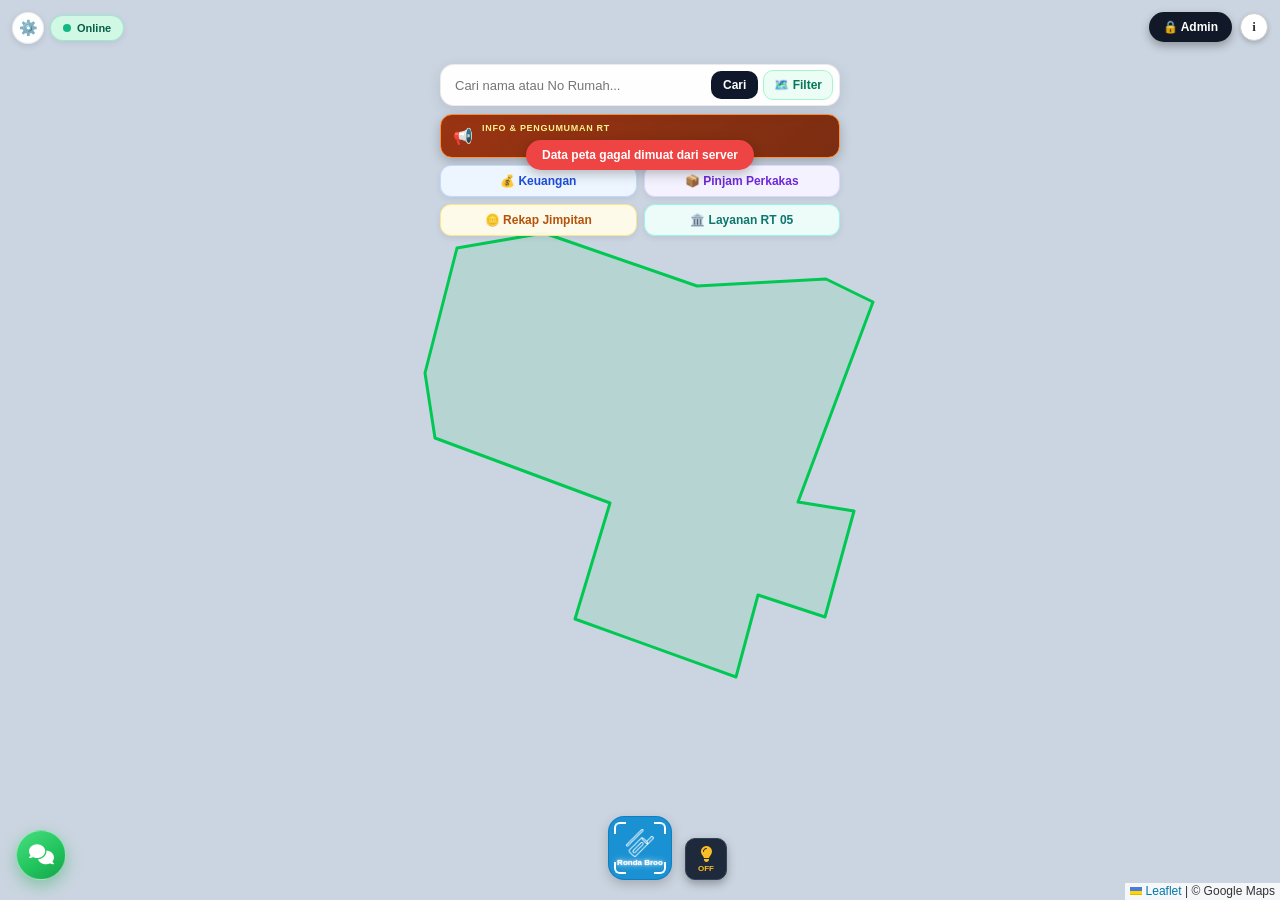
==== index.html @ beb9ede1 "Update print statement to say 'Goodbye World'" ====
<!DOCTYPE html>
<html lang="id">
<head>
  <meta charset="UTF-8">
  <meta name="viewport" content="width=device-width, initial-scale=1.0">
  <meta name="description" content="Papan Informasi Digital, Denah Interaktif, Keuangan, dan Pengumuman Warga RT 05 Kayen.">
  
  <title>Denah Interaktif & Keuangan RT 05 Kayen</title>

  <!-- Preconnect & DNS Prefetch -->
  <link rel="preconnect" href="https://mt0.google.com" crossorigin>
  <link rel="preconnect" href="https://www.gstatic.com" crossorigin>
  <link rel="dns-prefetch" href="https://mt1.google.com">
  <link rel="dns-prefetch" href="https://mt2.google.com">
  <link rel="dns-prefetch" href="https://mt3.google.com">

 <!-- Preload Aset Kritis (Harus di atas tag script/stylesheet) -->
  <link rel="preload" href="leaflet.js" as="script">
  <link rel="preload" href="setting.js" as="script">

<!-- 1. CSS LOKAL (Leaflet, MarkerCluster & FontAwesome) -->
  <link rel="stylesheet" href="leaflet.css" media="print" onload="this.media='all'">
  <noscript><link rel="stylesheet" href="leaflet.css"></noscript>
  <link rel="stylesheet" href="MarkerCluster.css" media="print" onload="this.media='all'">
  <link rel="stylesheet" href="MarkerCluster.Default.css" media="print" onload="this.media='all'">
  <noscript>
    <link rel="stylesheet" href="MarkerCluster.css">
    <link rel="stylesheet" href="MarkerCluster.Default.css">
  </noscript>
  <link id="fa-stylesheet" rel="stylesheet" href="all.min.css" media="print" onload="this.media='all'">
  <noscript><link rel="stylesheet" href="all.min.css"></noscript>

  <!-- PWA Settings -->
  <link rel="manifest" href="manifest.json">
  <meta name="theme-color" content="#0288d1">
  <link rel="icon" href="kentongan-slit-drum.png" type="image/png">
  <meta name="mobile-web-app-capable" content="yes">
  <meta name="apple-mobile-web-app-capable" content="yes">
  <meta name="apple-mobile-web-app-status-bar-style" content="black-translucent">
  <meta name="apple-mobile-web-app-title" content="Papan 05">
  <link rel="apple-touch-icon" href="kentongan-maskable.png">
  
  <!-- 2. JAVASCRIPT LOKAL (leaflet.markercluster.js dimuat dinamis di muatDataPetaWarga) -->
  <script src="leaflet.js" defer onload="if(window.initPetaDanData) window.initPetaDanData()"></script>
  <script type="module" src="utils.js"></script>
  <script src="setting.js" defer></script>
  

 <style>
  html, body { 
    margin: 0; 
    padding: 0; 
    height: 100%; 
    font-family: sans-serif; 
    overflow: hidden; 
  }

  @view-transition {
    navigation: auto;
  }
  
  /* Peta Utama */
  #map {
    width: 100%;
    height: 100vh;
    background-color: #cbd5e1;
  }
  #map.fade-map {
    opacity: 0;
    transition: opacity 0.3s ease-in-out;
  }
  #map.fade-map.loaded {
    opacity: 1;
  }

  /* Panel Utama Atas */
  #top-panel {
    position: absolute;
    top: 64px;
    left: 50%;
    transform: translateX(-50%);
    z-index: 1000;
    width: calc(100% - 24px);
    max-width: 400px;
    display: flex;
    flex-direction: column;
    gap: 8px;
  }

  .filter-container {
    display: flex;
    flex-direction: column;
    gap: 7px;
    width: 100%;
  }

  .filter-row {
    display: flex;
    gap: 6px;
    width: 100%;
  }

  .btn-filter {
    flex: 1;
    justify-content: center;
    padding: 6px 12px;
    background: white;
    color: #333;
    border: 1px solid #ccc;
    border-radius: 20px;
    font-size: 12px;
    font-weight: bold;
    cursor: pointer;
    box-shadow: 0 2px 5px rgba(0,0,0,0.1);
    white-space: nowrap;
    display: flex;
    align-items: center;
    gap: 4px;
  }
  .btn-filter.active {
    background: #00c853;
    color: white;
    border-color: #00c853;
  }

  /* Grid 2x2 Seragam Putih Bersih Native */
  .menu-grid-native {
    display: grid;
    grid-template-columns: repeat(2, 1fr);
    gap: 7px;
  }

  .btn-menu-native {
    display: flex;
    align-items: center;
    justify-content: center;
    gap: 6px;
    background: rgba(255, 255, 255, 0.96) !important;
    color: #1e293b !important;
    border: 1px solid rgba(15, 23, 42, 0.08) !important;
    border-radius: 11px !important;
    padding: 8px 10px !important;
    font-size: 12px !important;
    font-weight: 600 !important;
    box-shadow: 0 2px 6px rgba(15, 23, 42, 0.08) !important;
    cursor: pointer;
  }

  /* Tombol Item di dalam Popup Filter Denah */
  .btn-denah-item {
    background: #f8fafc !important;
    color: #334155 !important;
    border: 1px solid #e2e8f0 !important;
    border-radius: 10px !important;
    padding: 8px 10px !important;
    font-size: 12px !important;
    font-weight: 600 !important;
  }
  .btn-denah-item.active {
    background: #059669 !important;
    color: #ffffff !important;
    border-color: #059669 !important;
  }

.btn-tint-blue {
  background: rgba(239, 246, 255, 0.96) !important;
  color: #1d4ed8 !important;
  border-color: #bfdbfe !important;
}
.btn-tint-amber {
  background: rgba(255, 251, 235, 0.96) !important;
  color: #b45309 !important;
  border-color: #fde68a !important;
}
.btn-tint-violet {
  background: rgba(245, 243, 255, 0.96) !important;
  color: #6d28d9 !important;
  border-color: #ddd6fe !important;
}
.btn-tint-teal {
  background: rgba(240, 253, 250, 0.96) !important;
  color: #0f766e !important;
  border-color: #99f6e4 !important;
}
   
  /* Banner Ticker Info & Pengumuman RT */
  .ticker-wrap {
    width: 100%;
    overflow: hidden;
    white-space: nowrap;
    position: relative;
    mask-image: linear-gradient(to right, transparent, black 5%, black 95%, transparent);
    -webkit-mask-image: linear-gradient(to right, transparent, black 5%, black 95%, transparent);
  }

  .ticker-move {
    display: inline-block;
    white-space: nowrap;
    padding-left: 100%;
    color: #ffffff;
    text-shadow: 0 1px 2px rgba(0, 0, 0, 0.75);
    animation: tickerBerjalan 16s linear infinite;
  }

  .btn-info-rt {
    background: linear-gradient(135deg, #9a3412, #7c2d12);
    color: #fef08a;
    border-color: #fb923c;
    touch-action: manipulation;
  }

  @keyframes tickerBerjalan {
    0% { transform: translate3d(0, 0, 0); }
    100% { transform: translate3d(-100%, 0, 0); }
  }

  @media (prefers-reduced-motion: reduce) {
    .ticker-move {
      animation: none;
      padding-left: 0;
      white-space: normal;
    }
  }

  /* Tombol Navigasi & Popup Peta */
  .btn-back-floating {
    position: absolute;
    top: 12px;
    right: 12px;
    z-index: 1001;
    background: #111827;
    color: #fff !important;
    padding: 8px 14px;
    border-radius: 20px;
    text-decoration: none;
    font-size: 12px;
    font-weight: bold;
    box-shadow: 0 4px 10px rgba(0,0,0,0.3);
    display: flex;
    align-items: center;
    gap: 4px;
  }

  .btn-rute {
    display: inline-block;
    margin-top: 8px;
    padding: 6px 12px;
    background-color: #00c853;
    color: white !important;
    text-decoration: none;
    border-radius: 4px;
    font-size: 12px;
    font-weight: bold;
    text-align: center;
  }

  .form-input-rt {
    width: 100%; 
    padding: 8px; 
    border: 1px solid #ccc; 
    border-radius: 6px; 
    margin-top: 4px; 
    font-size: 12px; 
    box-sizing: border-box;
  }
   
  .custom-pin { background: none; border: none; }

  .img-popup {
    width: 100%;
    max-height: 140px;
    object-fit: cover;
    border-radius: 6px;
    margin-top: 6px;
    border: 1px solid #ddd;
    cursor: pointer;
  }
  .img-popup:hover { opacity: 0.9; }

/* Floating Chat & Badge Ala iOS */
#floating-chat-btn {
    position: fixed;
    bottom: 20px;
    left: 16px;
    z-index: 999;
    background: linear-gradient(145deg, #4ade80 0%, #22c55e 55%, #16a34a 100%);
    color: #ffffff;
    border: 1px solid rgba(255, 255, 255, 0.45);
    border-radius: 999px;
    width: 50px;
    height: 50px;
    display: flex;
    align-items: center;
    justify-content: center;
    box-shadow: 0 6px 16px rgba(22, 163, 74, 0.38);
    cursor: pointer;
  }

#badge-chat-main {
    display: none;
    position: absolute;
    top: -3px;
    right: -3px;
    background: #ff3b30;
    color: #ffffff;
    font-family: -apple-system, BlinkMacSystemFont, "Segoe UI", Roboto, sans-serif;
    font-size: 11px;
    font-weight: 700;
    padding: 0 5px;
    height: 20px;
    min-width: 20px;
    border-radius: 999px;
    box-shadow: 0 2px 5px rgba(0, 0, 0, 0.25);
    text-align: center;
    line-height: 20px;
    box-sizing: border-box;
    font-variant-numeric: tabular-nums;
    white-space: nowrap;
  }

@keyframes softPulse {
    0%, 100% { transform: scale(1); }
    50% { transform: scale(1.06); }
  }

  .chat-btn-animated {
    animation: softPulse 2.2s infinite ease-in-out !important;
  }
   .lampu-status {
    width: 8px;
    height: 8px;
    border-radius: 50%;
    display: inline-block;
    flex-shrink: 0;
    will-change: opacity, transform;
  }

  @keyframes lampuKedipAcak {
    0%, 100% { opacity: 1; transform: scale(1); }
    45% { opacity: 0.2; transform: scale(0.82); }
  }

  .lampu-status.kedip {
    animation: lampuKedipAcak 0.45s ease-in-out;
  }

  .badge-count {
    background: #d32f2f;
    color: white;
    font-size: 10px;
    padding: 2px 6px;
    border-radius: 10px;
    font-weight: bold;
  }

  /* Modal Dialog */
  .modal-bg {
    display: none;
    position: fixed;
    top: 0; left: 0; width: 100%; height: 100%;
    background: rgba(0,0,0,0.5);
    z-index: 2000;
    align-items: center;
    justify-content: center;
    padding: 12px;
    box-sizing: border-box;
  }
  
  .modal-content {
    background: white;
    width: 92%;
    max-width: 420px;
    max-height: 82vh;
    border-radius: 12px;
    padding: 16px;
    box-shadow: 0 5px 20px rgba(0,0,0,0.3);
    display: flex;
    flex-direction: column;
    box-sizing: border-box;
    overflow: hidden;
  }

  .modal-header {
    display: flex;
    justify-content: space-between;
    align-items: center;
    border-bottom: 1px solid #eee;
    padding-bottom: 8px;
    margin-bottom: 12px;
    flex-shrink: 0;
  }
  
  .modal-header h3 { margin: 0; font-size: 16px; color: #111; }
  .close-btn { background: none; border: none; font-size: 22px; cursor: pointer; color: #777; font-weight: bold; }
  
  .modal-body { 
    overflow-y: auto; 
    flex: 1; 
    display: flex; 
    flex-direction: column; 
    gap: 12px;
    padding-right: 4px;
    -webkit-overflow-scrolling: touch;
  }
  
  .card-info {
    background: #fdfdfd;
    border: 1px solid #e0e0e0;
    border-left: 4px solid #ff9800;
    padding: 10px 12px;
    border-radius: 6px;
  }
  .card-info .tgl { font-size: 11px; color: #777; font-weight: bold; }
  .card-info .judul { font-size: 14px; font-weight: bold; margin: 4px 0; color: #222; }
  .card-info .detail { font-size: 12.5px; color: #444; margin-bottom: 8px; line-height: 1.4; white-space: pre-line; }
  
  .btn-lihat-lokasi {
    display: inline-block;
    font-size: 11px;
    padding: 6px 10px;
    background: #0288d1;
    color: white;
    border-radius: 4px;
    border: none;
    cursor: pointer;
    font-weight: bold;
  }

  /* Tombol QR Ronda & Scanner */
  .btn-qr-floating {
    position: fixed;
    bottom: 20px;
    left: 50%;
    transform: translateX(-50%);
    z-index: 1500;
    width: 64px;
    height: 64px;
    background-color: rgba(2, 136, 209, 0.88);
    border: 1px solid rgba(1, 87, 155, 0.35);
    color: white;
    border-radius: 16px;
    box-shadow: 0 4px 12px rgba(0, 0, 0, 0.2);
    cursor: pointer;
    display: flex;
    flex-direction: column;
    align-items: center;
    justify-content: center;
    padding: 4px;
  }

  .btn-qr-floating .corner {
    position: absolute;
    width: 10px; 
    height: 10px;
    border-color: white;
    border-style: solid;
    border-width: 0;
    pointer-events: none;
  }
  .btn-qr-floating .top-left { top: 5px; left: 5px; border-top-width: 2.5px; border-left-width: 2.5px; border-top-left-radius: 6px; }
  .btn-qr-floating .top-right { top: 5px; right: 5px; border-top-width: 2.5px; border-right-width: 2.5px; border-top-right-radius: 6px; }
  .btn-qr-floating .bottom-left { bottom: 5px; left: 5px; border-bottom-width: 2.5px; border-left-width: 2.5px; border-bottom-left-radius: 6px; }
  .btn-qr-floating .bottom-right { bottom: 5px; right: 5px; border-bottom-width: 2.5px; border-right-width: 2.5px; border-bottom-right-radius: 6px; }

  .qr-scanner-wrapper {
    position: relative;
    width: 100%;
    background: #000;
  }

  .qr-corner-overlay {
    position: absolute;
    top: 0;
    left: 0;
    width: 100%;
    height: 100%;
    pointer-events: none;
    box-sizing: border-box;
    padding: 30px;
  }

  .qr-corner-overlay .corner {
    position: absolute;
    width: 35px;
    height: 35px;
    border-color: #ffffff;
    border-style: solid;
    border-width: 0;
  }
  .qr-corner-overlay .top-left { top: 20px; left: 20px; border-top-width: 4px; border-left-width: 4px; border-top-left-radius: 12px; }
  .qr-corner-overlay .top-right { top: 20px; right: 20px; border-top-width: 4px; border-right-width: 4px; border-top-right-radius: 12px; }
  .qr-corner-overlay .bottom-left { bottom: 20px; left: 20px; border-bottom-width: 4px; border-left-width: 4px; border-bottom-left-radius: 12px; }
  .qr-corner-overlay .bottom-right { bottom: 20px; right: 20px; border-bottom-width: 4px; border-right-width: 4px; border-bottom-right-radius: 12px; }

  .video-rotated {
    transform: rotate(90deg) !important;
    width: 100vh !important;
    height: 100vw !important;
    max-width: 100vh !important;
    max-height: 100vw !important;
    object-fit: contain !important;
    transition: transform 0.3s ease !important;
  }

  /* Proteksi Seleksi Teks & Interaksi Sentuh Native */
  button,
  a.btn-back-floating,
  #top-panel,
  #top-panel * {
    -webkit-tap-highlight-color: transparent;
    -webkit-user-select: none;
    user-select: none;
    -webkit-touch-callout: none;
  }

  button img,
  button i,
  a i {
    pointer-events: none;
    -webkit-user-drag: none;
  }

  input,
  textarea,
  select {
    -webkit-user-select: text !important;
    user-select: text !important;
    -webkit-touch-callout: default !important;
  }

  button:not(:disabled),
  a[class*="btn"],
  [role="button"],
  .img-popup {
    transition: transform 0.12s cubic-bezier(0.2, 0, 0, 1), opacity 0.12s ease;
    touch-action: manipulation;
  }

  button:not(:disabled):active,
  button:not(:disabled).is-pressed,
  a[class*="btn"]:active,
  a[class*="btn"].is-pressed,
  [role="button"]:active,
  [role="button"].is-pressed,
  .img-popup:active {
    transform: scale(0.96);
    opacity: 0.92;
  }

  button.btn-qr-floating:active,
  button.btn-qr-floating.is-pressed {
    transform: translateX(-50%) scale(0.96) !important;
    opacity: 0.92;
  }

</style>
</head>
<body>
  <main>
    
<div style="position: fixed; top: 12px; right: 12px; z-index: 2000; display: flex; align-items: center; gap: 8px;">
  
  <div id="container-update-pwa" data-click="perbaruiAplikasiSekarang" 
    style="display: none; flex-direction: column; align-items: center; cursor: pointer; animation: floatPulse 1.5s infinite; position: relative;" 
    title="Versi baru tersedia! Klik untuk memperbarui">
    
    <button id="btn-update-pwa" type="button" 
      style="background: #ef4444; color: white; border: none; border-radius: 50%; width: 28px; height: 28px; font-size: 13px; cursor: pointer; box-shadow: 0 2px 8px rgba(239,68,68,0.5); display: flex; align-items: center; justify-content: center; padding: 0; outline: none; pointer-events: none;">
      🔔
    </button>

    <span style="white-space: nowrap; background: #ef4444; color: #ffffff; font-size: 9px; font-weight: bold; padding: 2px 6px; border-radius: 8px; box-shadow: 0 2px 5px rgba(0,0,0,0.3); margin-top: 3px; pointer-events: none;">
      Ada update nih!
    </span>
  </div>

 <a href="admin.html" class="btn-back-floating" style="position: static;" onclick="bukaHalamanAdmin(event)">🔒 Admin</a>
  
  <button type="button" data-click="bukaModalChangelog" 
    style="background: #ffffff; color: #333; border: 1px solid #ccc; border-radius: 50%; width: 28px; height: 28px; font-size: 13px; font-weight: bold; font-family: serif; cursor: pointer; box-shadow: 0 2px 5px rgba(0,0,0,0.2); display: flex; align-items: center; justify-content: center; padding: 0; outline: none;" 
    title="Informasi Aplikasi & Changelog">
    i
  </button>
</div>
  
  <!-- Peta Utama -->
  <div id="map"></div>
  
<!-- Kiri Atas: Pengaturan & Status Sinkronisasi -->
<div style="position: fixed; top: 12px; left: 12px; z-index: 1000; display: flex; align-items: center; gap: 6px;">
  <button type="button" data-click="bukaModalSetting" aria-label="Pengaturan Notifikasi & Suara"
    style="background: rgba(255, 255, 255, 0.96); color: #1e293b; border: 1px solid rgba(15, 23, 42, 0.08); border-radius: 50%; width: 32px; height: 32px; font-size: 15px; cursor: pointer; box-shadow: 0 2px 6px rgba(15, 23, 42, 0.12); display: flex; align-items: center; justify-content: center; padding: 0; outline: none;" 
    title="Pengaturan Notifikasi & Suara">
    ⚙️
  </button>
  
  <div id="status-sync" style="padding: 6px 12px; border-radius: 20px; font-size: 11px; font-weight: 700; text-align: center; background-color: rgba(209, 250, 229, 0.95); color: #065f46; border: 1px solid rgba(16, 185, 129, 0.25); box-shadow: 0 2px 6px rgba(15, 23, 42, 0.08); display: flex; align-items: center; gap: 6px;">
    <span style="width: 8px; height: 8px; background: #10b981; border-radius: 50%; display: inline-block;"></span>
    <span id="teks-sinkron">Online</span>
  </div>
</div>

<!-- Panel Utama Atas -->
<div id="top-panel">
  <!-- BARIS 1: PENCARIAN + FILTER DENAH MENYATU -->
  <div style="position: relative; width: 100%;">
    <div id="search-box" role="search" style="display: flex; align-items: center; gap: 5px; background: rgba(255, 255, 255, 0.97); padding: 5px 6px; border-radius: 14px; border: 1px solid rgba(15, 23, 42, 0.08); box-shadow: 0 4px 14px rgba(15, 23, 42, 0.1);">
      <input 
        type="search" 
        id="searchInput" 
        placeholder="Cari nama atau No Rumah..." 
        aria-label="Cari nama warga atau nomor rumah"
        autocomplete="off"
        enterkeyhint="search"
        style="flex: 1; min-width: 0; border: none; background: transparent; padding: 6px 8px; font-size: 13px; color: #0f172a; outline: none;"
      >
      <button type="button" data-click="jalankanPencarianPeta" style="background: #0f172a; color: #ffffff; border: none; border-radius: 10px; padding: 7px 12px; font-size: 12px; font-weight: 600; cursor: pointer; white-space: nowrap;">
        Cari
      </button>
      <button type="button" id="btn-toggle-denah" data-click="toggleDenahMenu" aria-label="Filter Denah RT 05" style="display: inline-flex; align-items: center; gap: 4px; background: #ecfdf5; color: #047857; border: 1px solid #a7f3d0; border-radius: 10px; padding: 7px 10px; font-size: 12px; font-weight: 700; cursor: pointer; white-space: nowrap;">
        🗺️ Filter
      </button>
    </div>

    <!-- POPUP FILTER DENAH (Menempel rapi tepat di bawah Search Box) -->
    <div id="denah-filter-popup" style="display: none; position: absolute; top: calc(100% + 6px); left: 0; width: 100%; grid-template-columns: 1fr 1fr; gap: 7px; background: rgba(255, 255, 255, 0.97); backdrop-filter: blur(10px); -webkit-backdrop-filter: blur(10px); padding: 10px; border-radius: 14px; box-shadow: 0 12px 28px rgba(15, 23, 42, 0.18); border: 1px solid rgba(15, 23, 42, 0.08); z-index: 9999; box-sizing: border-box;">
      <button type="button" class="btn-filter btn-denah-item active" data-click="pilihFilterDenah" data-arg="semua" style="grid-column: span 2; width: 100%; justify-content: center;">🌍 Semua Lokasi</button>
      <button type="button" class="btn-filter btn-denah-item" data-click="pilihFilterDenah" data-arg="minimarket" style="width: 100%; justify-content: center;">🏪 Minimarket</button>
      <button type="button" class="btn-filter btn-denah-item" data-click="pilihFilterDenah" data-arg="kost" style="width: 100%; justify-content: center;">🛏️ Kost</button>
      <button type="button" class="btn-filter btn-denah-item" data-click="pilihFilterDenah" data-arg="fasum" style="width: 100%; justify-content: center;">🏛️ Fasum</button>
      <button type="button" class="btn-filter btn-denah-item" data-click="pilihFilterDenah" data-arg="kuliner" style="width: 100%; justify-content: center;">🍽️ Kuliner</button>
    </div>
  </div>
    
  <div class="filter-container" style="display: flex; flex-direction: column; gap: 7px;">
    <!-- BARIS 2: KARTU LIVE INFO RT (FULL WIDTH) -->
    <button type="button" id="btnInfoRT" class="btn-info-rt"
       style="width: 100%; display: flex; align-items: center; justify-content: space-between; padding: 8px 12px; border-radius: 12px; text-align: left; cursor: pointer; box-shadow: 0 4px 12px rgba(0, 0, 0, 0.22); border-width: 1px; border-style: solid; transition: transform 0.1s ease; user-select: none; -webkit-user-select: none; -webkit-touch-callout: none;">
      <div style="display: flex; align-items: center; gap: 9px; overflow: hidden; min-width: 0; flex: 1;">
        <span style="font-size: 16px; flex-shrink: 0;">📢</span>
        <div style="display: flex; flex-direction: column; overflow: hidden; min-width: 0; flex: 1; gap: 1px;">
          <span style="font-size: 9px; font-weight: 800; text-transform: uppercase; letter-spacing: 0.7px;">
            INFO & PENGUMUMAN RT
          </span>
          <div class="ticker-wrap">
            <span id="preview-judul-info" class="ticker-move" style="font-size: 12px; font-weight: 700;">
              Memuat info & program kerja RT...
            </span>
          </div>
        </div>
      </div>
      <span id="badge-count" class="badge-count" style="display:none; background: #facc15; color: #0f172a; font-weight: 800; font-size: 11px; padding: 3px 8px; border-radius: 12px; flex-shrink: 0; margin-left: 8px;">0</span>
    </button>

    <!-- BARIS 3: GRID 2x2 MENU UTAMA WARGA (SERAGAM & NATIVE) -->
<div class="menu-grid-native">
  <button type="button" class="btn-filter btn-menu-native btn-tint-blue" data-click="bukaModalKeuangan">
    💰 Keuangan
  </button>
  <button type="button" class="btn-filter btn-menu-native btn-tint-violet" data-click="bukaModalInventaris">
    📦 Pinjam Perkakas
  </button>
  <button type="button" class="btn-filter btn-menu-native btn-tint-amber" onclick="bukaModalRiwayatJimpitan()">
    🪙 Rekap Jimpitan
  </button>
  <button type="button" class="btn-filter btn-menu-native btn-tint-teal" data-click="bukaModalLayananRT">
    🏛️ Layanan RT 05
  </button>
</div>
  </div>
</div>

<div id="modal-keuangan" class="modal-bg" data-click="tutupModalKeuanganLuar">
    <div class="modal-content" style="max-width: 650px; max-height: 85vh; overflow-y: auto; box-sizing: border-box;">
      <div class="modal-header">
        <h3>📜 Rekening Koran Divisi</h3>
        <button type="button" class="close-btn" data-click="tutupModalKeuangan" aria-label="Tutup">&times;</button>
      </div>
      
     <div style="margin-bottom: 12px;">
  <label for="filterDivisi" style="font-size:12px; font-weight:bold; color:#555;">Pilih Divisi / Kas:</label>
<select id="filterDivisi" data-change="tampilkanRekeningKoran" style="width:100%; padding:8px; border-radius:6px; border:1px solid #ccc; font-weight:bold;">
    <option value="semua">-- Semua Divisi (Total Kas RT) --</option>
    <option value="tenda">Tenda</option>
    <option value="sound system">Sound System</option>
    <option value="sosial">Sosial</option>
    <option value="jimpitan bulanan & pengganti ronda">Jimpitan Bulanan & Pengganti Ronda</option>
    <option value="pondokan rt 05">Pondokan RT 05</option>
    <option value="pekerjaan umum & kelistrikan">Pekerjaan Umum & Kelistrikan</option>
    <option value="ronda harian & keamanan">Ronda Harian & Keamanan</option>
    <option value="bendahara umum">Bendahara Umum</option>
    <option value="tata ruang">Tata Ruang</option>
    <option value="transportasi">Transportasi</option>
    <option value="perkakas">Perkakas</option>
  </select>
</div>
      <!-- 🌟 TOMBOL EXPORT EXCEL & PDF DI SINI -->
     <div style="display: flex; gap: 8px; margin-bottom: 15px;">
       <button type="button" data-click="unduhExcelRekeningKoran" style="flex: 1; padding: 8px; background: #059669; color: white; border: none; border-radius: 6px; font-weight: bold; font-size: 11px; cursor: pointer; display: inline-flex; align-items: center; justify-content: center; gap: 4px;">
         <i class="fa-solid fa-file-excel"></i> Unduh Excel
       </button>
       <button type="button" data-click="cetakPDFRekeningKoran" style="flex: 1; padding: 8px; background: #0288d1; color: white; border: none; border-radius: 6px; font-weight: bold; font-size: 11px; cursor: pointer; display: inline-flex; align-items: center; justify-content: center; gap: 4px;">
         <i class="fa-solid fa-print"></i> Cetak PDF
       </button>
     </div>

      <div style="background:#0288d1; color:white; padding:12px; border-radius:8px; text-align:center; margin-bottom:15px;">
        <span style="font-size:11px; text-transform:uppercase; opacity:0.9;">Saldo Saat Ini</span>
        <div id="saldo-kas" style="font-size:22px; font-weight:bold;">Rp 0</div>
      </div>

      <div style="display: flex; gap: 10px; flex-wrap: wrap;">
        <div style="flex: 1; min-width: 260px; background: #f1f8e9; border: 1px solid #c8e6c9; border-radius: 8px; padding: 10px;">
          <h4 style="margin: 0 0 8px 0; color: #2e7d32; font-size: 13px; border-bottom: 2px solid #a5d6a7; padding-bottom: 4px;">
            📥 5 Pemasukan Terakhir
          </h4>
          <table style="width:100%; font-size:11px; border-collapse:collapse;">
            <tbody id="list-pemasukan">
              <tr><td style="text-align:center; padding:10px; color:#888;">Memuat data...</td></tr>
            </tbody>
          </table>
        </div>

        <div style="flex: 1; min-width: 260px; background: #ffebee; border: 1px solid #ffcdd2; border-radius: 8px; padding: 10px;">
          <h4 style="margin: 0 0 8px 0; color: #c62828; font-size: 13px; border-bottom: 2px solid #ef9a9a; padding-bottom: 4px;">
            📤 5 Pengeluaran Terakhir
          </h4>
          <table style="width:100%; font-size:11px; border-collapse:collapse;">
            <tbody id="list-pengeluaran">
              <tr><td style="text-align:center; padding:10px; color:#888;">Memuat data...</td></tr>
            </tbody>
          </table>
        </div>
      </div>
    </div>
  </div>    

<div id="modal-inventaris" class="modal-bg" data-click="tutupModalInventarisLuar">
  <div class="modal-content" style="max-width: 600px; width: 95%; height: 85vh; padding: 0; overflow: hidden; display: flex; flex-direction: column;">
    
    <!-- HEADER MODAL -->
    <div class="modal-header" style="padding: 12px 16px; margin: 0; background: #fff; border-bottom: 1px solid #eee; display: flex; justify-content: space-between; align-items: center; flex-shrink: 0;">
      <h3 style="margin: 0; font-size: 16px;">📦 Inventaris Perkakas</h3>
      <button type="button" class="close-btn" data-click="tutupModalInventaris" aria-label="Tutup">&times;</button>
    </div>
    
    <!-- AREA STICKY ATAS: Aturan Ringkas (Bisa Dilipat) + Pencarian Cepat -->
    <div style="padding: 10px 16px; background: #fff; border-bottom: 1px solid #e2e8f0; flex-shrink: 0; display: flex; flex-direction: column; gap: 8px;">
      <details style="background: #faf5ff; border: 1px solid #e9d5ff; border-left: 4px solid #8b5cf6; border-radius: 8px; padding: 7px 10px; font-size: 11.5px; color: #4b5563;">
        <summary style="color: #6d28d9; font-weight: 700; cursor: pointer; display: flex; justify-content: space-between; align-items: center; list-style: none;">
          <span>📋 Syarat & Pengembalian</span>
          <span style="font-size: 10px; background: #ede9fe; padding: 2px 7px; border-radius: 999px;">Ketuk untuk lihat</span>
        </summary>
        <ol style="margin: 6px 0 2px 16px; padding: 0; line-height: 1.45;">
          <li>Cek ketersediaan perkakas pada daftar di bawah.</li>
          <li>Klik tombol WA di bawah untuk booking tanggal acara.</li>
          <li>Pengambilan & pengembalian didampingi Seksi Perlengkapan.</li>
          <li>Barang dikembalikan tepat waktu dalam kondisi bersih.</li>
        </ol>
      </details>

      <input type="search" id="cariPerkakasInput"
        oninput="const q=this.value.toLowerCase().trim(); document.querySelectorAll('#daftar-inventaris-modal > div').forEach(el => el.style.display = el.textContent.toLowerCase().includes(q) ? '' : 'none');"
        placeholder="🔍 Cari nama barang (misal: tenda, kursi, tikar)..."
        style="width: 100%; padding: 8px 12px; border: 1px solid #cbd5e1; border-radius: 10px; font-size: 12.5px; box-sizing: border-box; outline: none; background: #f8fafc;">
    </div>

    <!-- AREA DAFTAR BARANG (LEGA & FULL SCROLL) -->
<div id="daftar-inventaris-modal" style="flex: 1; overflow-y: auto; padding: 8px 12px; background: #f8fafc; display: flex; flex-direction: column; gap: 5px;">
  <div style="text-align: center; padding: 20px; color: #64748b; font-size: 12px;">⏳ Memuat daftar perkakas...</div>
</div>

    <!-- STICKY FOOTER: Tombol WhatsApp Selalu Siap di Bawah -->
    <div style="padding: 10px 16px; background: #fff; border-top: 1px solid #e2e8f0; flex-shrink: 0;">
      <a href="https://wa.me/6289620873725?text=Halo%20Pengurus%20RT,%20saya%20ingin%20meminjam%20inventaris%20RT..." target="_blank" style="display: flex; align-items: center; justify-content: center; gap: 6px; width: 100%; padding: 10px; background: #22c55e; color: white; text-decoration: none; border-radius: 10px; font-weight: bold; font-size: 12.5px; box-shadow: 0 2px 6px rgba(34, 197, 94, 0.25); box-sizing: border-box;">
        <svg width="19" height="19" viewBox="0 0 24 24" fill="currentColor" xmlns="http://www.w3.org/2000/svg">
          <path d="M17.472 14.382c-.297-.149-1.758-.867-2.03-.967-.273-.099-.471-.148-.67.15-.197.297-.767.966-.94 1.164-.173.199-.347.223-.644.075-.297-.15-1.255-.463-2.39-1.475-.883-.788-1.48-1.761-1.653-2.059-.173-.297-.018-.458.13-.606.134-.133.298-.347.446-.521.151-.172.2-.296.3-.495.099-.198.05-.372-.025-.521-.075-.148-.669-1.611-.916-2.206-.242-.579-.487-.501-.669-.51l-.57-.01c-.198 0-.52.074-.792.372s-1.04 1.016-1.04 2.479 1.065 2.876 1.213 3.074c.149.198 2.095 3.2 5.076 4.487.709.306 1.263.489 1.694.626.712.226 1.36.194 1.872.118.572-.085 1.758-.719 2.006-1.413.248-.695.248-1.289.173-1.413-.074-.124-.272-.198-.57-.347m-5.421 7.403h-.004a9.87 9.87 0 01-5.031-1.378l-.361-.214-3.741.982.998-3.648-.235-.374a9.86 9.86 0 01-1.51-5.26c.001-5.45 4.436-9.884 9.888-9.884 2.64 0 5.122 1.03 6.988 2.898a9.825 9.825 0 012.893 6.99c-.002 5.45-4.437 9.887-9.885 9.887m0-18.181c-6.19 0-11.223 5.033-11.226 11.227 0 1.978.515 3.908 1.493 5.604l-1.587 5.798 5.933-1.556a11.225 11.225 0 005.382 1.381h.005c6.19 0 11.223-5.033 11.226-11.227.001-2.999-1.166-5.821-3.288-7.943A11.162 11.162 0 0012.051 3.6z"/>
        </svg>
        Klik untuk pinjam perkakas via WA
      </a>
    </div>
    
  </div>
</div>

<div id="modal-riwayat-jimpitan" class="modal-bg" data-click="tutupModalRiwayatJimpitanLuar">
    <div class="modal-content" style="max-width: 800px; width: 95%;">
      <div class="modal-header">
        <h3>🪙 Rekap Hasil Jimpitan Ronda</h3>
        <button type="button" class="close-btn" data-click="tutupModalRiwayatJimpitan" aria-label="Tutup">&times;</button>
      </div>
      
     <!-- 🌟 PERBAIKAN: Gunakan flex-direction: column atau flex-wrap agar aman di HP -->
<div style="display: flex; flex-direction: column; gap: 6px; margin-bottom: 12px; background: #f9fafb; padding: 10px 12px; border-radius: 8px; border: 1px solid #e5e7eb;">
  <label for="select-bulan-jimpitan" style="font-size: 12px; font-weight: bold; color: #374151;">📅 Pilih Periode:</label>
  <select id="select-bulan-jimpitan" data-change="tanganiPerubahanJimpitan">
  </select>
</div>

      <div style="background:#10b981; color:white; padding:12px; border-radius:8px; text-align:center; margin-bottom:12px;">
        <span id="label-total-jimpitan" style="font-size:11px; text-transform:uppercase; opacity:0.9;">TOTAL JIMPITAN HARI INI</span>
        <div id="total-jimpitan" style="font-size:22px; font-weight:bold;">Rp 0</div>
      </div>

      <!-- 🌟 TOMBOL EXPORT / UNDUH LAPORAN -->
      <div style="display: flex; gap: 8px; margin-bottom: 12px;">
        <button type="button" data-click="exportJimpitanToCSV" style="flex: 1; padding: 8px; background: #059669; color: white; border: none; border-radius: 6px; font-weight: bold; font-size: 11px; cursor: pointer; display: flex; align-items: center; justify-content: center; gap: 5px;">
          <i class="fa-solid fa-file-excel"></i> Unduh Excel (CSV)
        </button>
        <button type="button" data-click="cetakLaporanJimpitan" style="flex: 1; padding: 8px; background: #0288d1; color: white; border: none; border-radius: 6px; font-weight: bold; font-size: 11px; cursor: pointer; display: flex; align-items: center; justify-content: center; gap: 5px;">
          <i class="fa-solid fa-print"></i> Cetak / Simpan PDF
        </button>
      </div>

      <!-- 🌟 KUNCI TINGGI KONTEN (HEIGHT & MAX-HEIGHT DISET SAMA AGAR SMOOTH) -->
      <div id="grid-jimpitan" style="height: 320px; max-height: 320px; overflow-y: auto; display: flex; flex-direction: column; gap: 8px; padding: 4px; box-sizing: border-box;">
      </div>
    </div>
  </div>

    <!-- Modal Catatan Khusus Malam Minggu -->
<div id="modal-catatan-ronda" style="display:none; position:fixed; top:0; left:0; width:100%; height:100%; background:rgba(0,0,0,0.5); z-index:9999; justify-content:center; align-items:center;">
  <div style="background:#fff; width:90%; max-width:400px; border-radius:8px; padding:16px; max-height:80vh; overflow-y:auto; box-shadow:0 4px 6px rgba(0,0,0,0.1);">
    <div style="display:flex; justify-content:space-between; align-items:center; border-bottom:2px solid #f59e0b; padding-bottom:8px; margin-bottom:12px;">
      <h3 style="margin:0; font-size:14px; color:#b45309; font-weight:bold;">📋 Catatan Khusus Malam Minggu</h3>
      <button type="button" data-click="tutupModalCatatanRonda" aria-label="Tutup" style="background:none; border:none; font-size:16px; cursor:pointer; color:#64748b; font-weight:bold;">✕</button>
    </div>
    <!-- Tempat daftar data catatan ronda dirender -->
    <div id="grid-catatan-ronda">
      <div style="color: #9ca3af; font-style: italic; font-size: 11px; text-align: center; padding: 12px 0;">Memuat data...</div>
    </div>
  </div>
</div>

<div id="modal-qr-scanner" class="modal-bg" style="display: none; z-index: 3000;">
  <div class="modal-content" style="max-width: 320px; text-align: center;">
    <div class="modal-header">
      <h3>📷 Scan QR Rumah Warga</h3>
      <button type="button" class="close-btn" data-click="stopScanQR" aria-label="Tutup">&times;</button>
    </div>
    
    <div class="qr-scanner-wrapper" style="position: relative; width: 100%; border-radius: 8px; overflow: hidden;">
      <div id="qr-reader" style="width: 100%;"></div>
      
      <div class="qr-corner-overlay">
        <div class="corner top-left"></div>
        <div class="corner top-right"></div>
        <div class="corner bottom-left"></div>
        <div class="corner bottom-right"></div>
      </div>
    </div>

    <button data-click="stopScanQR" style="margin-top: 12px; background: #ef4444; color: white; border: none; padding: 8px 16px; border-radius: 6px; font-weight: bold; cursor: pointer;">❌ Batal</button>
  </div>
</div>

<button id="btn-scan-jimpitan" data-click="mulaiScanJimpitan" class="btn-qr-floating">
    
    <div class="corner top-left"></div>
    <div class="corner top-right"></div>
    <div class="corner bottom-left"></div>
    <div class="corner bottom-right"></div>

    <img src="kentongan-btn.webp" alt="Kentongan" width="28" height="28" style="
      width: 28px; 
      height: 28px; 
      object-fit: contain; 
      margin-bottom: 2px;
      filter: brightness(0) invert(1);
    ">
    
    <span style="
      font-size: 8px; 
      font-weight: bold; 
      line-height: 1; 
      color: #ffffff; 
      text-shadow: 0 0 2px #ffffff, 0 0 6px rgba(255, 255, 255, 0.9);
    ">Ronda Broo</span>
  </button>

<button data-click="toggleSenterRonda" id="btn-senter-ronda" title="Senter Ronda" style="position: fixed; bottom: 20px; left: calc(50% + 45px); z-index: 1000; background: #1e293b; color: #fbbf24; border: 1px solid #334155; padding: 6px; border-radius: 10px; cursor: pointer; box-shadow: 0 4px 10px rgba(0,0,0,0.3); display: flex; flex-direction: column; align-items: center; justify-content: center; width: 42px; height: 42px; transition: all 0.2s;">
  <i class="fa-solid fa-lightbulb" id="icon-senter-ronda" style="font-size: 16px;"></i>
  <span id="status-senter-ronda" style="font-size: 8px; font-weight: bold; margin-top: 2px;">OFF</span>
</button>

  <div id="modal-jimpitan" class="modal-bg" style="display: none; z-index: 3000;">
    <div class="modal-content">
      <div class="modal-header">
        <h3>🪙 Catat Jimpitan Ronda</h3>
       <button type="button" class="close-btn" data-click="tutupModalJimpitan" aria-label="Tutup">&times;</button>
      </div>
      
      <form id="formJimpitan">
        <div class="form-group">
          <label for="jimpitanNamaWarga">Rumah / Warga:</label>
          <input type="text" id="jimpitanNamaWarga" class="form-input-rt" style="background: #eee; margin-top: 0;" readonly>
        </div>
        
        <div class="form-group" style="margin-top: 10px;">
          <label for="jimpitanNominal">Nominal Jimpitan (Rp):</label>
          <input type="number" id="jimpitanNominal" class="form-input-rt" placeholder="Isi nominal atau pilih...">
          
          <div style="display: flex; gap: 6px; margin-top: 8px;">
            <button type="button" data-click="setNominal" data-arg="500" style="flex:1; padding:6px; font-size:11px; background:#e0e0e0; border:none; border-radius:4px; font-weight:bold; cursor:pointer;">500</button>
            <button type="button" data-click="setNominal" data-arg="1000" style="flex:1; padding:6px; font-size:11px; background:#e0e0e0; border:none; border-radius:4px; font-weight:bold; cursor:pointer;">1.000</button>
            <button type="button" data-click="setNominal" data-arg="2000" style="flex:1; padding:6px; font-size:11px; background:#e0e0e0; border:none; border-radius:4px; font-weight:bold; cursor:pointer;">2.000</button>
           <button type="button" data-click="setNominal" data-arg="0" style="flex:1; padding:6px; font-size:11px; background:#ffebee; color:#c62828; border:none; border-radius:4px; font-weight:bold; cursor:pointer;">0 (Absen)</button>
          </div>
        </div>

        <button type="button" id="btnSimpanJimpitan" data-click="simpanJimpitan" style="width:100%; margin-top:15px; padding:10px; background:#10b981; color:white; border:none; border-radius:6px; font-weight:bold; cursor:pointer;">💾 Simpan Jimpitan</button>
      </form>
    </div>
  </div>

<!-- 1. MODAL HUB LAYANAN DIGITAL RT 05 -->
<div id="modal-layanan-rt" class="modal-bg" data-click="tutupModalLayananRTLuar">
  <div class="modal-content" style="max-width: 420px; width: 92%;">
    <div class="modal-header">
      <h3>🏛️ Layanan Digital RT 05</h3>
      <button type="button" class="close-btn" data-click="tutupModalLayananRT" aria-label="Tutup">&times;</button>
    </div>

    <div class="modal-body" style="gap: 9px;">
      <!-- Layanan 1: Pendataan Warga Baru & Tamu -->
      <button type="button" data-click="bukaFormWargaBaruDariLayanan"
        style="display: flex; align-items: center; gap: 12px; width: 100%; padding: 11px 12px; background: #f0fdfa; border: 1px solid #99f6e4; border-radius: 10px; text-align: left; cursor: pointer;">
        <span style="font-size: 22px; flex-shrink: 0;">📝</span>
        <div style="flex: 1;">
          <div style="font-size: 13px; font-weight: 700; color: #0f766e;">Lapor Warga Baru & Tamu</div>
          <div style="font-size: 11px; color: #475569; margin-top: 2px;">Pendataan warga tetap, kost, kontrakan, & tamu &gt; 3x24 jam</div>
        </div>
        <span style="color: #0f766e; font-weight: bold;">›</span>
      </button>

      <!-- Layanan 2: Permohonan Surat Pengantar RT (Buka Sub-Modal Cetak PDF + WA) -->
      <button type="button" data-click="bukaModalSuratPengantar"
        style="display: flex; align-items: center; gap: 12px; width: 100%; padding: 11px 12px; background: #eff6ff; border: 1px solid #bfdbfe; border-radius: 10px; text-align: left; cursor: pointer;">
        <span style="font-size: 22px; flex-shrink: 0;">📄</span>
        <div style="flex: 1;">
          <div style="font-size: 13px; font-weight: 700; color: #1d4ed8;">Surat Pengantar RT</div>
          <div style="font-size: 11px; color: #475569; margin-top: 2px;">Cetak mandiri draf PDF ber-QR verifikasi (Domisili, Akta, KTP/KK, SKCK)</div>
        </div>
        <span style="color: #1d4ed8; font-weight: bold;">›</span>
      </button>

      <!-- Layanan 3: Aduan Lingkungan & Kelistrikan -->
      <a href="https://wa.me/6285385489677?text=Halo%20Pengurus%20RT%2005%20Kayen,%20saya%20ingin%20melaporkan%20kendala%20lingkungan/fasum:%20..." target="_blank"
        style="display: flex; align-items: center; gap: 12px; width: 100%; padding: 11px 12px; background: #fffbeb; border: 1px solid #fde68a; border-radius: 10px; text-align: left; text-decoration: none; box-sizing: border-box;">
        <span style="font-size: 22px; flex-shrink: 0;">💡</span>
        <div style="flex: 1;">
          <div style="font-size: 13px; font-weight: 700; color: #b45309;">Lapor Lampu Jalan & Fasum</div>
          <div style="font-size: 11px; color: #475569; margin-top: 2px;">Laporan lampu mati, saluran air, keamanan, atau keluhan warga</div>
        </div>
        <span style="color: #b45309; font-weight: bold;">›</span>
      </a>

      <!-- Layanan 4: Kontak Darurat & Pengurus -->
      <a href="https://wa.me/6285743393006?text=DARURAT%20RT%2005%20Kayen:%20..." target="_blank"
        style="display: flex; align-items: center; gap: 12px; width: 100%; padding: 11px 12px; background: #fef2f2; border: 1px solid #fecaca; border-radius: 10px; text-align: left; text-decoration: none; box-sizing: border-box;">
        <span style="font-size: 22px; flex-shrink: 0;">🚨</span>
        <div style="flex: 1;">
          <div style="font-size: 13px; font-weight: 700; color: #b91c1c;">Kontak Cepat Pengurus RT</div>
          <div style="font-size: 11px; color: #475569; margin-top: 2px;">Hubungi cepat pengurus RT 05 untuk kondisi mendesak</div>
        </div>
        <span style="color: #b91c1c; font-weight: bold;">›</span>
      </a>
      <div style="font-size: 11px; color: #475569; background: #f8fafc; padding: 8px 10px; border-radius: 8px; border: 1px solid #e2e8f0; line-height: 1.4; margin-top: 2px;">
        🛡️ <b>Catatan Privasi:</b> Data NIK dan KK tidak pernah disimpan di server/database RT 05, hanya digunakan untuk keperluan cetak surat saja.
      </div>
    </div>
  </div>
</div>



<!-- MODAL SURAT PENGANTAR RT (BERLAPIS z-index: 2100) -->
<div id="modal-surat-pengantar" class="modal-bg" data-click="tutupModalSuratPengantarLuar" style="z-index: 2100;">
  <div class="modal-content" style="max-width: 440px; width: 92%; max-height: 86vh;">
    <div class="modal-header">
      <h3 id="judul-modal-surat">📄 Pilih Surat Pengantar RT</h3>
      <button type="button" class="close-btn" data-click="tutupModalSuratPengantar" aria-label="Tutup">&times;</button>
    </div>

    <!-- LANGKAH 1: PILIH JENIS SURAT -->
    <div id="step-pilih-surat" class="modal-body" style="gap: 8px;">
      <div style="font-size: 11.5px; color: #1e3a8a; background: #eff6ff; padding: 9px 11px; border-radius: 8px; border: 1px solid #bfdbfe; line-height: 1.45;">
        🔒 Setiap pencetakan otomatis tercatat dengan <b>Kode Tiket & QR Verifikasi</b>. Draf baru sah setelah diberi <b>Nomor Agenda, TTD Basah, & Stempel</b> oleh Ketua RT 05.
      </div>

      <button type="button" data-click="pilihJenisSurat" data-arg="Pengantar Pindah Domisili"
        style="display: flex; align-items: center; justify-content: space-between; padding: 10px 12px; background: #fff; border: 1px solid #cbd5e1; border-radius: 9px; cursor: pointer; text-align: left;">
        <span style="font-size: 12.5px; font-weight: 700; color: #1e293b;">1. 🚚 Pengantar Pindah Domisili</span>
        <span style="color: #0288d1; font-weight: bold;">›</span>
      </button>

      <button type="button" data-click="pilihJenisSurat" data-arg="Pengantar Pembuatan Akta Kelahiran"
        style="display: flex; align-items: center; justify-content: space-between; padding: 10px 12px; background: #fff; border: 1px solid #cbd5e1; border-radius: 9px; cursor: pointer; text-align: left;">
        <span style="font-size: 12.5px; font-weight: 700; color: #1e293b;">2. 👶 Pengantar Akta Kelahiran</span>
        <span style="color: #0288d1; font-weight: bold;">›</span>
      </button>

      <button type="button" data-click="pilihJenisSurat" data-arg="Pengantar Pembuatan / Perubahan KTP & KK"
        style="display: flex; align-items: center; justify-content: space-between; padding: 10px 12px; background: #fff; border: 1px solid #cbd5e1; border-radius: 9px; cursor: pointer; text-align: left;">
        <span style="font-size: 12.5px; font-weight: 700; color: #1e293b;">3. 🪪 Pengantar KTP / Kartu Keluarga (KK)</span>
        <span style="color: #0288d1; font-weight: bold;">›</span>
      </button>

      <button type="button" data-click="pilihJenisSurat" data-arg="Pengantar Permohonan SKCK"
        style="display: flex; align-items: center; justify-content: space-between; padding: 10px 12px; background: #fff; border: 1px solid #cbd5e1; border-radius: 9px; cursor: pointer; text-align: left;">
        <span style="font-size: 12.5px; font-weight: 700; color: #1e293b;">4. 🛡️ Pengantar SKCK Kepolisian</span>
        <span style="color: #0288d1; font-weight: bold;">›</span>
      </button>

      <button type="button" data-click="pilihJenisSurat" data-arg="Surat Keterangan Usaha / Domisili Usaha"
        style="display: flex; align-items: center; justify-content: space-between; padding: 10px 12px; background: #fff; border: 1px solid #cbd5e1; border-radius: 9px; cursor: pointer; text-align: left;">
        <span style="font-size: 12.5px; font-weight: 700; color: #1e293b;">5. 🏪 Pengantar Keterangan Usaha</span>
        <span style="color: #0288d1; font-weight: bold;">›</span>
      </button>

      <button type="button" data-click="pilihJenisSurat" data-arg="Pengantar Nikah / Keterangan Kematian / Lainnya"
        style="display: flex; align-items: center; justify-content: space-between; padding: 10px 12px; background: #fff; border: 1px solid #cbd5e1; border-radius: 9px; cursor: pointer; text-align: left;">
        <span style="font-size: 12.5px; font-weight: 700; color: #1e293b;">6. 📋 Pengantar Nikah / Kematian / Lainnya</span>
        <span style="color: #0288d1; font-weight: bold;">›</span>
      </button>

      <div style="font-size: 11px; color: #065f46; background: #ecfdf5; padding: 8px 10px; border-radius: 8px; border: 1px solid #a7f3d0; line-height: 1.4; margin-top: 2px;">
        🛡️ <b>Jaminan Privasi:</b> NIK aman, tidak disimpan di server/database, hanya diproses sementara di perangkat Anda untuk keperluan cetak saja.
      </div>
    </div>

    <!-- LANGKAH 2: FORM BIODATA & CETAK -->
    <div id="step-form-surat" class="modal-body" style="display: none; gap: 9px;">
      <button type="button" data-click="kembaliKeDaftarSurat"
        style="align-self: flex-start; background: #f1f5f9; color: #334155; border: 1px solid #cbd5e1; border-radius: 6px; padding: 4px 10px; font-size: 11px; font-weight: bold; cursor: pointer;">
        ← Ganti Jenis Surat
      </button>

      <input type="hidden" id="suratJenisTerpilih">

      <div>
        <label for="suratNama" style="font-size: 11.5px; font-weight: bold; color: #374151;">Nama Lengkap Pemohon:</label>
        <input type="text" id="suratNama" class="form-input-rt" placeholder="Sesuai KTP / KK">
      </div>

      <div>
        <label for="suratNik" style="font-size: 11.5px; font-weight: bold; color: #374151;">NIK (16 Digit):</label>
        <input type="text" id="suratNik" class="form-input-rt" inputmode="numeric" maxlength="16" placeholder="3404xxxxxxxxxxxx">
        <div style="font-size: 10.5px; color: #047857; margin-top: 3px;">
          🛡️ NIK anda aman, tidak disimpan di server/database, hanya untuk keperluan cetak saja.
        </div>
      </div>

      <div>
        <label for="suratTtl" style="font-size: 11.5px; font-weight: bold; color: #374151;">Tempat, Tanggal Lahir:</label>
        <input type="text" id="suratTtl" class="form-input-rt" placeholder="Contoh: Sleman, 17 Agustus 1995">
      </div>

      <div>
        <label for="suratAlamat" style="font-size: 11.5px; font-weight: bold; color: #374151;">Alamat / No. Rumah di RT 05:</label>
        <input type="text" id="suratAlamat" class="form-input-rt" placeholder="Contoh: Kayen RT 05 / RW 44, Rumah No. 12">
      </div>

      <div>
        <label for="suratTujuan" style="font-size: 11.5px; font-weight: bold; color: #374151;">Instansi / Tujuan Surat (Wajib Spesifik 1 Tempat):</label>
        <input type="text" id="suratTujuan" class="form-input-rt" placeholder="Contoh: Kalurahan Condongcatur / Polsek Depok Timur">
      </div>
      
      <div>
        <label for="suratKeperluan" style="font-size: 11.5px; font-weight: bold; color: #374151;">Keterangan / Keperluan Tambahan:</label>
        <textarea id="suratKeperluan" class="form-input-rt" rows="2" placeholder="Contoh: Pindah domisili ke Kec. Ngaglik"></textarea>
      </div>

      <div style="display: flex; flex-direction: column; gap: 8px; margin-top: 4px;">
        <div style="display: flex; gap: 8px;">
          <button type="button" id="btnSimpanPdfSurat" data-click="prosesPdfSuratPengantar" data-arg="simpan"
            style="flex: 1; padding: 10px; background: #0288d1; color: #fff; border: none; border-radius: 8px; font-weight: bold; font-size: 12px; cursor: pointer;">
            📥 Simpan PDF
          </button>
          <button type="button" id="btnSharePdfSurat" data-click="prosesPdfSuratPengantar" data-arg="share"
            style="flex: 1; padding: 10px; background: #4f46e5; color: #fff; border: none; border-radius: 8px; font-weight: bold; font-size: 12px; cursor: pointer;">
            📤 Share PDF
          </button>
        </div>

        <button type="button" data-click="kirimWaSuratPengantar"
          style="width: 100%; padding: 10px; background: #16a34a; color: #fff; border: none; border-radius: 8px; font-weight: bold; font-size: 12px; cursor: pointer;">
          📲 Kirim Draf ke WA RT
        </button>
      </div>
    </div>
  </div>
</div>

<!-- MODAL HASIL VERIFIKASI QR SURAT PENGANTAR -->
<div id="modal-verifikasi-surat" class="modal-bg" data-click="tutupModalVerifikasiSuratLuar" style="z-index: 3200;">
  <div class="modal-content" style="max-width: 400px; width: 92%; text-align: center;">
    <div class="modal-header">
      <h3>🔍 Verifikasi Keaslian Surat</h3>
      <button type="button" class="close-btn" data-click="tutupModalVerifikasiSurat" aria-label="Tutup">&times;</button>
    </div>
    <div id="konten-verifikasi-surat" class="modal-body" style="padding: 8px 0; text-align: left; font-size: 13px;">
      Memeriksa keaslian dokumen...
    </div>
  </div>
</div>
    
 <div id="modal-warga-baru" class="modal-bg" data-click="tutupModalWargaBaruLuar" style="z-index: 2100;">
    <div class="modal-content" style="max-width: 400px; width: 90%;">
      <div class="modal-header" style="display: flex; justify-content: space-between; align-items: center; border-bottom: 1px solid #eee; padding-bottom: 8px; margin-bottom: 12px;">
        <h3 style="margin: 0; font-size: 15px; color: #111;">📝 Pendataan Warga Baru dan Lapor Tamu lebih dari 3x24 jam</h3>
        <button type="button" class="close-btn" data-click="tutupModalWargaBaru" aria-label="Tutup" style="background: none; border: none; font-size: 20px; cursor: pointer; color: #888;">&times;</button>
      </div>

      <form id="formWargaBaru">
        <div class="form-group" style="margin-bottom: 10px;">
          <label for="wargaNama" style="font-size: 12px; font-weight: bold; color: #374151;">Nama Lengkap:</label>
          <input type="text" id="wargaNama" class="form-input-rt" placeholder="Contoh: Budi Santoso" required>
        </div>

        <div class="form-group" style="margin-bottom: 10px;">
          <label for="wargaNoRumah" style="font-size: 12px; font-weight: bold; color: #374151;">Nama Kost / Kontrakan / No. Rumah Baru:</label>
          <input type="text" id="wargaNoRumah" class="form-input-rt" placeholder="Contoh: Kost KKP / Blok A No. 12" required>
        </div>

        <div class="form-group" style="margin-bottom: 10px;">
          <label for="wargaHp" style="font-size: 12px; font-weight: bold; color: #374151;">No. HP / WhatsApp:</label>
          <input type="tel" id="wargaHp" class="form-input-rt" inputmode="numeric" placeholder="Contoh: 08123456789" required>
        </div>

        <div class="form-group" style="margin-bottom: 10px;">
          <label for="wargaStatus" style="font-size: 12px; font-weight: bold; color: #374151;">Status Hunian:</label>
          <select id="wargaStatus" class="form-input-rt" required>
            <option value="Tetap">🏠 Warga Tetap (Pemilik)</option>
            <option value="Kontrakan">🔑 Warga Kontrak / Sewa</option>
            <option value="Kost">🛏️ Penghuni Kost</option>
            <option value="Tamu">🧳 Tamu Menginap</option>
          </select>
        </div>

        <div class="form-group" style="margin-bottom: 15px;">
          <label for="wargaCerita" style="font-size: 12px; font-weight: bold; color: #374151;">Cerita singkat kegiatan / pekerjaan / kuliah:</label>
          <textarea id="wargaCerita" class="form-input-rt" rows="3" placeholder="Contoh: Kuliah di UNY jurusan Teknik, kerja di PT ABC, dsb." style="resize: vertical;"></textarea>
        </div>

        <button type="button" id="btnSimpanWarga" data-click="simpanWargaBaru" style="width: 100%; padding: 10px; background: #0000FF; color: white; border: none; border-radius: 6px; font-weight: bold; cursor: pointer; font-size: 12px;">
          📤 Kirim Data Warga Baru
        </button>
      </form>
    </div>
  </div>
  
<div id="modal-changelog" class="modal-bg" data-click="tutupModalChangelogLuar">
  <div class="modal-content" style="max-width: 400px; max-height: 80vh; display: flex; flex-direction: column; text-align: left;">
    
    <div style="display: flex; justify-content: space-between; align-items: center; border-bottom: 1px solid #eee; padding-bottom: 8px; margin-bottom: 12px; flex-shrink: 0;">
      <h3 style="margin: 0; font-size: 16px; color: #333;">ℹ️ Informasi & Catatan Perubahan</h3>
      <button type="button" data-click="tutupModalChangelog" aria-label="Tutup" style="background: none; border: none; cursor: pointer; font-weight: bold; font-size: 20px; color: #888; padding: 0;">&times;</button>
    </div>

    <div id="konten-changelog" style="font-size: 13px; color: #444; line-height: 1.5; overflow-y: auto; flex: 1; padding-right: 4px;"></div>

    <div style="margin-top: 10px; padding-top: 8px; border-top: 1px solid #eee; text-align: center; font-size: 11px; color: #666; flex-shrink: 0;">
      <strong>Papan Informasi Digital RT 05 Kayen</strong><br>
      <span style="font-size: 10px; color: #888;">Dikembangkan oleh Pengurus RT 05 Kayen • Powered by Leaflet</span><br>
      <span style="font-size: 10px; color: #0288d1; font-weight: 500;">Developed with ❤️ by ©Deny Rinawan</span>
    </div>

    <button type="button" data-click="tutupModalChangelog" style="width: 100%; margin-top: 10px; padding: 10px; background: #4CAF50; color: white; border: none; border-radius: 6px; font-weight: bold; cursor: pointer; flex-shrink: 0;">
      Tutup
    </button>
  </div>
</div>

<button id="floating-chat-btn" data-click="toggleChatModal" title="Buka Live Chat RT">
  <i class="fa-solid fa-comments" style="font-size: 20px;"></i>
  <span id="badge-chat-main">0</span>
</button>
<div id="chat-overlay-modal" data-open="false" style="display: flex; visibility: hidden; opacity: 0; pointer-events: none; transform: translateX(-9999px); 
      position: fixed; top: 52px; bottom: 74px; left: 6px; right: 6px; max-width: 640px; margin: auto; z-index: 1600; 
      background-color: rgba(2, 6, 23, 0.2); backdrop-filter: blur(4px); -webkit-backdrop-filter: blur(4px); 
      border: 1px solid rgba(255, 255, 255, 0.14); border-radius: 14px; box-shadow: 0 20px 25px -5px rgba(0, 0, 0, 0.25); overflow: hidden; flex-direction: column;">
  <iframe data-src="./chat" title="Live Chat RT 05" allowtransparency="true" style="width: 100%; height: 100%; border: none; background: transparent; flex: 1;"></iframe>
</div>
    <!-- Modal Setting -->
<div id="modal-setting" class="modal-bg" style="display: none; z-index: 3000;" onclick="window.tutupModalSettingLuar(event)">
  <div class="modal-content" style="max-width: 380px; display: flex; flex-direction: column; text-align: left;">
    
    <!-- Header Modal -->
    <div style="display: flex; justify-content: space-between; align-items: center; border-bottom: 1px solid #eee; padding-bottom: 8px; margin-bottom: 12px;">
      <h3 style="margin: 0; font-size: 16px; color: #333;">⚙️ Pengaturan Notifikasi</h3>
      <button type="button" onclick="window.tutupModalSetting()" aria-label="Tutup" style="background: none; border: none; cursor: pointer; font-weight: bold; font-size: 20px; color: #888; padding: 0;">&times;</button>
    </div>

<!-- Konten Modal (Bisa Di-scroll) -->
    <div style="font-size: 13px; color: #444; display: flex; flex-direction: column; gap: 12px; overflow-y: auto; max-height: 60vh;">
      
      <!-- Mode Notifikasi Global -->
      <div style="background: #f8fafb; padding: 10px; border-radius: 8px; border: 1px solid #e2e8f0;">
        <label for="setting-mode-notif" style="font-weight: bold; display: block; margin-bottom: 6px; color: #1e293b;">Mode Notifikasi (Chat, Update, & Info):</label>
<select id="setting-mode-notif" onchange="previewModeNotif(this.value)" style="width: 100%; padding: 8px; border-radius: 6px; border: 1px solid #cbd5e1; font-weight: 500; outline: none; background: #fff;">
  <option value="normal">🔔 Suara & Getar (Normal)</option>
  <option value="suara">🔊 Hanya Suara</option>
  <option value="getar">📳 Hanya Getar</option>
  <option value="sunyi">🔕 Sunyi / Hening</option>
</select>
      </div>

<!-- Pilihan Suara Chat Grup -->
      <div style="background: #f8fafb; padding: 10px; border-radius: 8px; border: 1px solid #e2e8f0;">
        <label for="setting-sound-grup" style="font-size: 12px; font-weight: bold; color: #1e293b; display: block; margin-bottom: 4px;">🎵 Nada Notifikasi Chat Grup:</label>
        <div style="display: flex; gap: 6px; align-items: center; margin-bottom: 8px;">
          <select id="setting-sound-grup" onchange="previewSuara(this.value)" style="flex: 1; padding: 6px 8px; border-radius: 6px; border: 1px solid #d1d5db; font-size: 11px; background-color: #fff; color: #1f2937;">
            <option value="audio/bell2.mp3">🛎️ Bell 2</option>
            <option value="audio/bell3.mp3">🛎️ Bell 3</option>
            <option value="audio/bubble1.mp3">💧 Bubble 1</option>
            <option value="audio/bubble2.mp3">💧 Bubble 2</option>
            <option value="audio/bubble3.mp3">💧 Bubble 3</option>
            <option value="audio/bubble4.mp3">💧 Bubble 4</option>
            <option value="audio/cring1.mp3">✨ Cring 1</option>
            <option value="audio/cring2.mp3">✨ Cring 2</option>
            <option value="audio/kling1.mp3">🔔 Kling 1</option>
            <option value="audio/kling2.mp3">🔔 Kling 2</option>
            <option value="audio/kling3.mp3">🔔 Kling 3</option>
            <option value="audio/ping1.mp3">💬 Ping 1</option>
            <option value="audio/ping2.mp3">💬 Ping 2</option>
          </select>
          <button type="button" onclick="previewSuara(document.getElementById('setting-sound-grup').value)" title="Dengarkan Nada Grup" style="padding: 6px 10px; border-radius: 6px; border: 1px solid #0288d1; background: #e0f2fe; color: #0288d1; font-size: 11px; font-weight: bold; cursor: pointer; flex-shrink: 0;">
            🔊 Tes
          </button>
        </div>
        
        <div style="display: flex; justify-content: space-between; align-items: center; border-top: 1px solid #e2e8f0; margin-top: 6px; padding-top: 6px;">
          <div>
            <span style="font-weight: bold; display: block; color: #1e293b; font-size: 12px;">Aktifkan Chat Grup</span>
            <span style="font-size: 10px; color: #64748b;">Putar suara saat pesan grup masuk</span>
          </div>
          <input type="checkbox" id="setting-chat-active" style="width: 18px; height: 18px; cursor: pointer;" checked>
        </div>
      </div>

      <!-- Pilihan Suara Chat Private -->
      <div style="background: #f8fafb; padding: 10px; border-radius: 8px; border: 1px solid #e2e8f0;">
        <label for="setting-sound-private" style="font-size: 12px; font-weight: bold; color: #1e293b; display: block; margin-bottom: 4px;">🎵 Nada Notifikasi Chat Private:</label>
        <div style="display: flex; gap: 6px; align-items: center; margin-bottom: 8px;">
          <select id="setting-sound-private" onchange="previewSuara(this.value)" style="flex: 1; padding: 6px 8px; border-radius: 6px; border: 1px solid #d1d5db; font-size: 11px; background-color: #fff; color: #1f2937;">
            <option value="audio/ping1.mp3">💬 Ping 1</option>
            <option value="audio/ping2.mp3">💬 Ping 2</option>
            <option value="audio/bell2.mp3">🛎️ Bell 2</option>
            <option value="audio/bell3.mp3">🛎️ Bell 3</option>
            <option value="audio/bubble1.mp3">💧 Bubble 1</option>
            <option value="audio/bubble2.mp3">💧 Bubble 2</option>
            <option value="audio/bubble3.mp3">💧 Bubble 3</option>
            <option value="audio/bubble4.mp3">💧 Bubble 4</option>
            <option value="audio/cring1.mp3">✨ Cring 1</option>
            <option value="audio/cring2.mp3">✨ Cring 2</option>
            <option value="audio/kling1.mp3">🔔 Kling 1</option>
            <option value="audio/kling2.mp3">🔔 Kling 2</option>
            <option value="audio/kling3.mp3">🔔 Kling 3</option>
          </select>
          <button type="button" onclick="previewSuara(document.getElementById('setting-sound-private').value)" title="Dengarkan Nada Private" style="padding: 6px 10px; border-radius: 6px; border: 1px solid #0288d1; background: #e0f2fe; color: #0288d1; font-size: 11px; font-weight: bold; cursor: pointer; flex-shrink: 0;">
            🔊 Tes
          </button>
        </div>
        
        <div style="display: flex; justify-content: space-between; align-items: center; border-top: 1px solid #e2e8f0; margin-top: 6px; padding-top: 6px;">
          <div>
            <span style="font-weight: bold; display: block; color: #1e293b; font-size: 12px;">Aktifkan Chat Private</span>
            <span style="font-size: 10px; color: #64748b;">Putar suara saat pesan private masuk</span>
          </div>
          <input type="checkbox" id="setting-private-active" style="width: 18px; height: 18px; cursor: pointer;" checked>
        </div>
      </div>

    </div>

    <!-- Tombol Simpan -->
    <button type="button" onclick="window.simpanPengaturanApp()" style="width: 100%; margin-top: 15px; padding: 10px; background: #0288d1; color: white; border: none; border-radius: 6px; font-weight: bold; cursor: pointer;">
      💾 Simpan Pengaturan
    </button>
  </div>
</div>

<!-- Modal Peringatan Elegan -->
<div id="rt05-custom-alert" style="display:none; position:fixed; inset:0; z-index:2147483647; background:rgba(15, 23, 42, 0.72); backdrop-filter:blur(4px); align-items:center; justify-content:center; padding:20px;">
  <div style="background:#1e293b; border:1px solid rgba(255,255,255,0.12); border-radius:18px; max-width:340px; width:100%; padding:24px 20px; text-align:center; color:#f8fafc; box-shadow:0 20px 25px -5px rgba(0,0,0,0.5); animation:rt05PopIn 0.2s ease-out; position:relative; z-index:2;">
    
    <!-- Ikon Kunci / Peringatan -->
    <div id="rt05-alert-icon-wrap" style="width:52px; height:52px; margin:0 auto 14px; border-radius:50%; background:rgba(245, 158, 11, 0.15); border:1px solid rgba(245, 158, 11, 0.35); display:flex; align-items:center; justify-content:center; font-size:24px;">
      <span id="rt05-alert-icon">🔐</span>
    </div>

    <h3 id="rt05-alert-title" style="margin:0 0 8px; font-size:17px; font-weight:700; color:#ffffff;">
      Akses Terbatas
    </h3>

    <p id="rt05-alert-msg" style="margin:0 0 20px; font-size:13.5px; line-height:1.5; color:#cbd5e1;">
      Anda belum login akun chat. Silakan login menggunakan akun <strong>Admin</strong> terlebih dahulu.
    </p>

    <div style="display:flex; gap:10px;">
      <button type="button" id="rt05-alert-close" style="flex:1; padding:10px 12px; border-radius:10px; border:1px solid rgba(255,255,255,0.15); background:transparent; color:#cbd5e1; font-size:13px; font-weight:600; cursor:pointer; touch-action:manipulation;">
        Tutup
      </button>
      <button type="button" id="rt05-alert-action" style="flex:1.4; padding:10px 12px; border-radius:10px; border:none; background:linear-gradient(135deg, #0284c7, #0369a1); color:#ffffff; font-size:13px; font-weight:600; cursor:pointer; box-shadow:0 4px 12px rgba(2, 132, 199, 0.35); touch-action:manipulation;">
        Login Sekarang
      </button>
    </div>
  </div>
</div>
    
<style>
  @keyframes rt05PopIn {
    from { opacity: 0; transform: scale(0.92); }
    to { opacity: 1; transform: scale(1); }
  }
</style>
    
</main>

<script>

(function() {
  "use strict";

 // ==========================================
  // 1. SCRIPT SERVICE WORKER & MANAJEMEN PWA
  // ==========================================
  var serviceWorkerMenunggu = null;
  var wargaKlikUpdate = false;

  if ('serviceWorker' in navigator) {
    let sedangRefresh = false;
    navigator.serviceWorker.addEventListener('controllerchange', () => {
      if (wargaKlikUpdate && !sedangRefresh) {
        sedangRefresh = true;
        window.location.reload();
      }
    });

    // 1. updateViaCache: 'none' memaksa HP selalu mengecek sw.js langsung ke server
    navigator.serviceWorker.register('./sw.js', { updateViaCache: 'none' }).then(reg => {
      const tangkapSWWaiting = (sw) => {
        if (!sw) return;
        serviceWorkerMenunggu = sw;
        tampilkanLoncengUpdate();
      };

      if (reg.waiting) {
        tangkapSWWaiting(reg.waiting);
      }

      reg.addEventListener('updatefound', () => {
        const workerBaru = reg.installing;
        if (workerBaru) {
          workerBaru.addEventListener('statechange', () => {
            if (workerBaru.state === 'installed' && navigator.serviceWorker.controller) {
              tangkapSWWaiting(workerBaru);
            }
          });
        }
      });

      // 2. Paksa cek update setiap kali PWA dibuka kembali / muncul ke layar HP
      const cekUpdateManual = () => reg.update().catch(() => {});
      document.addEventListener('visibilitychange', () => {
        if (document.visibilityState === 'visible') cekUpdateManual();
      });
      window.addEventListener('pageshow', cekUpdateManual);
    }).catch(err => {
      console.error("Gagal registrasi SW:", err);
    });
  }

window.tampilkanLoncengUpdate = function() {
    const munculkan = () => {
      var container = document.getElementById('container-update-pwa');
      if (container) container.style.display = 'flex';
    };

    if (document.readyState === 'loading') {
      document.addEventListener('DOMContentLoaded', munculkan, { once: true });
    } else {
      munculkan();
    }
  };

  window.perbaruiAplikasiSekarang = function() {
    wargaKlikUpdate = true;
    var container = document.getElementById('container-update-pwa');
    if (container) {
      container.innerHTML = '<span style="font-size: 11px; font-weight: bold; color: #38bdf8;"><i class="fa-solid fa-spinner fa-spin"></i> Memasang pembaruan...</span>';
    }

    if (typeof serviceWorkerMenunggu !== 'undefined' && serviceWorkerMenunggu) {
      serviceWorkerMenunggu.postMessage({ action: 'skipWaiting' });
    }

    // Pengaman: jika dalam 2 detik belum otomatis reload, bersihkan cache lama lalu muat ulang paksa
    setTimeout(async () => {
      try {
        if ('caches' in window) {
          const names = await caches.keys();
          await Promise.all(names.map(name => caches.delete(name)));
        }
      } finally {
        window.location.reload();
      }
    }, 2000);
  };

  // ==========================================
  // 2. VERIFIKASI AKSES HALAMAN ADMIN
  // ==========================================
  window.bukaHalamanAdmin = async function(event) {
    if (event) event.preventDefault();

    // 1. Cek sesi akun chat di localStorage
    let chatUser = null;
    try {
      chatUser = JSON.parse(localStorage.getItem('rt05_chat_user') || 'null');
    } catch (e) {
      localStorage.removeItem('rt05_chat_user');
    }

    if (!chatUser || !chatUser.uid) {
      tampilkanPeringatanElegan(
        "Login Admin Diperlukan",
        "Anda belum login akun chat.<br>Silakan login menggunakan akun <b>Admin</b> terlebih dahulu.",
        () => window.toggleChatModal(),
        "Login Sekarang"
      );
      return;
    }

    // 2. Verifikasi role terbaru ke Firebase (jika online), fallback ke cache lokal jika offline
    let isAdmin = (chatUser.role === 'admin' || chatUser.nama === 'Admin1');
    let namaUser = chatUser.nama || 'Warga';

    try {
      if (navigator.onLine && window.db && window.firebaseRef && window.firebaseGet) {
        if (window.auth && !window.auth.currentUser && typeof window.signInAnonymously === 'function') {
          await window.signInAnonymously(window.auth);
        }

        const snap = await window.firebaseGet(window.firebaseRef(window.db, `users/${chatUser.uid}`));
        const userData = snap.val();
        namaUser = userData?.username || userData?.nama || namaUser;
        isAdmin = Boolean(userData && userData.status === 'aktif' && (userData.role === 'admin' || namaUser === 'Admin1'));
      }
    } catch (err) {
      console.warn("Gagal cek role live ke server, memakai cache lokal:", err);
    }

    // 3. Arahkan jika Admin, atau tampilkan peringatan Ganti Akun
    if (isAdmin) {
      chatUser.role = 'admin';
      localStorage.setItem('rt05_chat_user', JSON.stringify(chatUser));
      window.location.href = 'admin.html';
    } else {
      tampilkanPeringatanElegan(
        "Akses Ditolak",
        `Akun <b>"${escapeHTML(namaUser)}"</b> terdaftar sebagai warga biasa (bukan Admin).`,
        () => {
          localStorage.removeItem('rt05_chat_user');
          const iframeChat = document.querySelector('#chat-overlay-modal iframe');
          if (iframeChat && iframeChat.src) {
            iframeChat.src = iframeChat.getAttribute('data-src') || 'chat.html';
          }
          window.toggleChatModal();
        },
        "Ganti Akun",
        "danger"
      );
    }
  };
// ==========================================
  // 2. LOGIKA CHAT & BADGE NOTIFIKASI (LAZY LOAD)
  // ==========================================
  let jumlahPublicSebelumnya = null;
  let jumlahPrivateSebelumnya = Number(localStorage.getItem('rt05_unread_private_total') || 0);
  let jumlahPublicTerakhir = 0;
  let jumlahPrivateTerakhir = jumlahPrivateSebelumnya;
  let lastUnreadType = jumlahPrivateTerakhir > 0 ? 'private' : null;
  let iframeChatSudahDimuat = false;

  function renderBadgeChatUtama() {
    const badge = document.getElementById('badge-chat-main');
    const chatBtn = document.getElementById('floating-chat-btn');
    const modal = document.getElementById('chat-overlay-modal');
    const isModalOpen = Boolean(modal && modal.dataset.open === 'true');

    const storedPrivate = Number(localStorage.getItem('rt05_unread_private_total') || 0);
    const privateAktif = jumlahPrivateTerakhir > 0 ? jumlahPrivateTerakhir : storedPrivate;

    const effPublic = isModalOpen ? 0 : jumlahPublicTerakhir;
    const effPrivate = isModalOpen ? 0 : privateAktif;
    const totalCount = effPublic + effPrivate;

    if (badge && chatBtn) {
      if (totalCount > 0) {
        badge.style.display = 'inline-block';
        badge.innerText = totalCount > 99 ? '99+' : totalCount;

        const pakaiKuningPrivate = (effPrivate > 0 && lastUnreadType === 'private') || (effPrivate > 0 && effPublic === 0 && lastUnreadType !== 'group');

        if (pakaiKuningPrivate) {
          badge.style.backgroundColor = '#f59e0b';
          badge.style.color = '#0f172a';
          badge.style.boxShadow = '0 2px 6px rgba(0, 0, 0, 0.22)';
        } else {
          badge.style.backgroundColor = '#ff3b30';
          badge.style.color = '#ffffff';
          badge.style.boxShadow = '0 2px 6px rgba(0, 0, 0, 0.22)';
        }

        chatBtn.classList.add('chat-btn-animated');
      } else {
        badge.style.display = 'none';
        badge.innerText = '0';
        badge.style.backgroundColor = '#ff3b30';
        badge.style.color = '#ffffff';
        badge.style.boxShadow = '0 2px 6px rgba(0, 0, 0, 0.22)';
        chatBtn.classList.remove('chat-btn-animated');
      }
    }

    if ('setAppBadge' in navigator) {
      try {
        if (totalCount > 0) {
          navigator.setAppBadge(totalCount).catch(() => {});
        } else {
          navigator.clearAppBadge().catch(() => {});
        }
      } catch (e) {}
    }
  }

  function updatePublicTabBadge(publicCount, privateCount = jumlahPrivateTerakhir) {
    const modal = document.getElementById('chat-overlay-modal');
    const iframe = modal ? modal.querySelector('iframe') : null;
    const isIframeLoaded = Boolean(
      iframe && iframe.src && iframe.src !== 'about:blank' && iframe.src !== window.location.href
    );
    const isModalOpen = Boolean(modal && modal.dataset.open === 'true');

    const adaPrivateBaru = jumlahPrivateSebelumnya !== null && privateCount > jumlahPrivateSebelumnya;
    const adaGrupBaru = jumlahPublicSebelumnya !== null && publicCount > jumlahPublicSebelumnya;

    if (adaPrivateBaru) {
      lastUnreadType = 'private';
    } else if (adaGrupBaru) {
      lastUnreadType = 'group';
    } else if (privateCount === 0) {
      lastUnreadType = 'group';
    }

    if (!isIframeLoaded && !isModalOpen && typeof window.picuNotifikasiMedia === 'function') {
      if (adaPrivateBaru) {
        window.picuNotifikasiMedia('private');
      } else if (adaGrupBaru) {
        window.picuNotifikasiMedia('grup');
      }
    }

    jumlahPublicSebelumnya = publicCount;
    jumlahPrivateSebelumnya = privateCount;
    jumlahPublicTerakhir = publicCount;
    jumlahPrivateTerakhir = privateCount;
    localStorage.setItem('rt05_unread_private_total', String(privateCount));

    renderBadgeChatUtama();
  }
  window.updatePublicTabBadge = updatePublicTabBadge;

  // Tangkap perubahan unread private dari localStorage secara instan
  window.addEventListener('storage', (e) => {
    if (e.key === 'rt05_unread_private_total') {
      const nilaiBaru = Number(e.newValue || 0);
      if (nilaiBaru > jumlahPrivateTerakhir) {
        lastUnreadType = 'private';
      } else if (nilaiBaru === 0 && lastUnreadType === 'private') {
        lastUnreadType = 'group';
      }
      jumlahPrivateTerakhir = nilaiBaru;
      renderBadgeChatUtama();
    }
  });

window.toggleChatModal = function() {
    const modal = document.getElementById('chat-overlay-modal');
    const iframe = modal ? modal.querySelector('iframe') : null;
    if (!modal) return;

    const isOpening = modal.dataset.open !== 'true';

    if (isOpening) {
      if (iframe && (!iframe.src || iframe.src === 'about:blank' || iframe.src === window.location.href)) {
        const dataSrc = iframe.getAttribute('data-src');
        if (dataSrc) {
          iframe.src = dataSrc;
          iframeChatSudahDimuat = true;
        }
      }

      modal.dataset.open = 'true';
      modal.style.display = 'flex';
      modal.style.visibility = 'visible';
      modal.style.opacity = '1';
      modal.style.transform = 'none';
      modal.style.pointerEvents = 'auto';
      renderBadgeChatUtama();

      if (iframe && iframe.contentWindow && typeof iframe.contentWindow.switchChatRoom === 'function') {
        iframe.contentWindow.switchChatRoom('public');
      }
    } else {
      modal.dataset.open = 'false';
      modal.style.visibility = 'hidden';
      modal.style.opacity = '0';
      modal.style.transform = 'translateX(-9999px)';
      modal.style.pointerEvents = 'none';
      renderBadgeChatUtama();
    }

    if (iframe && iframe.contentWindow) {
      iframe.contentWindow.postMessage({
        type: 'CHAT_MODAL_STATUS',
        isOpen: isOpening
      }, '*');
    }
  };

// ==========================================
// PEMANTAU UNREAD PRIVATE SAJA LANGSUNG DI INDEX.HTML
// ==========================================
let listenerPrivateLangsungAktif = false;

async function jalankanPemantauPrivateDiIndex() {
  if (listenerPrivateLangsungAktif) return;

  const savedUser = JSON.parse(localStorage.getItem('rt05_chat_user') || 'null');
  if (!savedUser || !savedUser.uid || savedUser.status !== 'aktif') return;

  if (!window.db || typeof window.firebaseRef !== 'function' || typeof window.firebaseOnValue !== 'function') {
    setTimeout(jalankanPemantauPrivateDiIndex, 300);
    return;
  }

  try {
    if (window.auth && !window.auth.currentUser && typeof window.signInAnonymously === 'function') {
      await window.signInAnonymously(window.auth);
    }
  } catch (e) {}

  listenerPrivateLangsungAktif = true;
  const myUid = savedUser.uid;
  const unreadMap = JSON.parse(localStorage.getItem('rt05_private_unread_map') || '{}');
  const roomTerpantau = new Set();

  const usersRef = window.firebaseRef(window.db, 'users');
  window.firebaseOnValue(usersRef, (usersSnap) => {
    if (!usersSnap.exists()) return;

    usersSnap.forEach((uSnap) => {
      const u = uSnap.val();
      if (!u || u.status !== 'aktif' || u.uid === myUid || roomTerpantau.has(u.uid)) return;
      roomTerpantau.add(u.uid);

      const targetUid = u.uid;
      const roomID = [myUid, targetUid].sort((a, b) => a.localeCompare(b)).join('_');
      const roomRef = window.firebaseRef(window.db, `private_chats/${roomID}`);

      window.firebaseOnValue(roomRef, (roomSnap) => {
        const modal = document.getElementById('chat-overlay-modal');
        const isModalOpen = Boolean(modal && modal.dataset.open === 'true');
        if (isModalOpen) return;

        let unread = 0;
        if (roomSnap.exists()) {
          const lastReadMap = JSON.parse(localStorage.getItem('rt05_chat_last_read_key') || '{}');
          const lastReadKey = lastReadMap[targetUid];
          let found = false;

          roomSnap.forEach((mSnap) => {
            const m = mSnap.val();
            if (!m || !m.text) return;
            if (mSnap.key === lastReadKey) {
              found = true;
              unread = 0;
            } else if (m.uid !== myUid && (found || !lastReadKey)) {
              unread++;
            }
          });

          if (lastReadKey && !found) {
            unread = 0;
            roomSnap.forEach((mSnap) => {
              const m = mSnap.val();
              if (m && m.uid !== myUid) unread++;
            });
          }
        }

        unreadMap[targetUid] = unread;
        const totalPrivate = Object.values(unreadMap).reduce((sum, v) => sum + (Number(v) || 0), 0);

        localStorage.setItem('rt05_private_unread_map', JSON.stringify(unreadMap));
        localStorage.setItem('rt05_unread_private_total', String(totalPrivate));

        // Kirim angka private terbaru sambil mempertahankan jumlahPublicTerakhir apa adanya
        updatePublicTabBadge(jumlahPublicTerakhir, totalPrivate);
      });
    });
  });
}
jalankanPemantauPrivateDiIndex();
document.addEventListener('visibilitychange', () => {
  if (!document.hidden) {
    if (typeof paksaSinkronBadgeDariIframe === 'function') {
      paksaSinkronBadgeDariIframe();
    }
    jalankanPemantauPrivateDiIndex();
  }
});
window.addEventListener('pageshow', () => {
  if (typeof paksaSinkronBadgeDariIframe === 'function') {
    paksaSinkronBadgeDariIframe();
  }
});
window.addEventListener('focus', () => {
  if (typeof paksaSinkronBadgeDariIframe === 'function') {
    paksaSinkronBadgeDariIframe();
  }
});
window.addEventListener('utilsSiap', jalankanPemantauPrivateDiIndex, { once: true });
  
  function muatIframeChatLatarBelakang() {
    if (iframeChatSudahDimuat) return;
    const modal = document.getElementById('chat-overlay-modal');
    const iframe = modal ? modal.querySelector('iframe') : null;
    if (iframe && (!iframe.src || iframe.src === 'about:blank' || iframe.src === window.location.href)) {
      const dataSrc = iframe.getAttribute('data-src');
      if (dataSrc) {
        iframe.onload = () => {
          paksaSinkronBadgeDariIframe();
          setTimeout(paksaSinkronBadgeDariIframe, 1200);
        };
        iframe.src = dataSrc;
        iframeChatSudahDimuat = true;
      }
    }
  }

  renderBadgeChatUtama();

  // Jika warga sudah login chat, muat iframe lebih cepat (800ms setelah load) tanpa menunggu requestIdleCallback
  window.addEventListener('load', () => {
    const sudahLoginChat = Boolean(localStorage.getItem('rt05_chat_user'));
    setTimeout(muatIframeChatLatarBelakang, sudahLoginChat ? 800 : 3000);
  });

window.addEventListener('message', function(event) {
    if (event.data && event.data.type === 'RT05_CHAT_UNREAD_UPDATE') {
      const publicCount = Number(event.data.unreadPublicCount || 0);
      const privateDariIframe = Number(event.data.unreadPrivateCount || 0);
      const privateDariIndex = Number(localStorage.getItem('rt05_unread_private_total') || 0);
      const privateCount = Math.max(privateDariIframe, privateDariIndex);
      updatePublicTabBadge(publicCount, privateCount);
    }
  });

  // Sinkronisasi ulang badge & listener private chat saat PWA dibuka kembali di HP
  function paksaSinkronBadgeDariIframe() {
    if (!iframeChatSudahDimuat) {
      muatIframeChatLatarBelakang();
      return;
    }

    const modal = document.getElementById('chat-overlay-modal');
    const iframe = modal ? modal.querySelector('iframe') : null;
    if (!iframe || !iframe.contentWindow) return;

    try {
      const cw = iframe.contentWindow;
      if (typeof cw.listenAllPrivateChats === 'function') {
        cw.listenAllPrivateChats();
      }
      if (typeof cw.sendTotalUnreadToParent === 'function') {
        cw.sendTotalUnreadToParent();
      }
      const isOpen = Boolean(modal && modal.dataset.open === 'true');
      cw.postMessage({ type: 'CHAT_MODAL_STATUS', isOpen: isOpen }, '*');
      cw.postMessage({ type: 'REQUEST_UNREAD_SYNC' }, '*');
    } catch (e) {}
  }

// ==========================================
  // 3. INISIALISASI PETA & DATA UTAMA
  // ==========================================
var map; 
let daftarPin = [];
var dataKeuangan = [];
var pinRumahAktif = null;
var isDataReady = false;
var isPolygonDrawn = false;

// Hemat kuota & baterai HP: putus WebSocket Firebase saat aplikasi diminimize/pindah tab
let timerPutusFirebase = null;
document.addEventListener('visibilitychange', () => {
  if (!window.db || typeof window.firebaseGoOffline !== 'function') return;

  if (document.hidden) {
    // Beri jeda 15 detik sebelum memutus koneksi agar perpindahan cepat antar-tab tidak memutus-nyambung
    timerPutusFirebase = setTimeout(() => {
      window.firebaseGoOffline(window.db);
    }, 15000);
  } else {
    if (timerPutusFirebase) {
      clearTimeout(timerPutusFirebase);
      timerPutusFirebase = null;
    }
    if (typeof window.firebaseGoOnline === 'function') {
      window.firebaseGoOnline(window.db);
    }
  }
});  
let lastInitPetaTime = 0;

function initPetaDanData() {
  const sekarang = Date.now();
  if (sekarang - lastInitPetaTime < 120 && map && isDataReady) {
    return;
  }
  lastInitPetaTime = sekarang;

  // 1. Render Peta Leaflet secara sinkron dan instan
  if (!map && typeof L !== 'undefined' && document.getElementById('map')) {
    let container = L.DomUtil.get('map');
    if (container && container._leaflet_id) container._leaflet_id = null;

    map = L.map('map', { zoomControl: false }).setView([-7.7423, 110.3842], 17);

    var tileLayerUtama = L.tileLayer('https://{s}.google.com/vt/lyrs=m&x={x}&y={y}&z={z}', {
      maxZoom: 20,
      subdomains: ['mt0', 'mt1', 'mt2', 'mt3'],
      attribution: '&copy; Google Maps'
    });

    let tileLoadCount = 0;
    tileLayerUtama.on('tileloadstart', function(e) {
      if (e.tile) {
        if (tileLoadCount < 6) {
          e.tile.setAttribute('fetchpriority', 'high');
        }
        tileLoadCount++;
      }
    });

    tileLayerUtama.addTo(map);
    perbaruiIndikatorSync();

    // Tunda sinkronisasi background (jimpitan offline & badge) agar TBT awal rendah
    const jalankanTugasLatarBelakang = () => {
      if (window.db && typeof window.firebaseRef === 'function') {
        if (navigator.onLine) kirimDataPendingJimpitan();
      }
      if (typeof muatBadgeInfoRT === 'function') {
        muatBadgeInfoRT();
      }
    };

    if ('requestIdleCallback' in window) {
      requestIdleCallback(jalankanTugasLatarBelakang, { timeout: 2500 });
    } else {
      setTimeout(jalankanTugasLatarBelakang, 1500);
    }
  }

  // 1b. Gambar poligon batas wilayah (otomatis tergambar begitu RT05_CONFIG siap)
  if (map && !isPolygonDrawn && window.RT05_CONFIG && RT05_CONFIG.BATAS_WILAYAH) {
    isPolygonDrawn = true;
    L.polygon(RT05_CONFIG.BATAS_WILAYAH, {
      color: '#00c853', weight: 3, fillColor: '#00c853', fillOpacity: 0.1
    }).addTo(map);
  }

// 2. Ambil data peta warga (hanya jalan sekali saat RT05_CONFIG sudah siap)
  if (map && !isDataReady && window.RT05_CONFIG && window.RT05_CONFIG.PETA_PROXY_URL) {
    if (typeof muatDataPetaWarga === 'function') {
      isDataReady = true;
      setTimeout(() => muatDataPetaWarga(), 50);
    }
  }
}
  window.initPetaDanData = initPetaDanData;

function buatMarkerPin(pin) {
    // Jika marker sudah pernah dibuat sebelumnya, langsung kembalikan
    if (pin.marker) return pin.marker;

    const isBukanRumah = pin.namaTempat !== '' && pin.kategoriManual !== '' && !pin.kategoriManual.includes('rumah');
    const namaTersensor = isBukanRumah
      ? pin.namaRaw
      : sensorNamaDepan(pin.namaRaw, pin.kategoriManual);

    const safeNama = escapeHTML(namaTersensor);
    const safeFoto = (pin.foto && /^https?:\/\//i.test(String(pin.foto).trim()))
      ? escapeHTML(String(pin.foto).trim())
      : '';
    const safeLat = encodeURIComponent(pin.lat);
    const safeLng = encodeURIComponent(pin.lng);

    const urlRute = `https://www.google.com/maps/dir/?api=1&destination=${safeLat},${safeLng}`;
    const htmlFoto = safeFoto
      ? `<br><img src="${safeFoto}" class="img-popup" alt="Foto Depan" data-click="bukaFotoBesar" data-arg="${safeFoto}" onError="this.style.display='none'">`
      : '';

    const popupContent = `<b>${safeNama}</b>${htmlFoto}<br><a href="${urlRute}" target="_blank" class="btn-rute">📍 Rute ke Sini</a>`;
    const dataIkon = getIkonKategori(pin.namaRaw, pin.kategoriManual);

    const customIcon = L.divIcon({
      className: 'custom-pin',
      html: `<div style="${dataIkon.bgStyle} border-radius: 50%; display: flex; align-items: center; justify-content: center; box-shadow: 0 5px 10px rgba(0,0,0,0.35), 0 2px 4px rgba(0,0,0,0.2);">${dataIkon.emoji}</div>`,
      iconSize: [28, 28],
      iconAnchor: [14, 14],
      popupAnchor: [0, -14]
    });

    pin.marker = L.marker([pin.lat, pin.lng], { icon: customIcon }).bindPopup(popupContent, { maxWidth: 220 });
    return pin.marker;
  }
  
function muatDataPetaWarga() {
  // Ambil endpoint secara aman dari RT05_CONFIG
  const endpointPeta = window.RT05_CONFIG && window.RT05_CONFIG.PETA_PROXY_URL;
  
  if (!endpointPeta) {
    console.error("❌ Konfigurasi PETA_PROXY_URL tidak ditemukan di utils.js");
    return;
  }

  const headers = { 'Content-Type': 'application/json' };
  const isHalamanAdmin = window.location.pathname.toLowerCase().includes('admin');

  // Token hanya dikirim jika dibuka dari halaman admin.html
  // Jika dibuka dari index.html (meskipun akun chat berstatus admin), token tidak dikirim -> tetap tersensor
  if (isHalamanAdmin) {
    const sessionToken = sessionStorage.getItem('rt05_session_token') || '';
    if (sessionToken) {
      headers['Authorization'] = `Bearer ${sessionToken}`;
    }
  }

  // 1. Ambil data melalui Cloudflare Worker proxy
  fetch(endpointPeta, { method: 'GET', headers: headers })
    .then(response => {
      if (!response.ok) {
        throw new Error("Gagal mengambil data dari server proxy.");
      }
      return response.json();
    })
    
    .then(dataObj => {
      // Fungsi internal untuk memasang MarkerCluster & merender titik lokasi
      const pasangClusterDanRender = () => {
        if (typeof L.markerClusterGroup === 'function') {
          if (typeof markerGroup === 'undefined' || !markerGroup) {
            window.markerGroup = L.markerClusterGroup({
              maxClusterRadius: 30
            });
            window.markerGroup.addTo(map);
          } else if (!map.hasLayer(markerGroup)) {
            markerGroup.addTo(map);
          }
          markerGroup.clearLayers();
        }

        daftarPin = [];
        if (!dataObj) return;

        var baris = [];
        Object.keys(dataObj).forEach(key => {
          var item = dataObj[key];
          if (item && (item.nama || item.name || item.Nama || item.kepalaKeluarga)) {
            baris.push(item);
          }
        });

        var index = 0;
        var chunkSize = 20;

        function prosesChunk() {
          var batas = Math.min(index + chunkSize, baris.length);
          
          for (let i = index; i < batas; i++) {
            var kolom = baris[i];
            
            var kepalaKeluarga = String(kolom.kepalaKeluarga || kolom.KepalaKeluarga || '').trim();
            var noRumah = String(kolom.noRumah || kolom.NoRumah || '').trim();
            var namaTempat = String(kolom.namaTempat || kolom.Nama || kolom.nama || kolom.name || '').trim();
            var textAnggota = String(kolom.anggotaKeluarga || kolom.Anggota || kolom.anggota || '').trim(); 
            var kategoriManual = String(kolom.Type || kolom.type || kolom.Kategori || kolom.kategori || '').trim().toLowerCase();

            var namaUtama = namaTempat !== '' ? namaTempat : kepalaKeluarga;
            var namaTampilAsli = namaUtama;

            if (namaTempat !== '' && noRumah !== '') {
              namaTampilAsli = `${namaTempat} (No. ${noRumah})`;
            } else if (kepalaKeluarga !== '' && noRumah !== '') {
              namaTampilAsli = `${kepalaKeluarga} (Rumah No. ${noRumah})`;
            }

            if (namaTampilAsli !== '') {
              var rawLat = kolom.Lat !== undefined ? kolom.Lat : (kolom.lat || kolom.latitude || '');
              var rawLng = kolom.Lng !== undefined ? kolom.Lng : (kolom.lng || kolom.longitude || '');
              var latClean = perbaikiKoordinat(rawLat);
              var lngClean = perbaikiKoordinat(rawLng);
              
              var rawHidden = kolom.Hidden !== undefined ? kolom.Hidden : kolom.hidden;
              var statusHidden = typeof rawHidden === 'boolean' 
                ? rawHidden 
                : (rawHidden ? String(rawHidden).trim().toUpperCase() === 'TRUE' : false);

              var urlFoto = String(kolom['LINK GAMBAR/VIDEO'] || kolom.foto || kolom.Foto || '').trim();
              
              var latNum = parseFloat(latClean);
              var lngNum = parseFloat(lngClean);
              if (isNaN(latNum) || isNaN(lngNum)) continue;

              var keywordPencarian = `${namaTempat} ${kepalaKeluarga} ${textAnggota} ${noRumah}`.toLowerCase();
              var dataIkon = getIkonKategori(namaTampilAsli, kategoriManual);

              var dataPinItem = {
                namaRaw: namaTampilAsli,
                namaTempat: namaTempat,
                kategoriManual: kategoriManual,
                foto: urlFoto,
                nama: keywordPencarian,
                noRumah: noRumah.toLowerCase(),
                kepalaKeluarga: kepalaKeluarga.toLowerCase(),
                anggota: textAnggota.toLowerCase(),
                searchHashes: Array.isArray(kolom.searchHashes) ? kolom.searchHashes : [],
                marker: null,
                lat: latNum,
                lng: lngNum,
                hidden: statusHidden,
                kategori: kategoriManual || dataIkon.kategori
              };

              daftarPin.push(dataPinItem);

              if (statusHidden) continue;

              var teksKatItem = String(kategoriManual || dataIkon.kategori || '').toLowerCase();
              var teksNamaItem = String(keywordPencarian || '').toLowerCase();
              var isFasumAwal = teksKatItem.includes('fasum') || teksKatItem.includes('fasilitas') ||
                teksKatItem.includes('pos') || teksNamaItem.includes('fasum') ||
                teksNamaItem.includes('pos') || teksNamaItem.includes('musholla') ||
                teksNamaItem.includes('masjid') || teksNamaItem.includes('balai') || teksNamaItem.includes('sd');
              var isPengurusAwal = teksNamaItem.includes('ketua rt') || teksNamaItem.includes('ketua rw') ||
                teksNamaItem.includes('pak rt') || teksNamaItem.includes('pak rw') ||
                teksNamaItem.includes('rumah rt') || teksNamaItem.includes('rumah rw');

              if (isFasumAwal || isPengurusAwal) {
                var markerPublik = buatMarkerPin(dataPinItem);

                if (typeof markerGroup !== 'undefined' && markerGroup) {
                  markerGroup.addLayer(markerPublik);
                } else {
                  markerPublik.addTo(map);
                }
              }
            }
          }

          index = batas;

          if (index < baris.length) {
            if ('requestIdleCallback' in window) {
              requestIdleCallback(prosesChunk, { timeout: 50 });
            } else {
              setTimeout(prosesChunk, 4);
            }
          } else {
            if (typeof filterKategori === 'function') {
              filterKategori('awal');
            }
          }
        }

        if ('requestIdleCallback' in window) {
          requestIdleCallback(prosesChunk, { timeout: 50 });
        } else {
          setTimeout(prosesChunk, 4);
        }
      };

      // Muat leaflet.markercluster.js secara dinamis jika belum ada
      if (typeof L.markerClusterGroup === 'undefined') {
        const mcScript = document.createElement('script');
        mcScript.src = 'leaflet.markercluster.js';
        mcScript.onload = pasangClusterDanRender;
        mcScript.onerror = pasangClusterDanRender; // Tetap render marker biasa jika skrip cluster gagal dimuat
        document.head.appendChild(mcScript);
      } else {
        pasangClusterDanRender();
      }
    })
    .catch(error => {
      isDataReady = false;
      console.error("Gagal memuat peta warga dari Cloudflare Worker:", error);
      tampilkanToast("Data peta gagal dimuat dari server", "error");
    });
}

async function hashKataKunciBrowser(teks) {
  if (!teks || !window.crypto || !window.crypto.subtle) return "";
  const encoder = new TextEncoder();
  const data = encoder.encode(teks.toLowerCase().trim());
  const hashBuffer = await crypto.subtle.digest("SHA-256", data);
  const hashArray = Array.from(new Uint8Array(hashBuffer));
  return hashArray.map(b => b.toString(16).padStart(2, "0")).join("").slice(0, 16);
}

window.jalankanPencarianPeta = async function(e) {
  if (e && typeof e.preventDefault === 'function') e.preventDefault();
  if (e && typeof e.stopPropagation === 'function') e.stopPropagation();

  var inputEl = document.getElementById('searchInput');
  var kataKunci = String(inputEl ? inputEl.value : '').toLowerCase().trim();
  
  if (!kataKunci) {
    if (e && (e.type === 'click' || e.type === 'submit')) {
      tampilkanToast("Masukkan kata kunci!", "warning");
    }
    return;
  }

const targetDaftar = typeof daftarPin !== 'undefined' ? daftarPin : [];

  if (!targetDaftar || targetDaftar.length === 0) {
    if (navigator.onLine && !isDataReady && typeof muatDataPetaWarga === 'function') {
      isDataReady = true;
      muatDataPetaWarga();
    }
    tampilkanToast("Data peta belum sepenuhnya dimuat, mohon tunggu sebentar...", "warning");
    return;
  }

  var keywordBersih = kataKunci.replace(/^0+/, '');
  var isPureAngka = /^\d+$/.test(kataKunci);

  // Buat hash dari setiap kata yang diketik warga di kotak pencarian
  const kataPencarian = kataKunci.replace(/[^a-z0-9\s]/g, " ").split(/\s+/).filter(k => k.length >= 3);
  const hashDicari = await Promise.all(kataPencarian.map(k => hashKataKunciBrowser(k)));

  var hasil = targetDaftar.find(pin => {
    var noRumahAsli = String(pin.noRumah || '').toLowerCase().trim();
    var noRumahTanpaNol = noRumahAsli.replace(/^0+/, '');
    
    if (isPureAngka) {
      return noRumahTanpaNol === keywordBersih || noRumahAsli === kataKunci;
    }

    var teksNama = String(pin.nama || '').toLowerCase();
    var namaRaw = String(pin.namaRaw || '').toLowerCase();
    var kepalaKeluarga = String(pin.kepalaKeluarga || '').toLowerCase();
    var anggotaKeluarga = String(pin.anggota || '').toLowerCase();
    var kategori = String(pin.kategori || '').toLowerCase();
    
    // Cek kecocokan teks biasa (untuk Fasum/Tempat/Admin) ATAU kecocokan SHA-256 Hash (untuk warga biasa)
    var cocokTeks = teksNama.includes(kataKunci) || 
                    namaRaw.includes(kataKunci) || 
                    kepalaKeluarga.includes(kataKunci) || 
                    anggotaKeluarga.includes(kataKunci) || 
                    kategori.includes(kataKunci);

    var cocokHash = false;
    if (hashDicari.length > 0 && Array.isArray(pin.searchHashes) && pin.searchHashes.length > 0) {
      cocokHash = hashDicari.every(h => pin.searchHashes.includes(h));
    }

    return cocokTeks || cocokHash;
  });

if (hasil) {
    const markerHasil = buatMarkerPin(hasil);

    if (window.pinRumahAktif && map.hasLayer(window.pinRumahAktif)) {  
      map.removeLayer(window.pinRumahAktif);  
      window.pinRumahAktif = null;  
    }

    if (!map.hasLayer(markerHasil)) {
      markerHasil.addTo(map);
      window.pinRumahAktif = markerHasil;
    }

    var pointM = map.project([hasil.lat, hasil.lng], 19);
    var pointC = L.point(pointM.x, pointM.y - 200);
    map.flyTo(map.unproject(pointC, 19), 19);

    map.once('moveend', function() {
      if (markerHasil.getPopup()) markerHasil.getPopup().options.autoPan = false;
      markerHasil.openPopup();
    });
  } else {
    tampilkanToast("Data \"" + kataKunci + "\" tidak ditemukan.", "error");
  }
};
  
// 🌟 Fungsi helper sensor nama depan warga (dengan pengecualian tempat umum/pengurus)
function sensorNamaDepan(namaAsli, kategori) {
  if (!namaAsli) return '';
  
  var textLower = namaAsli.toLowerCase();
  var katLower = (kategori || '').toLowerCase();

  // Daftar kata kunci yang TIDAK BOLEH disensor karena bukan nama pribadi warga privat
  var adalahTempatUmumAtauPejabat = 
      katLower.includes('fasum') || 
      katLower.includes('fasilitas') || 
      katLower.includes('kost') || 
      katLower.includes('kos') || 
      katLower.includes('kontrakan') || 
      katLower.includes('kuliner') || 
      katLower.includes('minimarket') || 
      katLower.includes('toko') || 
      katLower.includes('pos') || 
      textLower.includes('ketua rt') || 
      textLower.includes('ketua rw') || 
      textLower.includes('pak rt') || 
      textLower.includes('pak rw') || 
      textLower.includes('musholla') || 
      textLower.includes('masjid') || 
      textLower.includes('balai') || 
      textLower.includes('sd ') || textLower.includes('sdn');

  // Jika termasuk Fasum / Tempat Usaha / Pejabat RT/RW, kembalikan nama aslinya tanpa sensor!
  if (adalahTempatUmumAtauPejabat) {
    return namaAsli;
  }

  // 🌟 Pisahkan antara nama orang dengan teks tambahan (seperti "(Rumah No. 06)")
  var bagianNama = namaAsli;
  var bagianInfoRumah = '';
  
  var indexKurung = namaAsli.indexOf('(');
  if (indexKurung !== -1) {
    bagianNama = namaAsli.substring(0, indexKurung).trim();
    bagianInfoRumah = namaAsli.substring(indexKurung); // Mengambil teks "(Rumah No. 06)" apa adanya
  }

  // Jalankan sensor huruf depan HANYA pada bagian nama kepala keluarga
  var namaTersensor = bagianNama.split(' ').map(kata => {
    if (kata.length <= 1) return kata;
    return kata.charAt(0) + '*'.repeat(kata.length - 1);
  }).join(' ');

  // Gabungkan kembali dengan info nomor rumah
  return bagianInfoRumah !== '' ? `${namaTersensor} ${bagianInfoRumah}` : namaTersensor;
}

window.bukaInfoSmooth = function(event, targetUrl) {
  event.preventDefault();

  const btn = event.currentTarget;
  btn.style.transform = "scale(0.95)";

  // Gunakan View Transition bawaan browser modern agar perpindahan mulus tanpa layar putih
  if (document.startViewTransition) {
    document.startViewTransition(() => {
      window.location.href = targetUrl;
    });
  } else {
    setTimeout(() => {
      window.location.href = targetUrl;
    }, 80);
  }
}

// Taruh tepat di bawahnya seperti ini:
window.addEventListener('pageshow', function(event) {
  document.body.style.transition = "none";
  document.body.style.opacity = "1";
  document.body.style.transform = "none";

  const linkFA = document.getElementById('fa-stylesheet');
  if (linkFA && linkFA.media !== 'all') {
    linkFA.media = 'all';
  }
});
//fungsi release touch panel info RT running text
(function() {
  const btnInfo = document.getElementById('btnInfoRT');
  const tickerEl = document.getElementById('preview-judul-info');
  if (!btnInfo || !tickerEl) return;

  let touchStartTime = 0;
  let suppressNextClick = false;
  const TAP_MAX_MS = 200;

  function setTickerPaused(paused) {
    // Kendalikan langsung timeline animasi GPU di Chrome/Android
    if (typeof tickerEl.getAnimations === 'function') {
      const anims = tickerEl.getAnimations();
      if (anims.length > 0) {
        anims.forEach(anim => {
          if (paused) anim.pause();
          else anim.play();
        });
        return;
      }
    }
    tickerEl.style.animationPlayState = paused ? 'paused' : 'running';
  }

  // Cegah menu long-press Android memutus sentuhan saat tombol ditahan lama
  btnInfo.addEventListener('contextmenu', (e) => {
    e.preventDefault();
  });

  // --- KONTROL SENTUH DI HP / PWA ---
  btnInfo.addEventListener('touchstart', () => {
    touchStartTime = Date.now();
    setTickerPaused(true);
  }, { passive: true });

  function handleTouchEnd() {
    const durasi = Date.now() - touchStartTime;
    setTickerPaused(false);
    btnInfo.blur();

    if (durasi >= TAP_MAX_MS) {
      suppressNextClick = true;
      setTimeout(() => { suppressNextClick = false; }, 100);
    }
  }

  btnInfo.addEventListener('touchend', handleTouchEnd, { passive: true });
  btnInfo.addEventListener('touchcancel', handleTouchEnd, { passive: true });

  // --- KONTROL MOUSE DI PC ---
  btnInfo.addEventListener('mouseenter', () => setTickerPaused(true));
  btnInfo.addEventListener('mouseleave', () => setTickerPaused(false));

  // --- KLIK SINGKAT BUKA HALAMAN INFO ---
  btnInfo.addEventListener('click', (e) => {
    if (suppressNextClick) {
      suppressNextClick = false;
      e.preventDefault();
      e.stopPropagation();
      return;
    }
    if (typeof bukaInfoSmooth === 'function') {
      bukaInfoSmooth(e, 'pengumuman.html');
    } else {
      window.location.href = 'pengumuman.html';
    }
  });
})();
  
let isBadgeInfoListenerAktif = false;

function renderTeksDanBadgeInfoRT(daftarJudul, activeKeys) {
  const previewEl = document.getElementById('preview-judul-info');
  if (previewEl) {
    if (daftarJudul.length > 0) {
      const teksGabungan = daftarJudul
        .map((judul, idx) => `${idx === 0 ? '🔥 TERBARU: ' : '📌 '}${judul}`)
        .join('   •   ');
      previewEl.innerText = teksGabungan;

      const durasiDetik = Math.max(12, Math.round(teksGabungan.length * 0.22));
      previewEl.style.animation = '';
      previewEl.style.paddingLeft = '';
      previewEl.style.animationDuration = `${durasiDetik}s`;
    } else {
      previewEl.innerText = 'Belum ada pengumuman aktif saat ini';
      previewEl.style.animation = 'none';
      previewEl.style.paddingLeft = '0';
    }
  }

  const readKeys = JSON.parse(localStorage.getItem('rt05_read_announcements') || '[]');
  const unreadKeys = activeKeys.filter(k => !readKeys.includes(k));

  const badge = document.getElementById('badge-count');
  if (badge) {
    if (unreadKeys.length > 0) {
      badge.innerText = unreadKeys.length + ' Baru';
      badge.style.display = 'inline-block';
      badge.style.background = '#ef4444';
      badge.style.color = '#ffffff';
    } else if (activeKeys.length > 0) {
      badge.innerText = activeKeys.length;
      badge.style.display = 'inline-block';
      badge.style.background = '#111827';
      badge.style.color = '#fbbf24';
    } else {
      badge.style.display = 'none';
    }
  }
}

async function muatBadgeInfoRT() {
  // 1. Tampilkan cache lokal seketika (0 ms) jika sudah pernah dimuat sebelumnya
  try {
    const cacheInfo = JSON.parse(localStorage.getItem('rt05_cache_info_rt') || 'null');
    if (cacheInfo && Array.isArray(cacheInfo.daftarJudul)) {
      renderTeksDanBadgeInfoRT(cacheInfo.daftarJudul, cacheInfo.activeKeys || []);
    }
  } catch (e) {}

  if (isBadgeInfoListenerAktif) return;

  if (typeof window.firebaseRef !== 'function' || !window.db) {
    setTimeout(muatBadgeInfoRT, 150);
    return;
  }

  // 2. Pastikan Firebase Auth (Anonymous) sudah aktif sebelum membaca node pengumuman
  try {
    if (window.auth && !window.auth.currentUser && typeof window.signInAnonymously === 'function') {
      await window.signInAnonymously(window.auth);
    }
  } catch (authErr) {
    console.warn("Menunggu autentikasi sebelum memuat info RT:", authErr);
  }

  isBadgeInfoListenerAktif = true;
  const pengumumanRef = window.firebaseRef(window.db, "pengumuman");

  window.firebaseOnValue(pengumumanRef, (snapshot) => {
    const data = snapshot.val();
    const activeKeys = [];
    const daftarJudul = [];

    if (data) {
      Object.keys(data).forEach(key => {
        const item = data[key];
        const status = item && item.status ? String(item.status).trim().toUpperCase() : 'AKTIF';
        if (status === 'AKTIF') {
          activeKeys.push(key);
          if (item.judul) {
            daftarJudul.push(String(item.judul).trim());
          }
        }
      });
    }

    daftarJudul.reverse();

    // Simpan ke cache agar pembukaan berikutnya instan
    try {
      localStorage.setItem('rt05_cache_info_rt', JSON.stringify({ daftarJudul, activeKeys }));
    } catch (e) {}

    renderTeksDanBadgeInfoRT(daftarJudul, activeKeys);
  }, (error) => {
    // Jika gagal karena auth belum siap, buka kunci agar bisa dicoba ulang
    isBadgeInfoListenerAktif = false;
    console.warn("Gagal membaca pengumuman, mencoba ulang:", error);
    setTimeout(muatBadgeInfoRT, 1000);
  });
}
  
window.bukaModalSetting = function() {
  var modal = document.getElementById('modal-setting');
  if (modal) modal.style.display = 'flex';
};

window.tutupModalSetting = function() {
  var modal = document.getElementById('modal-setting');
  if (modal) modal.style.display = 'none';
};

window.tutupModalSettingLuar = function(e) {
  if (e && e.target && e.target.id === 'modal-setting') {
    window.tutupModalSetting();
  }
};
    

window.sorotLokasi = function(target) {
  // Ambil data argumen dari string langsung atau dari data-arg elemen yang diklik
  var lokasiEncoded = (typeof target === 'string') ? target : target?.dataset?.arg;
  var namaLokasi = decodeURIComponent(lokasiEncoded || '').trim();
  
  if (typeof window.tutupModalInfo === 'function') {
    window.tutupModalInfo();
  }

  if (!namaLokasi) return;

  var kataKunci = namaLokasi.toLowerCase();
  var hasil = daftarPin.find(pin => String(pin.namaRaw || '').trim().toLowerCase() === kataKunci) || 
              daftarPin.find(pin => String(pin.nama || '').includes(kataKunci));

if (hasil) {
    const markerHasil = buatMarkerPin(hasil);

    if (pinRumahAktif) { map.removeLayer(pinRumahAktif); pinRumahAktif = null; }
    if (hasil.hidden || (!map.hasLayer(markerHasil))) {
      markerHasil.addTo(map);
      pinRumahAktif = markerHasil;
    }

    var pointM = map.project([hasil.lat, hasil.lng], 19);
    var pointC = L.point(pointM.x, pointM.y - 200);
    map.flyTo(map.unproject(pointC, 19), 19);

    map.once('moveend', function() {
      if (markerHasil.getPopup()) markerHasil.getPopup().options.autoPan = false;
      markerHasil.openPopup();
    });
  }
};



   // 🛠️ FUNGSI FILTER PETA LENGKAP UNTUK INDEX.HTML (MODE WARGA)
function filterKategori(kat, btnElement) {
  // 1. Atur warna/status aktif tombol UI (Aman jika dipanggil tanpa btnElement)
  if (btnElement && btnElement.classList) {
    document.querySelectorAll('.btn-filter:not(.btn-info-rt)').forEach(btn => btn.classList.remove('active'));
    btnElement.classList.add('active');
  }

  var kategoriPilihan = String(kat || 'awal').trim().toLowerCase();

// 2. Bersihkan layer penanda lama
  if (typeof markerGroup !== 'undefined' && markerGroup) {
    markerGroup.clearLayers();
  } else {
    daftarPin.forEach(pin => {
      if (pin.marker) map.removeLayer(pin.marker);
    });
  }

  daftarPin.forEach(function(pin) {
    // KUNCI UTAMA: Sembunyikan rumah warga yang sengaja di-hidden (hanya muncul jika DICARI)
    if (pin.hidden) return;

    var teksKategori = String(pin.kategori || '').toLowerCase();
    var teksNama = String(pin.nama || '').toLowerCase();
    var isMatch = false;

    // Deteksi Kategori Fasum & Rumah Pengurus (Pak RT & Pak RW)
    var isFasum = teksKategori.includes('fasum') || teksKategori.includes('fasilitas') || 
                  teksKategori.includes('pos') || teksNama.includes('fasum') || 
                  teksNama.includes('pos') || teksNama.includes('musholla') || 
                  teksNama.includes('masjid') || teksNama.includes('balai') || teksNama.includes('sd');

    var isPengurus = teksNama.includes('ketua rt') || teksNama.includes('ketua rw') || 
                     teksNama.includes('pak rt') || teksNama.includes('pak rw') ||
                     teksNama.includes('rumah rt') || teksNama.includes('rumah rw');

    // Deteksi Kategori Usaha & Publik Lainnya
    var isKost = teksKategori.includes('kost') || teksKategori.includes('kos') || teksKategori.includes('kontrakan') ||
                 teksNama.includes('kost') || teksNama.includes('kos') || teksNama.includes('kontrakan');

    var isKuliner = teksKategori.includes('kuliner') || teksKategori.includes('warung') || teksKategori.includes('resto') || 
                    teksNama.includes('warung') || teksNama.includes('resto') || teksNama.includes('makan') || teksNama.includes('coffee');

    var isMinimarket = teksKategori.includes('minimarket') || teksKategori.includes('toko') || teksKategori.includes('swalayan') ||
                       teksNama.includes('toko') || teksNama.includes('minimarket') || teksNama.includes('swalayan');

    // 3. LOGIKA ATURAN TAMPILAN
    if (kategoriPilihan === 'awal' || kategoriPilihan === 'default') {
      // 🟢 PERTAMA KALI DIBUKA: Hanya FASUM, Rumah Pak RT, dan Rumah Pak RW
      isMatch = isFasum || isPengurus;
    } else if (kategoriPilihan === 'semua') {
      // 🔵 KLIK FILTER SEMUA: Tampilkan SEMUA titik publik (Fasum, Minimarket, Kuliner, Kost, dll yang NOT HIDDEN)
      isMatch = true;
    } else if (kategoriPilihan === 'kost') {
      isMatch = isKost;
    } else if (kategoriPilihan === 'fasum') {
      isMatch = isFasum || isPengurus;
    } else if (kategoriPilihan === 'kuliner') {
      isMatch = isKuliner;
    } else if (kategoriPilihan === 'minimarket') {
      isMatch = isMinimarket;
    }

// 4. Tempelkan penanda yang sesuai kriteria ke peta
    if (isMatch) {
      const markerPin = buatMarkerPin(pin);
      if (typeof markerGroup !== 'undefined' && markerGroup) {
        markerGroup.addLayer(markerPin);
      } else {
        markerPin.addTo(map);
      }
    }
  });
}

let isKeuanganLoaded = false;
let isKeuanganFetching = false;

window.muatDataKeuangan = async function(paksaRefresh = false) {
  if (isKeuanganLoaded && !paksaRefresh) {
    if (typeof tampilkanRekeningKoran === 'function') tampilkanRekeningKoran();
    return;
  }

  if (isKeuanganFetching) return;

  if (typeof window.firebaseRef !== 'function' || typeof window.firebaseGet !== 'function' || !window.db) {
    setTimeout(() => window.muatDataKeuangan(paksaRefresh), 50);
    return;
  }

  isKeuanganFetching = true;

  try {
    const keuanganRef = window.firebaseRef(window.db, "keuangan");
    const snapshot = await window.firebaseGet(keuanganRef);
    const dataObj = snapshot.val();
    
    dataKeuangan = [];
    var divisiMap = new Map();

    if (dataObj) {
      Object.keys(dataObj).forEach(key => {
        var item = dataObj[key];
        if (item) {
          var tglRaw = item.tanggal || item.tgl || item["Tanggal Input"] || '-';
          var divisi = item.divisi || item.Divisi ? String(item.divisi || item.Divisi).trim() : 'Umum';
          var ket = item.keterangan || item.ket || item["Keterangan/Keperluan"] || '-';
          var tipeRaw = item.tipe || item["Jenis Transaksi"] ? String(item.tipe || item["Jenis Transaksi"]).trim().toUpperCase() : 'MASUK';
          var tipe = (tipeRaw.includes('KELUAR') || tipeRaw.includes('PENGELUARAN')) ? 'KELUAR' : 'MASUK';
          
          var nominalRaw = item.nominal !== undefined ? item.nominal : (item["Jumlah/Nominal"] !== undefined ? item["Jumlah/Nominal"] : 0);
          var nominal = typeof nominalRaw === 'number' 
            ? nominalRaw 
            : (parseInt(String(nominalRaw || '0').replace(/[^0-9]/g, '')) || 0);

          var fotoUrl = item.foto || item.Foto || '';

          var tgl = String(tglRaw);
          if (tgl.includes('T')) {
            var parts = tgl.split('T')[0].split('-');
            if (parts.length === 3) {
              tgl = `${parts[2]}/${parts[1]}/${parts[0]}`;
            }
          }

          if (divisi) {
            var kunciLower = divisi.toLowerCase();
            if (!divisiMap.has(kunciLower) || divisi !== kunciLower) {
              divisiMap.set(kunciLower, divisi);
            }
          }

          dataKeuangan.push({ tgl, divisi, ket, tipe, nominal, foto: fotoUrl });
        }
      });
    }

    var selectDivisi = document.getElementById('filterDivisi');
    if (selectDivisi) {
      var divisiSebelumnya = selectDivisi.value;
      selectDivisi.innerHTML = '<option value="semua">-- Semua Divisi (Total Kas RT) --</option>';
      
      Array.from(divisiMap.values()).sort().forEach(div => {
        var divFormatRapi = div.replace(/\w\S*/g, function(teks) {
          return teks.charAt(0).toUpperCase() + teks.substr(1).toLowerCase();
        });

        selectDivisi.innerHTML += `<option value="${escapeHTML(div)}">${escapeHTML(divFormatRapi)}</option>`;
      });
      
      if (divisiSebelumnya && selectDivisi.querySelector(`option[value="${divisiSebelumnya}"]`)) {
        selectDivisi.value = divisiSebelumnya;
      } else {
        selectDivisi.value = 'semua';
      }
    }

    isKeuanganLoaded = true;

    if (typeof tampilkanRekeningKoran === 'function') {
      tampilkanRekeningKoran();
    }
  } catch (error) {
    isKeuanganLoaded = false;
    console.error("Gagal memuat data keuangan dari Firebase:", error);
  } finally {
    isKeuanganFetching = false;
  }
};

window.tampilkanRekeningKoran = function() {
  var selectDivisi = document.getElementById('filterDivisi');
  var divisiTerpilih = selectDivisi ? selectDivisi.value : 'semua';

  var dataFilter = (divisiTerpilih === 'semua')
    ? dataKeuangan
    : dataKeuangan.filter(item => item.divisi && item.divisi.toLowerCase() === divisiTerpilih.toLowerCase());

  var totMasuk = 0;
  var totKeluar = 0;

  dataFilter.forEach(item => {
    if (item.tipe === 'MASUK') totMasuk += item.nominal;
    if (item.tipe === 'KELUAR') totKeluar += item.nominal;
  });

  var saldoAkhir = totMasuk - totKeluar;
  const saldoEl = document.getElementById('saldo-kas');
  if (saldoEl) {
    saldoEl.innerText = 'Rp ' + saldoAkhir.toLocaleString('id-ID');
  }

  var listMasuk = dataFilter.filter(item => item.tipe === 'MASUK').slice(-5).reverse();
  renderTabelKeuangan('list-pemasukan', listMasuk, '#2e7d32', '+');

  var listKeluar = dataFilter.filter(item => item.tipe === 'KELUAR').slice(-5).reverse();
  renderTabelKeuangan('list-pengeluaran', listKeluar, '#c62828', '-');
};
    

function renderTabelKeuangan(elementId, dataset, warnaText, tanda) {
  var tbody = document.getElementById(elementId);
  if (!tbody) return;

  tbody.innerHTML = '';

  if (!dataset || dataset.length === 0) {
    tbody.innerHTML = '<tr><td colspan="3" style="text-align:center; padding:12px; color:#888;">Belum ada catatan.</td></tr>';
    return;
  }

  dataset.forEach(item => {
    var tr = document.createElement('tr');
    tr.style.borderBottom = '1px solid rgba(0,0,0,0.05)';

    // 🌟 Bungkus item.foto dengan escapeHTML agar aman dari injeksi atribut
    let htmlBukti = '';
    if (item.foto && item.foto.trim() !== '') {
      const safeFoto = escapeHTML(item.foto.trim());
      htmlBukti = `<button type="button" data-click="bukaFotoBesar" data-arg="${safeFoto}" style="font-size: 9.5px; background: #e0f2fe; color: #0288d1; padding: 2px 6px; border-radius: 4px; border: 1px solid #bae6fd; font-weight: bold; cursor: pointer; display: inline-flex; align-items: center; gap: 3px; white-space: nowrap;">📄 Lihat Nota</button>`;
    }

    tr.innerHTML = `
      <td style="padding:6px 0; width: 50%;">
        <span style="color:#666; font-size:10px; font-weight:bold;">${escapeHTML(item.tgl)}</span><br>
        <b>${escapeHTML(item.ket)}</b>
      </td>
      <td style="padding:6px 0; text-align:center; vertical-align:middle; width: 25%;">
        ${htmlBukti}
      </td>
      <td style="padding:6px 0; text-align:right; color:${warnaText}; font-weight:bold; white-space:nowrap; vertical-align:top; width: 25%;">
        ${tanda} Rp ${Number(item.nominal || 0).toLocaleString('id-ID')}
      </td>
    `;
    tbody.appendChild(tr);
  });
}
// Helper terpusat untuk unduh file Excel (CSV)
function unduhFileCSV(namaFile, barisHeaderJudul, kolomHeader, barisData, barisFooter = []) {
  let csvContent = "\uFEFF";
  barisHeaderJudul.forEach(judul => { csvContent += `"${judul}"\n`; });
  csvContent += "\n" + kolomHeader.map(h => `"${h}"`).join(";") + "\n";

  barisData.forEach(row => {
    csvContent += row.map(val => typeof val === 'number' ? val : `"${String(val ?? '').replace(/"/g, '""')}"`).join(";") + "\n";
  });

  if (barisFooter.length > 0) {
    csvContent += "\n" + barisFooter.map(val => `"${val}"`).join(";") + "\n";
  }

  const blob = new Blob([csvContent], { type: 'text/csv;charset=utf-8;' });
  const url = URL.createObjectURL(blob);
  const link = document.createElement("a");
  link.href = url;
  link.download = namaFile;
  document.body.appendChild(link);
  link.click();
  document.body.removeChild(link);
  URL.revokeObjectURL(url);
}

// Helper terpusat untuk cetak / simpan PDF
function cetakDokumenPDF({ title, heading, subtitle, boxInfo, headers, rowsHTML, warnaUtama = '#0288d1' }) {
  const printWindow = window.open('', '_blank', 'height=700,width=900');
  if (!printWindow) return;

  printWindow.document.write(`
    <html>
      <head>
        <title>${escapeHTML(title)}</title>
        <style>
          body { font-family: Arial, sans-serif; padding: 25px; color: #333; }
          h2 { text-align: center; margin: 0 0 5px 0; color: ${warnaUtama}; }
          .subtitle { text-align: center; font-size: 13px; color: #555; margin-bottom: 15px; }
          .info-box { background: ${warnaUtama}; color: white; padding: 10px; text-align: center; margin-bottom: 20px; font-weight: bold; font-size: 14px; border-radius: 6px; }
          table { width: 100%; border-collapse: collapse; margin-top: 10px; font-size: 12px; }
          th, td { border: 1px solid #cbd5e1; padding: 8px 12px; text-align: left; }
          th { background: #f1f5f9; font-weight: bold; }
          tr:nth-child(even) { background-color: #f8fafc; }
          .text-right { text-align: right; }
        </style>
      </head>
      <body>
        <h2>${escapeHTML(heading)}</h2>
        <div class="subtitle">${subtitle}</div>
        <div class="info-box">${escapeHTML(boxInfo)}</div>
        <table>
          <thead><tr>${headers.map(h => `<th class="${h.align === 'right' ? 'text-right' : ''}">${escapeHTML(h.label)}</th>`).join('')}</tr></thead>
          <tbody>${rowsHTML}</tbody>
        </table>
      </body>
    </html>
  `);
  printWindow.document.close();
  printWindow.focus();
  setTimeout(() => {
    printWindow.print();
    printWindow.close();
  }, 450);
}
window.unduhExcelRekeningKoran = () => {
  const selectDivisi = document.getElementById('filterDivisi');
  const divisiTerpilih = selectDivisi ? selectDivisi.value : 'semua';
  const selectedText = selectDivisi ? selectDivisi.options[selectDivisi.selectedIndex].text : 'Semua Divisi';

  const dataFilter = (divisiTerpilih === 'semua')
    ? dataKeuangan
    : dataKeuangan.filter(item => item.divisi && item.divisi.toLowerCase() === divisiTerpilih.toLowerCase());

  if (!dataFilter || dataFilter.length === 0) {
    alert("Tidak ada data keuangan untuk diunduh pada kategori ini.");
    return;
  }

  let totalNominal = 0;
  const rows = dataFilter.map(item => {
    const nominal = Number(item.nominal || 0);
    totalNominal += (item.tipe === 'KELUAR') ? -nominal : nominal;
    return [item.tanggal || item.tgl || '', item.divisi || '', item.tipe || '', item.keterangan || item.ket || '', nominal];
  });

  unduhFileCSV(
    `Rekening_Koran_${divisiTerpilih.toUpperCase()}.csv`,
    ["REKENING KORAN KEUANGAN - RT 05 KAYEN", `Kategori: ${selectedText}`],
    ["Tanggal", "Divisi", "Jenis", "Keterangan", "Nominal"],
    rows,
    ["TOTAL / SALDO AKHIR", "", "", "", totalNominal]
  );
};

window.cetakPDFRekeningKoran = () => {
  const selectDivisi = document.getElementById('filterDivisi');
  const divisiTerpilih = selectDivisi ? selectDivisi.value : 'semua';
  const selectedText = selectDivisi ? selectDivisi.options[selectDivisi.selectedIndex].text : 'Semua Divisi';
  const saldoText = document.getElementById('saldo-kas')?.innerText || 'Rp 0';

  const dataFilter = (divisiTerpilih === 'semua')
    ? dataKeuangan
    : dataKeuangan.filter(item => item.divisi && item.divisi.toLowerCase() === divisiTerpilih.toLowerCase());

  if (!dataFilter || dataFilter.length === 0) {
    alert("Tidak ada data keuangan untuk dicetak pada kategori ini.");
    return;
  }

  const rowsHTML = dataFilter.map(item => `
    <tr>
      <td>${escapeHTML(item.tgl || '-')}</td>
      <td style="text-transform: capitalize;">${escapeHTML(item.divisi || '-')}</td>
      <td style="font-weight: bold; color: ${item.tipe === 'MASUK' ? '#16a34a' : '#dc2626'};">${escapeHTML(item.tipe || '-')}</td>
      <td>${escapeHTML(item.ket || '-')}</td>
      <td class="text-right" style="font-weight: bold;">Rp ${Number(item.nominal || 0).toLocaleString('id-ID')}</td>
    </tr>
  `).join('');

  cetakDokumenPDF({
    title: 'Rekening Koran - RT 05 Kayen',
    heading: 'RT 05 KAYEN - REKENING KORAN KEUANGAN',
    subtitle: `Kategori: <b>${escapeHTML(selectedText)}</b> | Tanggal Cetak: ${new Date().toLocaleDateString('id-ID', { day: 'numeric', month: 'long', year: 'numeric' })}`,
    boxInfo: `Saldo Saat Ini: ${saldoText}`,
    headers: [{ label: 'Tanggal' }, { label: 'Divisi' }, { label: 'Jenis' }, { label: 'Keterangan' }, { label: 'Nominal', align: 'right' }],
    rowsHTML
  });
};

// ==========================================
// LAYANAN DIGITAL & SURAT PENGANTAR ANTI-PALSU
// ==========================================
window.bukaModalLayananRT = function() {
  const modal = document.getElementById('modal-layanan-rt');
  if (modal) modal.style.display = 'flex';
};

window.tutupModalLayananRT = function() {
  const modal = document.getElementById('modal-layanan-rt');
  if (modal) modal.style.display = 'none';
};

window.tutupModalLayananRTLuar = function(e) {
  if (e && e.target && e.target.id === 'modal-layanan-rt') window.tutupModalLayananRT();
};

window.bukaModalSuratPengantar = function() {
  window.kembaliKeDaftarSurat();
  const modal = document.getElementById('modal-surat-pengantar');
  if (modal) modal.style.display = 'flex';
};

window.tutupModalSuratPengantar = function() {
  const modal = document.getElementById('modal-surat-pengantar');
  if (modal) modal.style.display = 'none';
};

window.tutupModalSuratPengantarLuar = function(e) {
  if (e && e.target && e.target.id === 'modal-surat-pengantar') window.tutupModalSuratPengantar();
};

window.pilihJenisSurat = function(target) {
  const jenis = (typeof target === 'string') ? target : target?.dataset?.arg;
  if (!jenis) return;

  document.getElementById('suratJenisTerpilih').value = jenis;
  document.getElementById('judul-modal-surat').innerText = '📄 ' + jenis;
  document.getElementById('step-pilih-surat').style.display = 'none';
  document.getElementById('step-form-surat').style.display = 'flex';
};

window.kembaliKeDaftarSurat = function() {
  document.getElementById('judul-modal-surat').innerText = '📄 Pilih Surat Pengantar RT';
  document.getElementById('step-form-surat').style.display = 'none';
  document.getElementById('step-pilih-surat').style.display = 'flex';
};

function buatKodeTiketSurat() {
  const now = new Date();
  const ymd = String(now.getFullYear()).slice(-2) +
              String(now.getMonth() + 1).padStart(2, '0') +
              String(now.getDate()).padStart(2, '0');
  const acak = Math.random().toString(36).substring(2, 6).toUpperCase();
  return `RT05-${ymd}-${acak}`;
}

function sensorNikAudit(nik) {
  const bersih = String(nik || '').replace(/\D/g, '');
  if (bersih.length < 8) return bersih;
  return bersih.slice(0, 4) + '********' + bersih.slice(-4);
}

function ambilDataFormSurat() {
  return {
    jenis: document.getElementById('suratJenisTerpilih')?.value.trim() || 'Surat Pengantar RT',
    nama: document.getElementById('suratNama')?.value.trim() || '',
    nik: document.getElementById('suratNik')?.value.trim() || '',
    ttl: document.getElementById('suratTtl')?.value.trim() || '',
    alamat: document.getElementById('suratAlamat')?.value.trim() || '',
    tujuan: document.getElementById('suratTujuan')?.value.trim() || '',
    keperluan: document.getElementById('suratKeperluan')?.value.trim() || ''
  };
}

  const KEY_DRAF_FORM_SURAT = 'rt05_draf_form_surat_12jam';
const DURASI_DRAF_MS = 12 * 60 * 60 * 1000; // Berlaku 12 jam

function simpanDrafFormSementara() {
  try {
    const d = ambilDataFormSurat();
    // NIK tidak pernah disimpan demi keamanan privasi
    const drafAman = {
      tersimpanPada: Date.now(),
      nama: d.nama,
      ttl: d.ttl,
      alamat: d.alamat,
      tujuan: d.tujuan,
      keperluan: d.keperluan
    };
    localStorage.setItem(KEY_DRAF_FORM_SURAT, JSON.stringify(drafAman));
  } catch (e) {}
}

function pulihkanDrafFormSementara() {
  try {
    const raw = localStorage.getItem(KEY_DRAF_FORM_SURAT);
    if (!raw) return;
    const draf = JSON.parse(raw);

    // Hapus otomatis jika sudah lewat 12 jam
    if (!draf.tersimpanPada || (Date.now() - draf.tersimpanPada) > DURASI_DRAF_MS) {
      localStorage.removeItem(KEY_DRAF_FORM_SURAT);
      return;
    }

    const setVal = (id, val) => {
      const el = document.getElementById(id);
      if (el && val && !el.value) el.value = val;
    };

    setVal('suratNama', draf.nama);
    setVal('suratTtl', draf.ttl);
    setVal('suratAlamat', draf.alamat);
    setVal('suratTujuan', draf.tujuan);
    setVal('suratKeperluan', draf.keperluan);

    // Kosongkan kolom NIK & beri fokus agar warga mengetik ulang NIK secara sadar
    const elNik = document.getElementById('suratNik');
    if (elNik) {
      elNik.value = '';
      elNik.placeholder = 'Ketik ulang 16 digit NIK Anda';
    }
  } catch (e) {}
}

// Pasang auto-save setiap kali warga mengetik di kolom selain NIK
document.addEventListener('DOMContentLoaded', () => {
  ['suratNama', 'suratTtl', 'suratAlamat', 'suratTujuan', 'suratKeperluan'].forEach(id => {
    const el = document.getElementById(id);
    if (el) el.addEventListener('input', simpanDrafFormSementara);
  });
  pulihkanDrafFormSementara();
});

async function simpanLogCetakSurat(kodeTiket, d) {
  if (!navigator.onLine) {
    throw new Error('Koneksi internet diperlukan untuk mendaftarkan Kode Tiket verifikasi surat.');
  }

  if (window.auth && !window.auth.currentUser && typeof window.signInAnonymously === 'function') {
    await window.signInAnonymously(window.auth);
  }

  const authUid = window.auth?.currentUser?.uid || '';
  if (!authUid) {
    throw new Error('Sesi autentikasi perangkat belum siap. Muat ulang halaman lalu coba lagi.');
  }

  let chatUser = null;
  try {
    chatUser = JSON.parse(localStorage.getItem('rt05_chat_user') || 'null');
  } catch (e) {}

  const payloadLog = {
    kodeTiket: kodeTiket,
    jenisSurat: d.jenis,
    namaPemohon: d.nama,
    nikSensor: sensorNikAudit(d.nik),
    ttl: d.ttl || '-',
    alamat: d.alamat,
    tujuan: d.tujuan,
    keperluan: d.keperluan || d.jenis,
    status: 'BELUM_DISAHKAN',
    waktuCetak: new Date().toLocaleString('id-ID'),
    timestamp: Date.now(),
    creatorAuthUid: authUid,
    chatUserUid: chatUser?.uid || '',
    chatUsername: chatUser?.username || chatUser?.nama || '',
    perangkat: navigator.userAgent.slice(0, 140)
  };

  if (typeof window.firebaseSet === 'function' && window.db && typeof window.firebaseRef === 'function') {
    await window.firebaseSet(window.firebaseRef(window.db, `surat_pengantar/${kodeTiket}`), payloadLog);
    return;
  }

  const dbUrl = window.db?.app?.options?.databaseURL;
  const idToken = await window.auth.currentUser.getIdToken();
  if (!dbUrl || !idToken) throw new Error('Konfigurasi database belum siap.');

  const res = await fetch(`${dbUrl.replace(/\/$/, '')}/surat_pengantar/${encodeURIComponent(kodeTiket)}.json?auth=${encodeURIComponent(idToken)}`, {
    method: 'PUT',
    headers: { 'Content-Type': 'application/json' },
    body: JSON.stringify(payloadLog)
  });

  if (!res.ok) {
    throw new Error('Gagal mencatat tiket verifikasi ke server.');
  }
}

window.prosesPdfSuratPengantar = async function(target) {
  const mode = (typeof target === 'string') ? target : (target?.dataset?.arg || 'simpan');
  const d = ambilDataFormSurat();

  if (!d.nama || !d.nik || !d.alamat || !d.tujuan) {
    alert('Mohon isi Nama Lengkap, NIK (16 digit), Alamat / No. Rumah, dan Instansi / Tujuan Surat terlebih dahulu.');
    return;
  }
  if (d.nik.replace(/\D/g, '').length !== 16) {
    alert('NIK harus terdiri dari 16 digit angka.');
    return;
  }

  const btnSimpan = document.getElementById('btnSimpanPdfSurat');
  const btnShare = document.getElementById('btnSharePdfSurat');
  if (btnSimpan) btnSimpan.disabled = true;
  if (btnShare) btnShare.disabled = true;

  const tombolAktif = mode === 'share' ? btnShare : btnSimpan;
  const labelAsli = tombolAktif ? tombolAktif.innerText : '';
  if (tombolAktif) tombolAktif.innerText = '⏳ Membuat PDF...';

  // Sidik jari form + tanggal hari ini (tanpa menyimpan NIK utuh)
  const hariIni = new Date().toISOString().slice(0, 10);
  const sidikForm = JSON.stringify({
    tgl: hariIni,
    jenis: d.jenis,
    nama: d.nama.toLowerCase(),
    nikSensor: sensorNikAudit(d.nik),
    ttl: (d.ttl || '').toLowerCase(),
    alamat: d.alamat.toLowerCase(),
    tujuan: d.tujuan.toLowerCase(),
    keperluan: (d.keperluan || '').toLowerCase()
  });

  let kodeTiket = '';
  let sudahTercatat = false;

  try {
    const cacheTiket = JSON.parse(localStorage.getItem('rt05_tiket_surat_harian') || 'null');
    if (cacheTiket && cacheTiket.sidik === sidikForm && cacheTiket.kodeTiket) {
      const dbUrl = window.db?.app?.options?.databaseURL?.replace(/\/$/, '');
      const idToken = await window.auth?.currentUser?.getIdToken();
      if (dbUrl && idToken) {
        const cekRes = await fetch(`${dbUrl}/surat_pengantar/${encodeURIComponent(cacheTiket.kodeTiket)}.json?auth=${encodeURIComponent(idToken)}`);
        const dataLama = cekRes.ok ? await cekRes.json() : null;

        // Pakai ulang tiket jika masih ada di database dan statusnya BELUM dipakai
        if (dataLama && dataLama.status !== 'SUDAH_DIGUNAKAN') {
          kodeTiket = cacheTiket.kodeTiket;
          sudahTercatat = true;
        }
      }
    }
  } catch (e) {}

  if (!kodeTiket) {
    kodeTiket = buatKodeTiketSurat();
  }

  try {
    if (!sudahTercatat) {
      await simpanLogCetakSurat(kodeTiket, d);
      try {
        localStorage.setItem('rt05_tiket_surat_harian', JSON.stringify({
          sidik: sidikForm,
          kodeTiket: kodeTiket
        }));
      } catch (e) {}
    }

    const { pdfBlob, fileName } = await bangunFilePdfSurat(kodeTiket, d);

    if (mode === 'share') {
      const pdfFile = new File([pdfBlob], fileName, { type: 'application/pdf' });
      if (navigator.canShare && navigator.canShare({ files: [pdfFile] })) {
        await navigator.share({ files: [pdfFile], title: fileName });
      } else {
        const urlUnduh = URL.createObjectURL(pdfBlob);
        const a = document.createElement('a');
        a.href = urlUnduh;
        a.download = fileName;
        a.click();
        URL.revokeObjectURL(urlUnduh);
        alert(`Perangkat ini tidak mendukung Share file langsung. File PDF (${fileName}) otomatis disimpan ke perangkat Anda.`);
      }
    } else {
      const urlUnduh = URL.createObjectURL(pdfBlob);
      const a = document.createElement('a');
      a.href = urlUnduh;
      a.download = fileName;
      a.click();
      URL.revokeObjectURL(urlUnduh);

      if (sudahTercatat) {
        alert(`ℹ️ Anda sudah pernah membuat surat yang sama hari ini.\nFile PDF diunduh ulang menggunakan Kode Tiket yang sama (${kodeTiket}) agar tidak ganda.`);
      } else {
        alert(`✅ File PDF berhasil disimpan (${fileName}) dengan Kode Tiket ${kodeTiket}.`);
      }
    }
  } catch (err) {
    if (err && err.name !== 'AbortError') {
      alert('❌ ' + err.message);
    }
  } finally {
    if (btnSimpan) {
      btnSimpan.disabled = false;
      btnSimpan.innerText = mode === 'simpan' ? labelAsli : '📥 Simpan PDF';
    }
    if (btnShare) {
      btnShare.disabled = false;
      btnShare.innerText = mode === 'share' ? labelAsli : '📤 Share PDF';
    }
  }
};

window.kirimWaSuratPengantar = function() {
  const d = ambilDataFormSurat();
  if (!d.nama || !d.alamat || !d.tujuan) {
    alert('Mohon isi minimal Nama Lengkap, Alamat / No. Rumah, dan Instansi / Tujuan Surat.');
    return;
  }

  const teks = [
    `Halo Pengurus RT 05 Kayen, saya mengajukan *${d.jenis}*:`,
    `• Nama: ${d.nama}`,
    `• NIK: ${d.nik || '-'}`,
    `• TTL: ${d.ttl || '-'}`,
    `• Alamat: ${d.alamat}`,
    `• Tujuan Instansi: ${d.tujuan}`,
    `• Keperluan: ${d.keperluan || '-'}`
  ].join('\n');

  window.open(`https://wa.me/6285643335300?text=${encodeURIComponent(teks)}`, '_blank');
};

// 1. Muat pustaka jsPDF secara dinamis hanya saat tombol diklik (0 KB beban awal halaman)
function muatLibraryJsPDF() {
  return new Promise((resolve, reject) => {
    if (window.jspdf && window.jspdf.jsPDF) {
      resolve(window.jspdf.jsPDF);
      return;
    }
    const script = document.createElement('script');
    script.src = 'https://cdnjs.cloudflare.com/ajax/libs/jspdf/2.5.1/jspdf.umd.min.js';
    script.onload = () => resolve(window.jspdf.jsPDF);
    script.onerror = () => reject(new Error('Gagal memuat pembuat PDF. Periksa koneksi internet Anda.'));
    document.head.appendChild(script);
  });
}

// 2. Ubah QR Code menjadi DataURL gambar agar tertanam di dalam file PDF
function ambilQrDataUrl(urlData) {
  return new Promise((resolve) => {
    const img = new Image();
    img.crossOrigin = 'Anonymous';
    img.onload = () => {
      try {
        const canvas = document.createElement('canvas');
        canvas.width = img.width;
        canvas.height = img.height;
        canvas.getContext('2d').drawImage(img, 0, 0);
        resolve(canvas.toDataURL('image/png'));
      } catch (e) {
        resolve(null);
      }
    };
    img.onerror = () => resolve(null);
    img.src = `https://api.qrserver.com/v1/create-qr-code/?size=140x140&data=${encodeURIComponent(urlData)}`;
  });
}

// 3. Susun dokumen PDF A4 resmi beserta Watermark & QR Verifikasi
async function bangunFilePdfSurat(kodeTiket, d) {
  const JsPDF = await muatLibraryJsPDF();
  const doc = new JsPDF({ orientation: 'portrait', unit: 'mm', format: 'a4' });

  const tglSurat = new Date().toLocaleDateString('id-ID', {
    day: 'numeric', month: 'long', year: 'numeric'
  });
  const tahun = new Date().getFullYear();
  const urlVerifikasi = `${window.location.origin}/?cek=${encodeURIComponent(kodeTiket)}`;
  const qrDataUrl = await ambilQrDataUrl(urlVerifikasi);

  // Watermark samar di tengah halaman
  doc.setTextColor(232, 232, 232);
  doc.setFont('times', 'bold');
  doc.setFontSize(22);
  doc.text('DRAF PERMOHONAN WARGA', 105, 145, { align: 'center', angle: 28 });
  doc.text('SAH JIKA ADA TTD BASAH & STEMPEL RT 05', 105, 158, { align: 'center', angle: 28 });

  // Kop Surat
  doc.setTextColor(0, 0, 0);
  doc.setFont('times', 'bold');
  doc.setFontSize(13);
  doc.text('RUKUN TETANGGA 05 / RUKUN WARGA 44', 105, 22, { align: 'center' });
  doc.setFontSize(15);
  doc.text('DUSUN KAYEN, CONDONGCATUR, DEPOK, SLEMAN', 105, 28.5, { align: 'center' });
  doc.setFont('times', 'normal');
  doc.setFontSize(11);
  doc.text('Daerah Istimewa Yogyakarta', 105, 34, { align: 'center' });

  // Garis ganda kop surat
  doc.setLineWidth(0.8);
  doc.line(20, 37.5, 190, 37.5);
  doc.setLineWidth(0.3);
  doc.line(20, 39, 190, 39);

  // Judul & Nomor Surat
  doc.setFont('times', 'bold');
  doc.setFontSize(13);
  doc.text('SURAT PENGANTAR', 105, 50, { align: 'center' });
  const lebarJudul = doc.getTextWidth('SURAT PENGANTAR');
  doc.line(105 - lebarJudul / 2, 51.2, 105 + lebarJudul / 2, 51.2);

  doc.setFont('times', 'normal');
  doc.setFontSize(11.5);
  doc.text(`Nomor: ............ / RT.05 / ........ / ${tahun}`, 105, 56.5, { align: 'center' });

  // Paragraf Pembuka
  const pembuka = doc.splitTextToSize(
    'Yang bertanda tangan di bawah ini Ketua RT 05 / RW 44 Dusun Kayen, Condongcatur, Depok, Sleman menerangkan dengan sesungguhnya bahwa:',
    170
  );
  doc.text(pembuka, 20, 68);

  // Tabel Biodata
  let y = 82;
  const barisData = [
    ['Nama Lengkap', d.nama, true],
    ['NIK', d.nik, false],
    ['Tempat, Tanggal Lahir', d.ttl || '-', false],
    ['Alamat', d.alamat, false],
    ['Jenis Permohonan', d.jenis, true],
    ['Ditujukan Kepada', `${d.tujuan} (Berlaku 1 kali pakai)`, true],
    ['Keperluan / Keterangan', d.keperluan || d.jenis, false]
  ];

  barisData.forEach(([label, nilai, isBold]) => {
    doc.setFont('times', 'normal');
    doc.text(label, 24, y);
    doc.text(':', 72, y);

    doc.setFont('times', isBold ? 'bold' : 'normal');
    const teksNilai = doc.splitTextToSize(String(nilai), 114);
    doc.text(teksNilai, 76, y);
    y += Math.max(7, teksNilai.length * 5.8);
  });

  // Paragraf Penutup
  y += 4;
  const penutup = doc.splitTextToSize(
    'Orang tersebut di atas adalah benar-benar warga kami yang berdomisili di lingkungan RT 05 Kayen. Surat pengantar ini hanya berlaku untuk 1 (satu) kali penggunaan pada instansi tujuan tersebut di atas.',
    170
  );
  doc.setFont('times', 'normal');
  doc.text(penutup, 20, y);

  // Area Tanda Tangan
  y += 22;
  doc.text('Mengetahui,', 52, y, { align: 'center' });
  doc.text('Ketua RW 44 Kayen', 52, y + 5.5, { align: 'center' });
  doc.text('( ........................................ )', 52, y + 29, { align: 'center' });

  doc.text(`Kayen, ${tglSurat}`, 155, y, { align: 'center' });
  doc.text('Ketua RT 05 Kayen', 155, y + 5.5, { align: 'center' });
  doc.text('( ........................................ )', 155, y + 29, { align: 'center' });

  // Footer Audit & QR Code Verifikasi
  const yFooter = 246;
  doc.setDrawColor(150);
  doc.setLineDashPattern([2, 2], 0);
  doc.line(20, yFooter, 190, yFooter);
  doc.setLineDashPattern([], 0);

  if (qrDataUrl) {
    doc.addImage(qrDataUrl, 'PNG', 20, yFooter + 3, 22, 22);
  }

  const xTeksAudit = qrDataUrl ? 45 : 20;
  doc.setFont('helvetica', 'bold');
  doc.setFontSize(8.5);
  doc.setTextColor(30, 30, 30);
  doc.text(`Kode Tiket Audit Sistem RT 05: ${kodeTiket}`, xTeksAudit, yFooter + 7);

  doc.setFont('helvetica', 'normal');
  doc.setFontSize(7.8);
  const ketAudit = doc.splitTextToSize(
    `Dokumen ini dibuat mandiri oleh pemohon, TIDAK SAH tanpa Nomor Agenda resmi, TTD basah, & stempel asli Ketua RT 05, serta hangus setelah 1x diklaim (fotokopi tidak berlaku untuk instansi lain).\nVerifikasi keaslian online: ${urlVerifikasi}`,
    190 - xTeksAudit
  );
  doc.text(ketAudit, xTeksAudit, yFooter + 11.5);

  const namaBersih = d.nama.replace(/[^a-zA-Z0-9]/g, '_').slice(0, 20);
  const fileName = `Surat_Pengantar_${namaBersih}_${kodeTiket}.pdf`;
  const pdfBlob = doc.output('blob');

  return { pdfBlob, fileName, urlVerifikasi };
}

// 4. Fungsi utama untuk tombol Simpan PDF (arg="simpan") & Share PDF (arg="share")
window.prosesPdfSuratPengantar = async function(target) {
  const mode = (typeof target === 'string') ? target : (target?.dataset?.arg || 'simpan');
  const d = ambilDataFormSurat();

  if (!d.nama || !d.nik || !d.alamat || !d.tujuan) {
    alert('Mohon isi Nama Lengkap, NIK (16 digit), Alamat / No. Rumah, dan Instansi / Tujuan Surat terlebih dahulu.');
    return;
  }
  if (d.nik.replace(/\D/g, '').length !== 16) {
    alert('NIK harus terdiri dari 16 digit angka.');
    return;
  }

  const btnSimpan = document.getElementById('btnSimpanPdfSurat');
  const btnShare = document.getElementById('btnSharePdfSurat');
  if (btnSimpan) btnSimpan.disabled = true;
  if (btnShare) btnShare.disabled = true;

  const tombolAktif = mode === 'share' ? btnShare : btnSimpan;
  const labelAsli = tombolAktif ? tombolAktif.innerText : '';
  if (tombolAktif) tombolAktif.innerText = '⏳ Membuat PDF...';

  const kodeTiket = buatKodeTiketSurat();

  try {
    // Daftarkan log tiket ke Firebase dulu (status: BELUM_DISAHKAN)
    await simpanLogCetakSurat(kodeTiket, d);

    // Bangun file PDF biner lengkap dengan QR Code verifikasi
    const { pdfBlob, fileName } = await bangunFilePdfSurat(kodeTiket, d);

    if (mode === 'share') {
      const pdfFile = new File([pdfBlob], fileName, { type: 'application/pdf' });

      // Buka dialog Share bawaan HP agar warga bebas memilih kontak/WA siapa saja
      if (navigator.canShare && navigator.canShare({ files: [pdfFile] })) {
        await navigator.share({
          files: [pdfFile],
          title: fileName
        });
      } else {
        // Fallback jika dibuka dari komputer/browser yang tidak mendukung Share file
        const urlUnduh = URL.createObjectURL(pdfBlob);
        const a = document.createElement('a');
        a.href = urlUnduh;
        a.download = fileName;
        a.click();
        URL.revokeObjectURL(urlUnduh);
        alert(`Perangkat ini tidak mendukung Share file langsung. File PDF (${fileName}) otomatis disimpan ke perangkat Anda.`);
      }
    } else {
      // Mode Simpan PDF langsung ke penyimpanan perangkat
      const urlUnduh = URL.createObjectURL(pdfBlob);
      const a = document.createElement('a');
      a.href = urlUnduh;
      a.download = fileName;
      a.click();
      URL.revokeObjectURL(urlUnduh);
      alert(`✅ File PDF berhasil disimpan (${fileName}) dengan Kode Tiket ${kodeTiket}.`);
    }
  } catch (err) {
    if (err && err.name !== 'AbortError') {
      alert('❌ ' + err.message);
    }
  } finally {
    if (btnSimpan) {
      btnSimpan.disabled = false;
      btnSimpan.innerText = mode === 'simpan' ? labelAsli : '📥 Simpan PDF';
    }
    if (btnShare) {
      btnShare.disabled = false;
      btnShare.innerText = mode === 'share' ? labelAsli : '📤 Share PDF';
    }
  }
};
// ==========================================
// PEMERIKSA OTOMATIS QR CODE (?cek=KODE_TIKET)
// ==========================================
window.tutupModalVerifikasiSurat = function() {
  const modal = document.getElementById('modal-verifikasi-surat');
  if (modal) modal.style.display = 'none';
};

window.tutupModalVerifikasiSuratLuar = function(e) {
  if (e && e.target && e.target.id === 'modal-verifikasi-surat') window.tutupModalVerifikasiSurat();
};

async function cekParameterVerifikasiSurat() {
  const params = new URLSearchParams(window.location.search);
  const kodeCek = (params.get('cek') || '').trim().toUpperCase();
  if (!kodeCek) return;

  const modal = document.getElementById('modal-verifikasi-surat');
  const konten = document.getElementById('konten-verifikasi-surat');
  if (!modal || !konten) return;

  modal.style.display = 'flex';
  konten.innerHTML = `<div style="text-align:center; padding:16px; color:#475569;">⏳ Memverifikasi tiket <b>${escapeHTML(kodeCek)}</b>...</div>`;

  // Tunggu Firebase siap
  let percobaan = 0;
  while ((!window.db || typeof window.firebaseGet !== 'function') && percobaan < 25) {
    await new Promise(r => setTimeout(r, 200));
    percobaan++;
  }

  try {
    if (window.auth && !window.auth.currentUser && typeof window.signInAnonymously === 'function') {
      await window.signInAnonymously(window.auth);
    }

    const snap = await window.firebaseGet(window.firebaseRef(window.db, `surat_pengantar/${kodeCek}`));
    const data = snap.val();

    if (!data) {
      konten.innerHTML = `
        <div style="background:#fef2f2; border:1px solid #fecaca; border-radius:10px; padding:14px; text-align:center; color:#991b1b;">
          <div style="font-size:28px; margin-bottom:6px;">❌</div>
          <b>KODE TIKET TIDAK TERDAFTAR</b>
          <p style="font-size:12px; margin:6px 0 0;">Kode <b>${escapeHTML(kodeCek)}</b> tidak ditemukan dalam sistem administrasi RT 05 Kayen. Dokumen berpotensi palsu.</p>
        </div>
      `;
      return;
    }

    const isSah = data.status === 'SAH_TERVERIFIKASI';
    if (isSah) {
      konten.innerHTML = `
        <div style="background:#ecfdf5; border:1px solid #a7f3d0; border-radius:10px; padding:14px; color:#065f46;">
          <div style="text-align:center; font-size:28px; margin-bottom:4px;">✅</div>
          <div style="text-align:center; font-weight:800; font-size:14px; margin-bottom:10px;">SURAT SAH & TERVERIFIKASI RT 05</div>
          <div style="font-size:12px; line-height:1.6;">
            • <b>Kode Tiket:</b> ${escapeHTML(data.kodeTiket)}<br>
            • <b>No. Agenda Resmi:</b> ${escapeHTML(data.nomorAgendaResmi || '-')}<br>
            • <b>Jenis Surat:</b> ${escapeHTML(data.jenisSurat)}<br>
            • <b>Pemohon:</b> ${escapeHTML(data.namaPemohon)} (${escapeHTML(data.nikSensor)})<br>
            • <b>Alamat:</b> ${escapeHTML(data.alamat)}<br>
            • <b>Disahkan Pada:</b> ${escapeHTML(data.waktuSah || '-')}
          </div>
        </div>
      `;
    } else {
      konten.innerHTML = `
        <div style="background:#fffbeb; border:1px solid #fde68a; border-radius:10px; padding:14px; color:#92400e;">
          <div style="text-align:center; font-size:28px; margin-bottom:4px;">⚠️</div>
          <div style="text-align:center; font-weight:800; font-size:14px; margin-bottom:10px;">DRAF BELUM DISAHKAN KETUA RT 05</div>
          <div style="font-size:12px; line-height:1.6;">
            • <b>Kode Tiket:</b> ${escapeHTML(data.kodeTiket)}<br>
            • <b>Status:</b> Belum ditandatangani / belum masuk buku agenda RT<br>
            • <b>Jenis Surat:</b> ${escapeHTML(data.jenisSurat)}<br>
            • <b>Pemohon:</b> ${escapeHTML(data.namaPemohon)} (${escapeHTML(data.nikSensor)})<br>
            • <b>Waktu Cetak Draf:</b> ${escapeHTML(data.waktuCetak)}
          </div>
          <p style="font-size:11.5px; margin:10px 0 0; font-weight:600; color:#b91c1c;">
            Jika kertas fisik ini sudah memiliki tanda tangan/stempel sementara status di atas masih BELUM DISAHKAN, harap konfirmasi langsung ke Ketua RT 05.
          </p>
        </div>
      `;
    }
  } catch (err) {
    konten.innerHTML = `<div style="color:#dc2626; text-align:center; padding:12px;">Gagal memeriksa tiket: ${escapeHTML(err.message)}</div>`;
  }
}
cekParameterVerifikasiSurat();

window.kunciSuratSudahDipakai = async function(kodeTiket) {
  const instansi = document.getElementById('inputInstansiKlaim')?.value.trim();
  if (!instansi) {
    alert('Mohon isi nama instansi penerima surat terlebih dahulu.');
    return;
  }
  if (!confirm(`Kunci surat ${kodeTiket} sebagai SUDAH DIPAKAI di "${instansi}"? Setelah dikunci, surat ini tidak bisa digunakan di instansi lain.`)) {
    return;
  }

  try {
    const dbUrl = window.db?.app?.options?.databaseURL;
    const idToken = await window.auth.currentUser.getIdToken();
    const res = await fetch(`${dbUrl.replace(/\/$/, '')}/surat_pengantar/${encodeURIComponent(kodeTiket)}.json?auth=${encodeURIComponent(idToken)}`, {
      method: 'PATCH',
      headers: { 'Content-Type': 'application/json' },
      body: JSON.stringify({
        status: 'SUDAH_DIGUNAKAN',
        instansiPengguna: instansi,
        waktuDigunakan: new Date().toLocaleString('id-ID')
      })
    });

    if (!res.ok) throw new Error('Gagal mengunci status surat.');
    cekParameterVerifikasiSurat(); // Muat ulang tampilan menjadi status TERKUNCI
  } catch (err) {
    alert('❌ ' + err.message);
  }
};
  
let isDenahOpen = false;
let denahTimer = null;


window.toggleDenahMenu = function() {
  isDenahOpen = !isDenahOpen;
  const popup = document.getElementById('denah-filter-popup');
  const mainBtn = document.getElementById('btn-toggle-denah');

  if (isDenahOpen) {
    if (popup) popup.style.display = 'grid'; 
    if (mainBtn) {
      mainBtn.style.background = '#111827'; 
      mainBtn.style.borderColor = '#111827';
    }
  } else {
    if (popup) popup.style.display = 'none'; 
    if (mainBtn) {
      mainBtn.style.background = '#10b981'; 
      mainBtn.style.borderColor = '#059669';
    }
  }
};


window.pilihFilterDenah = function(target, element) {
  // Ambil nama kategori (string biasa atau dari atribut data-arg)
  const kategori = (typeof target === 'string') ? target : target?.dataset?.arg;
  
  // Ambil elemen tombol yang diklik untuk pewarnaan class active
  const btnElement = element || (target?.dataset ? target : null);

  if (typeof filterKategori === 'function') {
    filterKategori(kategori, btnElement);
  }

  const popup = document.getElementById('denah-filter-popup');
  if (popup) {
    const buttons = popup.querySelectorAll('.btn-filter');
    buttons.forEach(btn => btn.classList.remove('active'));
  }

  if (btnElement) {
    btnElement.classList.add('active');
  }

  if (denahTimer) {
    clearTimeout(denahTimer);
  }

  denahTimer = setTimeout(() => {
    const popupEl = document.getElementById('denah-filter-popup');
    if (popupEl && popupEl.style.display === 'grid') {
      window.toggleDenahMenu();
    }
  }, 2000);
};

// Event listener klik di luar menu denah
document.addEventListener('click', function(event) {
  const container = document.getElementById('btn-toggle-denah');
  const popup = document.getElementById('denah-filter-popup');
  if (container && popup && !container.contains(event.target) && !popup.contains(event.target)) {
    if (isDenahOpen) {
      window.toggleDenahMenu();
    }
  }
});
    
window.bukaModalKeuangan = function() {
  const modal = document.getElementById('modal-keuangan');
  if (modal) modal.style.display = 'flex';
  if (typeof window.muatDataKeuangan === 'function') {
    window.muatDataKeuangan();
  }
};

window.tutupModalKeuangan = function() {
  const modal = document.getElementById('modal-keuangan');
  if (modal) modal.style.display = 'none';
};

window.tutupModalKeuanganLuar = function(e) {
  // Hanya tutup jika yang diklik adalah background hitam/transparan (modal-bg)
  if (e && e.target && e.target.id === 'modal-keuangan') {
    window.tutupModalKeuangan();
  }
};

window.bukaModalInventaris = window.bukaModalInventaris || function() {
  const modal = document.getElementById('modal-inventaris');
  if (modal) modal.style.display = 'flex';
  if (typeof window.muatDataInventaris === 'function') {
    window.muatDataInventaris();
  }
};

window.tutupModalInventaris = window.tutupModalInventaris || function() {
  const modal = document.getElementById('modal-inventaris');
  if (modal) modal.style.display = 'none';
};

window.tutupModalInventarisLuar = function(e) {
  if (e && e.target && e.target.id === 'modal-inventaris') {
    window.tutupModalInventaris();
  }
};
  
    function getInfoMalamRonda(dateObj = new Date()) {
      let d = new Date(dateObj);
      let hour = d.getHours();
      
      if (hour < 9) {
        d.setDate(d.getDate() - 1);
      }
      
      let effectiveDay = d.getDay(); 
      const mapMalam = {
        6: 'Malam Minggu',
        0: 'Malam Senin',
        1: 'Malam Selasa',
        2: 'Malam Rabu',
        3: 'Malam Kamis',
        4: 'Malam Jumat',
        5: 'Malam Sabtu'
      };
      
      return {
        kelompokMalam: mapMalam[effectiveDay],
        masukTabel: effectiveDay !== 6 
      };
    }

    let audioCtx = null;
    let html5QrcodeScanner = null;
    let sedangScanning = false;
    let sedangMengirim = false;

   window.setNominal = function(target) {
  // Ambil nilai dari parameter langsung ATAU dari atribut data-arg milik elemen yang diklik
  var nilai = (typeof target === 'string' || typeof target === 'number') 
    ? target 
    : target?.dataset?.arg;

  const inputEl = document.getElementById('jimpitanNominal');
  if (inputEl) {
    inputEl.value = nilai !== undefined ? nilai : '';
  }
};

    function mainkanSuaraBeep() {
      try {
        if (!audioCtx) {
          audioCtx = new (window.AudioContext || window.webkitAudioContext)();
        }

        const jalankanBeep = () => {
          const now = audioCtx.currentTime;
          const osc = audioCtx.createOscillator();
          const gain = audioCtx.createGain();

          osc.type = 'sine';
          osc.frequency.setValueAtTime(1000, now);

          gain.gain.setValueAtTime(0, now);
          gain.gain.linearRampToValueAtTime(0.3, now + 0.02);
          gain.gain.linearRampToValueAtTime(0, now + 0.15);

          osc.connect(gain);
          gain.connect(audioCtx.destination);

          osc.start(now);
          osc.stop(now + 0.15);
        };

        if (audioCtx.state === 'suspended') {
          audioCtx.resume().then(() => jalankanBeep());
        } else {
          jalankanBeep();
        }
      } catch (e) {
        console.log("Audio error:", e);
      }
    }

window.mulaiScanJimpitan = function() {
  if (typeof Html5Qrcode === 'undefined' && typeof Html5QrcodeScanner === 'undefined') {
    let script = document.createElement('script');
    script.src = 'html5-qrcode.min.js';
    script.onload = () => {
      eksekusiMulaiScanJimpitan(); 
    };
    script.onerror = () => {
      alert("Gagal memuat modul kamera. Periksa koneksi internet Anda.");
    };
    document.head.appendChild(script);
  } else {
    eksekusiMulaiScanJimpitan();
  }
};

function eksekusiMulaiScanJimpitan() {
  if (!audioCtx) {
    audioCtx = new (window.AudioContext || window.webkitAudioContext)();
  }
  if (audioCtx.state === 'suspended') {
    audioCtx.resume();
  }

  try {
    if ('vibrate' in navigator) {
      navigator.vibrate(10);
    }
  } catch (e) {}

  document.getElementById('modal-qr-scanner').style.display = 'flex';

  let qrElement = document.getElementById('qr-reader');
  if (qrElement) qrElement.innerHTML = '';

  const jalankanKamera = () => {
    try {
      html5QrcodeScanner = new Html5Qrcode("qr-reader");
      let config = { fps: 10, qrbox: { width: 220, height: 220 } };

      html5QrcodeScanner.start(
        { facingMode: "environment" },
        config,
        onScanJimpitanSuccess
      ).then(() => {
        sedangScanning = true;
      }).catch(err => {
        Html5Qrcode.getCameras().then(devices => {
          if (devices && devices.length > 0) {
            let selectedId = devices[devices.length - 1].id;

            html5QrcodeScanner.start(
              selectedId,
              config,
              onScanJimpitanSuccess
            ).then(() => {
              sedangScanning = true;
            }).catch(err2 => {
              alert("Gagal membuka kamera: " + err2);
              tutupModalDanBersihkan();
            });
          } else {
            alert("Tidak ada kamera yang terdeteksi.");
            tutupModalDanBersihkan();
          }
        }).catch(err3 => {
          alert("Izin kamera ditolak atau perangkat tidak mendukung: " + err3);
          tutupModalDanBersihkan();
        });
      });
    } catch (e) {
      alert("Gagal inisialisasi scanner: " + e.message);
      tutupModalDanBersihkan();
    }
  };

  if (html5QrcodeScanner && sedangScanning) {
    sedangScanning = false;
    html5QrcodeScanner.stop().then(jalankanKamera).catch(jalankanKamera);
  } else {
    jalankanKamera();
  }
}

function onScanJimpitanSuccess(decodedText) {
  if (!sedangScanning) return;

  mainkanSuaraBeep();

  try {
    if ('vibrate' in navigator) {
      navigator.vibrate(200);
    }
  } catch (e) {}

  // 🌟 Panggil via window.stopScanQR()
  if (typeof window.stopScanQR === 'function') {
    window.stopScanQR();
  } else {
    tutupModalDanBersihkan();
  }

  const inputNama = document.getElementById('jimpitanNamaWarga');
  const inputNominal = document.getElementById('jimpitanNominal');
  const modalJimpitan = document.getElementById('modal-jimpitan');

  // Bersihkan nama pemilik rumah dalam kurung sebelum ditampilkan & disimpan ke Firebase
  if (inputNama) inputNama.value = bersihkanNamaRumahJimpitan(decodedText);
  if (inputNominal) inputNominal.value = ''; 
  if (modalJimpitan) modalJimpitan.style.display = 'flex';
}

window.stopScanQR = function() {
  document.getElementById('modal-qr-scanner').style.display = 'none';

  if (html5QrcodeScanner && sedangScanning) {
    sedangScanning = false;
    html5QrcodeScanner.stop().then(() => {
      bersihkanScanner();
    }).catch(err => {
      bersihkanScanner();
    });
  } else {
    bersihkanScanner();
  }
};

    function tutupModalDanBersihkan() {
  const modal = document.getElementById('modal-qr-scanner');
  if (modal) modal.style.display = 'none';
  bersihkanScanner();
}

function bersihkanScanner() {
  html5QrcodeScanner = null;
  sedangScanning = false;
  let qrElement = document.getElementById('qr-reader');
  if (qrElement) qrElement.innerHTML = '';
}

function perbaruiIndikatorSync() {
  let antrean = JSON.parse(localStorage.getItem('antrean_jimpitan') || '[]');
  let badge = document.getElementById('status-sync');
  
  if (!badge) return;

  const buatLampu = (warna) => `<span class="lampu-status" style="background:${warna};"></span>`;

  if (sedangMengirim) {
    badge.innerHTML = `${buatLampu('#2563eb')} <span>Sedang Menyinkronkan...</span>`;
    badge.style.backgroundColor = 'rgba(219, 234, 254, 0.95)';
    badge.style.color = '#1e40af';
  } else if (!navigator.onLine) {
    if (antrean.length > 0) {
      badge.innerHTML = `${buatLampu('#f59e0b')} <span>${antrean.length} Data Menunggu Sinyal</span>`;
      badge.style.backgroundColor = 'rgba(254, 243, 199, 0.95)';
      badge.style.color = '#92400e';
    } else {
      badge.innerHTML = `${buatLampu('#ef4444')} <span>Anda Sedang Offline</span>`;
      badge.style.backgroundColor = 'rgba(254, 226, 226, 0.95)';
      badge.style.color = '#991b1b';
    }
  } else {
    if (antrean.length === 0) {
      badge.innerHTML = `${buatLampu('#10b981')} <span id="teks-sinkron">Online</span>`;
      badge.style.backgroundColor = 'rgba(209, 250, 229, 0.95)';
      badge.style.color = '#065f46';
    } else {
      badge.innerHTML = `${buatLampu('#f59e0b')} <span>${antrean.length} Data Menunggu Sinyal</span>`;
      badge.style.backgroundColor = 'rgba(254, 243, 199, 0.95)';
      badge.style.color = '#92400e';
    }
  }

  let elNotif = document.getElementById('notif-pending');
  if (elNotif) {
    if (antrean.length > 0) {
      elNotif.innerText = `${antrean.length} Data menunggu sinyal`;
      elNotif.style.display = 'block';
    } else {
      elNotif.style.display = 'none';
    }
  }
}

// Timer kedip acak super ringan (otomatis berhenti saat layar mati/tab tersembunyi)
(function mulaiKedipLampuAcak() {
  let timerKedip = null;

  function jadwalkanKedipBerikutnya() {
    clearTimeout(timerKedip);
    if (document.hidden) return;

    // Jeda acak antara 5 detik sampai 14 detik
    const jedaMs = 5000 + Math.floor(Math.random() * 9000);
    timerKedip = setTimeout(() => {
      if (document.hidden) return;
      const lampu = document.querySelector('#status-sync .lampu-status');
      if (lampu) {
        lampu.classList.remove('kedip');
        void lampu.offsetWidth; // reset animasi
        lampu.classList.add('kedip');
      }
      jadwalkanKedipBerikutnya();
    }, jedaMs);
  }

  document.addEventListener('visibilitychange', () => {
    if (document.hidden) clearTimeout(timerKedip);
    else jadwalkanKedipBerikutnya();
  });

  jadwalkanKedipBerikutnya();
})();

async function kirimDataPendingJimpitan() {
  if (sedangMengirim) return;

  let antrean = JSON.parse(localStorage.getItem('antrean_jimpitan') || '[]');
  if (antrean.length === 0) {
    perbaruiIndikatorSync();
    return;
  }

  sedangMengirim = true;
  perbaruiIndikatorSync();

  let sisaAntrean = [];

  for (let item of antrean) {
    try {
      const dbRef = window.firebaseRef(window.db, item.targetNode);
      await window.firebasePush(dbRef, {
        tanggal: item.tanggal,
        kelompokMalam: item.kelompokMalam,
        warga: item.warga,
        nominal: item.nominal,
        timestamp: Date.now()
      });
    } catch (err) {
      sisaAntrean.push(item);
    }
  }

  localStorage.setItem('antrean_jimpitan', JSON.stringify(sisaAntrean));
  sedangMengirim = false;
  perbaruiIndikatorSync();
}

  
window.simpanJimpitan = function() {
  let elNama = document.getElementById('jimpitanNamaWarga');
  let elNominal = document.getElementById('jimpitanNominal');

  let rawWarga = elNama ? elNama.value.trim() : '';
  let rawNominal = parseInt(elNominal ? elNominal.value : 0, 10) || 0;

  if (!rawWarga) {
    alert("Nama warga / rumah belum terisi!");
    return;
  }

  if (rawNominal < 0) {
    alert("Nominal tidak valid!");
    return;
  }

  let infoMalam = getInfoMalamRonda(new Date());
  let targetNode = infoMalam.masukTabel ? 'jimpitan' : 'catatan_ronda';

  let dataBaru = {
    targetNode: targetNode,
    kelompokMalam: infoMalam.kelompokMalam,
    tanggal: new Date().toLocaleString('id-ID'),
    warga: rawWarga,
    nama_warga: rawWarga,
    nominal: rawNominal
  };

  // Mekanisme penyimpanan lokal (antrean offline) agar tetap aman jika sinyal pos ronda terganggu
  let antrean = JSON.parse(localStorage.getItem('antrean_jimpitan') || '[]');
  antrean.push(dataBaru);
  localStorage.setItem('antrean_jimpitan', JSON.stringify(antrean));

  let infoTeks = infoMalam.masukTabel ? `masuk ${infoMalam.kelompokMalam}` : 'Masuk Catatan Ronda (Malam Minggu)';
  alert("Jimpitan " + dataBaru.warga + " sebesar Rp " + dataBaru.nominal.toLocaleString('id-ID') + ` berhasil dicatat (${infoTeks})!`);

  let modal = document.getElementById('modal-jimpitan');
  if (modal) modal.style.display = 'none';
  
  // Langsung kosongkan nilai tanpa mendeklarasikan ulang 'let'
  if (elNama) elNama.value = '';
  if (elNominal) elNominal.value = '';

  perbaruiIndikatorSync();
  kirimDataPendingJimpitan();
};

window.addEventListener('online', () => {
  perbaruiIndikatorSync();
  if (typeof kirimDataPendingJimpitan === 'function') {
    kirimDataPendingJimpitan();
  }

  // Muat ulang data peta otomatis jika sebelumnya dibuka saat offline
 if ((!daftarPin || daftarPin.length === 0) && typeof muatDataPetaWarga === 'function') {
    isDataReady = true;
    muatDataPetaWarga();
  }
});

window.addEventListener('offline', () => {
  perbaruiIndikatorSync();
});

window.tutupModalJimpitan = function() {
  const modal = document.getElementById('modal-jimpitan');
  if (modal) modal.style.display = 'none';

  const elNama = document.getElementById('jimpitanNamaWarga');
  const elNominal = document.getElementById('jimpitanNominal');
  if (elNama) elNama.value = '';
  if (elNominal) elNominal.value = '';
};

window.bukaModalCatatanRonda = function() {
  const modal = document.getElementById('modal-catatan-ronda');
  if (modal) {
    modal.style.display = 'flex';
    muatDataCatatanRonda();
  }
};

window.tutupModalCatatanRonda = function() {
  const modal = document.getElementById('modal-catatan-ronda');
  if (modal) {
    modal.style.display = 'none';
  }
};

window.muatDataCatatanRonda = function() {
  if (typeof window.firebaseRef !== 'function' || !window.db) return;
  
  const gridCatatan = document.getElementById('grid-catatan-ronda');
  if (gridCatatan) {
    gridCatatan.innerHTML = '<div style="color: #64748b; font-size: 11px; text-align: center; padding: 12px 0;"><i class="fa-solid fa-circle-notch fa-spin"></i> Memuat catatan ronda...</div>';
  }

  const refCatatan = window.firebaseRef(window.db, 'catatan_ronda');
  window.firebaseOnValue(refCatatan, (snapshot) => {
    const dataObj = snapshot.val();
    if (!gridCatatan) return;

    gridCatatan.innerHTML = '';
    if (!dataObj) {
      gridCatatan.innerHTML = '<div style="color: #9ca3af; font-style: italic; font-size: 11px; text-align: center; padding: 12px 0;">Belum ada catatan khusus malam minggu.</div>';
      return;
    }

    let totalNominalSemua = 0;
    let itemsHTML = '';

    Object.keys(dataObj).forEach(key => {
      let item = dataObj[key];
      if (item) {
        let nominal = parseInt(item.nominal || 0, 10);
        totalNominalSemua += nominal;
        let warga = teksAman(item.warga || item.nama_warga || '-');
        let tanggal = teksAman(item.tanggal || '-');

        itemsHTML += `
          <div style="background: #f8fafc; border: 1px solid #e2e8f0; border-radius: 6px; padding: 8px 10px; margin-bottom: 6px; font-size: 11px; display: flex; justify-content: space-between; align-items: center;">
            <div>
              <div style="font-weight: bold; color: #b45309;">${warga}</div>
              <div style="font-size: 10px; color: #888; margin-top: 2px;">📅 ${tanggal}</div>
            </div>
            <div style="font-weight: bold; color: #059669; font-size: 12px;">Rp ${nominal.toLocaleString('id-ID')}</div>
          </div>
        `;
      }
    });

    // Rangkum tampilan dengan Kotak Total & Tombol Unduh Excel + Cetak PDF di dalam modal
    gridCatatan.innerHTML = `
      <div style="background:#f59e0b; color:white; padding:10px; border-radius:8px; text-align:center; margin-bottom:10px;">
        <span style="font-size:10px; text-transform:uppercase; opacity:0.9; font-weight:bold;">TOTAL CATATAN MALAM MINGGU</span>
        <div id="total-catatan-ronda-Val" style="font-size:18px; font-weight:bold;">Rp ${totalNominalSemua.toLocaleString('id-ID')}</div>
      </div>

      <div style="display: flex; gap: 8px; margin-bottom: 10px;">
        <button type="button" data-click="exportCatatanRondaToCSV" style="flex: 1; padding: 6px; background: #059669; color: white; border: none; border-radius: 6px; font-weight: bold; font-size: 10px; cursor: pointer; display: flex; align-items: center; justify-content: center; gap: 4px;">
          <i class="fa-solid fa-file-excel"></i> Unduh Excel
        </button>
        <button type="button" data-click="cetakLaporanCatatanRonda" style="flex: 1; padding: 6px; background: #0288d1; color: white; border: none; border-radius: 6px; font-weight: bold; font-size: 10px; cursor: pointer; display: flex; align-items: center; justify-content: center; gap: 4px;">
          <i class="fa-solid fa-print"></i> Cetak PDF
        </button>
      </div>

      <div style="max-height: 240px; overflow-y: auto; padding-right: 2px;">
        ${itemsHTML}
      </div>
    `;
  }, { onlyOnce: true });
};

window.exportCatatanRondaToCSV = function() {
  const totalText = document.getElementById('total-catatan-ronda-Val')?.innerText || "Rp 0";
  window.firebaseGet(window.firebaseRef(window.db, 'catatan_ronda')).then((snapshot) => {
    const dataObj = snapshot.val();
    if (!dataObj) return;

    const rows = Object.values(dataObj).filter(Boolean).map(item => [
      item.warga || item.nama_warga || '-',
      item.nominal || 0,
      item.tanggal || '-'
    ]);

    unduhFileCSV(
      `Catatan_Malam_Minggu_RT05.csv`,
      ["LAPORAN CATATAN KHUSUS MALAM MINGGU - RT 05", `Total Keseluruhan: ${totalText}`],
      ["Warga / Keterangan", "Nominal", "Tanggal"],
      rows
    );
  });
};

window.cetakLaporanCatatanRonda = function() {
  const totalText = document.getElementById('total-catatan-ronda-Val')?.innerText || "Rp 0";
  window.firebaseGet(window.firebaseRef(window.db, 'catatan_ronda')).then((snapshot) => {
    const dataObj = snapshot.val();
    if (!dataObj) return;

    const rowsHTML = Object.values(dataObj).filter(Boolean).map(item => `
      <tr>
        <td>${escapeHTML(item.warga || item.nama_warga || '-')}</td>
        <td>${escapeHTML(item.tanggal || '-')}</td>
        <td class="text-right" style="font-weight: bold;">Rp ${Number(item.nominal || 0).toLocaleString('id-ID')}</td>
      </tr>
    `).join('');

    cetakDokumenPDF({
      title: 'Catatan Khusus Malam Minggu - RT 05 Kayen',
      heading: 'RT 05 KAYEN - CATATAN KHUSUS MALAM MINGGU',
      subtitle: `Tanggal Cetak: ${new Date().toLocaleDateString('id-ID', { day: 'numeric', month: 'long', year: 'numeric' })}`,
      boxInfo: `TOTAL KESELURUHAN: ${totalText}`,
      headers: [{ label: 'Warga / Rumah' }, { label: 'Tanggal Dicatat' }, { label: 'Nominal', align: 'right' }],
      rowsHTML,
      warnaUtama: '#f59e0b'
    });
  });
};


var cacheDataHarian = {};
var cacheDataBulanan = {};
var arrayTanggal = [];
var arrayBulan = [];
let isJimpitanLoaded = false;
let modeJimpitan = 'harian'; 

const teksAman = (str) => typeof window.escapeHTML === 'function'
  ? window.escapeHTML(str)
  : String(str ?? '').replace(/[&<>"']/g, m => ({ '&': '&amp;', '<': '&lt;', '>': '&gt;', '"': '&quot;', "'": '&#39;' }[m]));
  
  function bersihkanNamaRumahJimpitan(str) {
  if (!str) return '-';
  const teks = String(str).trim();
  // Jika berawalan "Rumah No XX (Pak Nama Warga)", buang "(Pak Nama Warga)"
  if (/^rumah\s*no\.?\s*\d+/i.test(teks)) {
    return teks.replace(/\s*\(.*?\)\s*$/, '').trim();
  }
  return teks;
}

let unsubscribeJimpitan = null;

window.muatDataJimpitan = function() {
  // Jika listener sudah aktif (modal sedang terbuka), cukup render ulang tampilan
  if (unsubscribeJimpitan) {
    setupToggleJimpitan();
    renderDropdownTanggal();
    return;
  }

  if (typeof window.firebaseRef !== 'function' || typeof window.firebaseOnValue !== 'function' || !window.db) {
    setTimeout(window.muatDataJimpitan, 50);
    return;
  }

  var gridContainer = document.getElementById('grid-jimpitan');
  if (gridContainer) {
    gridContainer.innerHTML = '<div style="text-align:center; font-size:11px; padding:16px; color:#64748b;"><i class="fa-solid fa-circle-notch fa-spin"></i> Mengambil data jimpitan terbaru...</div>';
  }

  const jimpitanRef = window.firebaseRef(window.db, 'jimpitan');

  // Pasang listener live & simpan fungsi pemutusnya
  unsubscribeJimpitan = window.firebaseOnValue(jimpitanRef, (snapshot) => {
    const dataObj = snapshot.val();
    
    cacheDataHarian = {};
    cacheDataBulanan = {};
    arrayTanggal = [];
    arrayBulan = [];

    const strBulan = ["Januari", "Februari", "Maret", "April", "Mei", "Juni", "Juli", "Agustus", "September", "Oktober", "November", "Desember"];

    if (dataObj) {
      Object.keys(dataObj).forEach(key => {
        var kolom = dataObj[key];
        if (kolom) {
          var tglStr = String(kolom.tanggal_waktu || kolom.tanggal || kolom.tgl || ''); 
          var malamManual = String(kolom.kelompok_malam || kolom.kelompokMalam || '');
          var warga = bersihkanNamaRumahJimpitan(kolom.nama_warga || kolom.warga || kolom.nama || '-');
          var nominal = parseInt(kolom.nominal || kolom.jumlah || 0, 10) || 0;

          var angkaTanggal = tglStr.match(/\d+/g); 
          
          if (angkaTanggal && angkaTanggal.length >= 3) {
            var tgl = parseInt(angkaTanggal[0], 10);
            var bln = parseInt(angkaTanggal[1], 10) - 1;
            var thn = parseInt(angkaTanggal[2], 10);
            var jam = angkaTanggal[3] ? parseInt(angkaTanggal[3], 10) : 19;
            var menit = angkaTanggal[4] ? parseInt(angkaTanggal[4], 10) : 0;

            var dateObj = new Date(thn, bln, tgl, jam, menit);
            var shiftDate = new Date(dateObj.getTime() - (6 * 60 * 60 * 1000));
            
            var namaMalam = malamManual && malamManual !== '-' ? malamManual : (typeof getInfoMalamRonda === 'function' ? getInfoMalamRonda(shiftDate).kelompokMalam : 'Malam Ronda');

            var labelTanggal = shiftDate.getDate() + ' ' + strBulan[shiftDate.getMonth()].substring(0,3) + ' ' + shiftDate.getFullYear();
            var isoTanggal = shiftDate.getFullYear() + '-' + String(shiftDate.getMonth()+1).padStart(2, '0') + '-' + String(shiftDate.getDate()).padStart(2, '0');
            
            var keyTanggal = (namaMalam + '_' + isoTanggal).replace(/\s+/g, '_');

            if (!cacheDataHarian[keyTanggal]) {
              cacheDataHarian[keyTanggal] = { 
                label: namaMalam + ' (' + labelTanggal + ')', 
                subtotal: 0, 
                items: [],
                isoDate: isoTanggal 
              };
              arrayTanggal.push(keyTanggal);
            }
            cacheDataHarian[keyTanggal].items.push({ warga: warga, nominal: nominal });
            cacheDataHarian[keyTanggal].subtotal += nominal;

            var keyBulan = shiftDate.getFullYear() + '-' + String(shiftDate.getMonth()+1).padStart(2, '0');
            var labelBulan = strBulan[shiftDate.getMonth()] + ' ' + shiftDate.getFullYear();

            if (!cacheDataBulanan[keyBulan]) {
              cacheDataBulanan[keyBulan] = { label: labelBulan, total: 0, rekapMalam: {} };
              if (!arrayBulan.includes(keyBulan)) arrayBulan.push(keyBulan);
            }
            
            if (!cacheDataBulanan[keyBulan].rekapMalam[namaMalam]) {
              cacheDataBulanan[keyBulan].rekapMalam[namaMalam] = { subtotal: 0, rekapWarga: {} };
            }
            
            if (!cacheDataBulanan[keyBulan].rekapMalam[namaMalam].rekapWarga[warga]) {
              cacheDataBulanan[keyBulan].rekapMalam[namaMalam].rekapWarga[warga] = 0;
            }

            cacheDataBulanan[keyBulan].rekapMalam[namaMalam].rekapWarga[warga] += nominal;
            cacheDataBulanan[keyBulan].rekapMalam[namaMalam].subtotal += nominal;
            cacheDataBulanan[keyBulan].total += nominal;
          }
        }
      });
    }

    Object.keys(cacheDataHarian).forEach(key => {
      cacheDataHarian[key].items.reverse();
    });

    arrayTanggal.sort((a, b) => cacheDataHarian[b].isoDate.localeCompare(cacheDataHarian[a].isoDate));
    arrayBulan.sort((a, b) => b.localeCompare(a));
    
    setupToggleJimpitan();
    renderDropdownTanggal();
  }, (error) => {
    unsubscribeJimpitan = null;
    console.error("Gagal memuat rekap jimpitan dari Firebase:", error);
    if (gridContainer) {
      gridContainer.innerHTML = '<div style="color:#ef4444; font-size:11px; text-align:center; padding:10px;">Gagal memuat data dari Firebase.</div>';
    }
  });
};
      
function setupToggleJimpitan() {
  var select = document.getElementById('select-bulan-jimpitan');
  if (!select) return;

  var containerId = 'toggle-mode-jimpitan';
  var container = document.getElementById(containerId);
  
  if (!container) {
    container = document.createElement('div');
    container.id = containerId;
    container.style.cssText = 'display:flex; flex-direction:column; gap:6px; background:#f1f5f9; border-radius:8px; padding:6px; margin-bottom:12px; width:100%;';
    
    var parentBaris = select.parentNode; 
    if (parentBaris) {
      parentBaris.parentNode.insertBefore(container, parentBaris);
    }
  }

  var btnHarianStyle = modeJimpitan === 'harian' ? 'background:#10b981; color:#fff; font-weight:bold; box-shadow:0 1px 3px rgba(0,0,0,0.1);' : 'background:transparent; color:#64748b;';
  var btnBulananStyle = modeJimpitan === 'bulanan' ? 'background:#10b981; color:#fff; font-weight:bold; box-shadow:0 1px 3px rgba(0,0,0,0.1);' : 'background:transparent; color:#64748b;';

  container.innerHTML = `
    <div style="display:flex; width:100%; gap:4px;">
      <button onclick="switchModeJimpitan('harian')" style="flex:1; border:none; border-radius:6px; padding:8px 0; font-size:11px; cursor:pointer; transition:all 0.2s; ${btnHarianStyle}">🌙 Harian</button>
      <button onclick="switchModeJimpitan('bulanan')" style="flex:1; border:none; border-radius:6px; padding:8px 0; font-size:11px; cursor:pointer; transition:all 0.2s; ${btnBulananStyle}">📅 Bulanan</button>
    </div>
    <button onclick="bukaModalCatatanRonda()" style="width:100%; border:none; border-radius:6px; padding:8px 0; font-size:11px; font-weight:bold; cursor:pointer; background:#f59e0b; color:#fff; transition:all 0.2s;">
      📋 Catatan Khusus Malam Minggu
    </button>
  `;
}

function renderDropdownTanggal() {
  var select = document.getElementById('select-bulan-jimpitan');
  if (!select) return;
  select.innerHTML = ''; 

  if (modeJimpitan === 'harian') {
    if (arrayTanggal.length === 0) {
      select.innerHTML = '<option>Belum ada data harian</option>';
      renderCardHarian(null);
      return;
    }
    var limitData = arrayTanggal.slice(0, 30); 
    limitData.forEach((key, index) => {
      var opt = document.createElement('option');
      opt.value = key;
      opt.text = (index === 0 ? "Terkini: " : "") + cacheDataHarian[key].label;
      select.appendChild(opt);
    });
    select.onchange = function() { renderCardHarian(this.value); };
    renderCardHarian(limitData[0]);

  } else {
    if (arrayBulan.length === 0) {
      select.innerHTML = '<option>Belum ada laporan bulanan</option>';
      renderCardBulanan(null);
      return;
    }
    arrayBulan.forEach((key, index) => {
      var opt = document.createElement('option');
      opt.value = key;
      opt.text = (index === 0 ? "Bulan Ini: " : "") + cacheDataBulanan[key].label;
      select.appendChild(opt);
    });
    select.onchange = function() { renderCardBulanan(this.value); };
    renderCardBulanan(arrayBulan[0]);
  }
}

function renderCardHarian(keyTanggal) {
  var gridContainer = document.getElementById('grid-jimpitan');
  var totalElem = document.getElementById('total-jimpitan');
  var labelTotalElem = document.getElementById('label-total-jimpitan');

  if (labelTotalElem) labelTotalElem.innerText = 'TOTAL';

  if (!gridContainer) return;
  gridContainer.innerHTML = '';
  
  if (!keyTanggal || !cacheDataHarian[keyTanggal]) {
    gridContainer.innerHTML = '<div style="color: #9ca3af; font-style: italic; font-size: 11px; text-align: center; padding: 12px 0;">Belum ada data ronda</div>';
    if (totalElem) totalElem.innerText = 'Rp 0';
    return;
  }

  var dataMalam = cacheDataHarian[keyTanggal];
  var itemListHTML = dataMalam.items.map(item => {
    var isAbsen = item.nominal === 0;
    var warnaNominal = isAbsen ? '#dc2626' : '#059669';
    var bgRow = isAbsen ? 'background-color: #fef2f2; padding: 4px 6px; border-radius: 4px;' : 'padding: 4px 0;';
    return `
      <div style="display: flex; justify-content: space-between; font-size: 11px; border-bottom: 1px dashed #f3f4f6; ${bgRow}">
        <span style="color: ${isAbsen ? '#991b1b' : '#374151'}; font-weight: ${isAbsen ? 'bold' : '500'};">${teksAman(item.warga)}</span>
        <span style="color: ${warnaNominal}; font-weight: bold;">Rp ${item.nominal.toLocaleString('id-ID')}</span>
      </div>
    `;
  }).join('');

  buatDanTampilkanKartu(gridContainer, "🌙 " + dataMalam.label, dataMalam.subtotal, itemListHTML);
  if (totalElem) totalElem.innerText = 'Rp ' + dataMalam.subtotal.toLocaleString('id-ID');
}

function renderCardBulanan(keyBulan) {
  var gridContainer = document.getElementById('grid-jimpitan');
  var totalElem = document.getElementById('total-jimpitan');
  if (!gridContainer) return;
  gridContainer.innerHTML = '';

  if (!keyBulan || !cacheDataBulanan[keyBulan]) {
    gridContainer.innerHTML = '<div style="color: #9ca3af; font-style: italic; font-size: 11px; text-align: center; padding: 12px 0;">Belum ada laporan bulanan</div>';
    if (totalElem) totalElem.innerText = 'Rp 0';
    return;
  }

  var dataBulan = cacheDataBulanan[keyBulan];
  
  var urutanMalam = ['Malam Senin', 'Malam Selasa', 'Malam Rabu', 'Malam Kamis', 'Malam Jumat', 'Malam Sabtu', 'Malam Minggu'];
  var daftarMalam = Object.keys(dataBulan.rekapMalam).sort((a, b) => {
    var idxA = urutanMalam.indexOf(a);
    var idxB = urutanMalam.indexOf(b);
    return (idxA === -1 ? 99 : idxA) - (idxB === -1 ? 99 : idxB);
  });
  
  var itemListHTML = daftarMalam.map(malam => {
    var subtotalMalam = dataBulan.rekapMalam[malam].subtotal;

    return `
      <div style="display: flex; justify-content: space-between; font-size: 12px; border-bottom: 1px solid #f1f5f9; padding: 8px 4px;">
        <span style="color: #334155; font-weight: 600;">🌙 ${teksAman(malam)}</span>
        <span style="color: #0288d1; font-weight: bold;">Rp ${subtotalMalam.toLocaleString('id-ID')}</span>
      </div>
    `;
  }).join('');

  buatDanTampilkanKartu(gridContainer, "📅 Rekap " + dataBulan.label, dataBulan.total, itemListHTML);

  if (totalElem) totalElem.innerText = 'Rp ' + dataBulan.total.toLocaleString('id-ID');
}
  
function buatDanTampilkanKartu(container, judul, total, htmlList) {
  var card = document.createElement('div');
  card.style.cssText = 'background:#fff; border:1px solid #e5e7eb; border-radius:8px; padding:10px; box-shadow:0 1px 3px rgba(0,0,0,0.05); display:flex; flex-direction:column;';
  
  card.innerHTML = `
    <div style="display:flex; justify-content:space-between; align-items:center; border-bottom:2px solid #10b981; padding-bottom:6px; margin-bottom:8px;">
      <span style="font-weight:bold; font-size:12px; color:#065f46;">${judul}</span>
      <span style="background:#d1fae5; color:#065f46; font-size:11px; font-weight:bold; padding:2px 6px; border-radius:4px;">
        Rp ${total.toLocaleString('id-ID')}
      </span>
    </div>
    <div style="max-height: 250px; overflow-y: auto; flex-grow: 1; padding-right: 4px;">
      ${htmlList || '<div style="color:#9ca3af; font-style:italic; font-size:11px; text-align:center; padding:12px 0;">Belum ada data</div>'}
    </div>
  `;
  container.appendChild(card);
}

window.bukaModalRiwayatJimpitan = function() {
  const modal = document.getElementById('modal-riwayat-jimpitan');
  if (modal) modal.style.display = 'flex';
  window.muatDataJimpitan(); 
};

window.tutupModalRiwayatJimpitan = function() {
  const modal = document.getElementById('modal-riwayat-jimpitan');
  if (modal) modal.style.display = 'none';

  if (typeof unsubscribeJimpitan === 'function') {
    unsubscribeJimpitan();
    unsubscribeJimpitan = null;
  }
};
  
window.refreshDataJimpitan = function() {
  isJimpitanLoaded = false; 
  muatDataJimpitan(); 
};

window.switchModeJimpitan = function(mode) {
  modeJimpitan = mode;
  setupToggleJimpitan();
  renderDropdownTanggal();
};

// Helper internal ambil baris rekap jimpitan sesuai mode aktif
function ambilDataEksporJimpitan() {
  const selectPeriode = document.getElementById('select-bulan-jimpitan');
  const keyTerpilih = selectPeriode ? selectPeriode.value : '';
  const namaPeriode = selectPeriode && selectPeriode.selectedIndex >= 0
    ? selectPeriode.options[selectPeriode.selectedIndex].text
    : "Rekap_Jimpitan";

  let rows = [];
  let totalNominal = 0;

  if (modeJimpitan === 'harian' && cacheDataHarian[keyTerpilih]) {
    totalNominal = cacheDataHarian[keyTerpilih].subtotal;
    rows = cacheDataHarian[keyTerpilih].items.map(item => [item.warga, Number(item.nominal || 0)]);
  } else if (modeJimpitan === 'bulanan' && cacheDataBulanan[keyTerpilih]) {
    totalNominal = cacheDataBulanan[keyTerpilih].total;
    const rekap = cacheDataBulanan[keyTerpilih].rekapMalam;
    const urutanMalam = ['Malam Senin', 'Malam Selasa', 'Malam Rabu', 'Malam Kamis', 'Malam Jumat', 'Malam Sabtu', 'Malam Minggu'];
    const daftarMalam = Object.keys(rekap).sort((a, b) => {
      const idxA = urutanMalam.indexOf(a);
      const idxB = urutanMalam.indexOf(b);
      return (idxA === -1 ? 99 : idxA) - (idxB === -1 ? 99 : idxB);
    });
    rows = daftarMalam.map(malam => [malam, Number(rekap[malam].subtotal || 0)]);
  }

  return { namaPeriode, rows, totalNominal };
}

window.exportJimpitanToCSV = function() {
  const { namaPeriode, rows, totalNominal } = ambilDataEksporJimpitan();
  if (rows.length === 0) {
    alert("Tidak ada data untuk diunduh pada periode ini.");
    return;
  }

  unduhFileCSV(
    `Rekap_Jimpitan_${namaPeriode.replace(/[^a-zA-Z0-9]/g, '_')}.csv`,
    ["LAPORAN REKAP JIMPITAN RT 05 KAYEN", `Periode: ${namaPeriode}`, `Total Keseluruhan: Rp ${totalNominal.toLocaleString('id-ID')}`],
    ["Nama Warga / Keterangan", "Nominal Jimpitan"],
    rows,
    ["TOTAL KESELURUHAN", totalNominal]
  );
};

window.cetakLaporanJimpitan = function() {
  const { namaPeriode, rows, totalNominal } = ambilDataEksporJimpitan();
  if (rows.length === 0) {
    alert("Tidak ada data untuk dicetak pada periode ini.");
    return;
  }

  const rowsHTML = rows.map(([col1, col2]) =>
    `<tr><td>${escapeHTML(col1)}</td><td class="text-right">Rp ${col2.toLocaleString('id-ID')}</td></tr>`
  ).join('');

  cetakDokumenPDF({
    title: 'Laporan Rekap Jimpitan RT 05 Kayen',
    heading: 'RT 05 KAYEN - LAPORAN REKAP JIMPITAN',
    subtitle: `Periode Laporan: ${escapeHTML(namaPeriode)}`,
    boxInfo: `TOTAL KESELURUHAN: Rp ${totalNominal.toLocaleString('id-ID')}`,
    headers: [{ label: 'Nama Warga / Keterangan / Malam' }, { label: 'Nominal (Rp)', align: 'right' }],
    rowsHTML,
    warnaUtama: '#10b981'
  });
};


window.tampilkanPeringatanElegan = function(judul, pesan, onActionCallback = null, teksTombol = "Login Sekarang", tipe = "warning") {
    const modal = document.getElementById('rt05-custom-alert');
    const titleEl = document.getElementById('rt05-alert-title');
    const msgEl = document.getElementById('rt05-alert-msg');
    const closeBtn = document.getElementById('rt05-alert-close');
    const actionBtn = document.getElementById('rt05-alert-action');
    const iconWrap = document.getElementById('rt05-alert-icon-wrap');
    const iconEl = document.getElementById('rt05-alert-icon');

    titleEl.textContent = judul;
    msgEl.innerHTML = pesan;

    // Hubungkan tombol Tutup & klik area luar secara langsung (anti gagal scope)
    if (closeBtn) {
      closeBtn.onclick = (e) => {
        e.stopPropagation();
        window.tutupPeringatanElegan();
      };
    }
    if (modal) {
      modal.onclick = (e) => {
        if (e.target === modal) window.tutupPeringatanElegan();
      };
    }

    // Sesuaikan warna & ikon berdasarkan jenis peringatan
    if (iconWrap && iconEl) {
      if (tipe === "danger") {
        iconWrap.style.background = "rgba(239, 68, 68, 0.15)";
        iconWrap.style.borderColor = "rgba(239, 68, 68, 0.35)";
        iconEl.textContent = "⛔";
      } else {
        iconWrap.style.background = "rgba(245, 158, 11, 0.15)";
        iconWrap.style.borderColor = "rgba(245, 158, 11, 0.35)";
        iconEl.textContent = "🔐";
      }
    }

    if (typeof onActionCallback === 'function') {
      actionBtn.style.display = 'block';
      actionBtn.textContent = teksTombol;
      actionBtn.onclick = (e) => {
        e.stopPropagation();
        window.tutupPeringatanElegan();
        onActionCallback();
      };
    } else {
      actionBtn.style.display = 'none';
    }

    modal.style.display = 'flex';
  };

window.tutupPeringatanElegan = function() {
    const modal = document.getElementById('rt05-custom-alert');
    if (modal) modal.style.display = 'none';
  };

  function bukaModalChatOtomatis() {
    // 1. Coba panggil fungsi global jika tersedia
    if (typeof bukaModalChat === 'function') return bukaModalChat();
    if (typeof openChatModal === 'function') return openChatModal();
    if (typeof toggleChat === 'function') return toggleChat();

    // 2. Cari tombol chat berdasarkan ID, class, atau atribut onclick/href
    const kandidatTombol = document.querySelector(
      '#btn-chat-floating, #chat-fab, #floating-chat-btn, #btn-chat, ' +
      '[onclick*="chat" i], [id*="chat" i][onclick], [class*="chat" i][onclick], a[href*="chat.html"]'
    );
    if (kandidatTombol) {
      kandidatTombol.click();
      return;
    }

    // 3. Cari tombol bulat hijau melayang di pojok kiri bawah
    const semuaTombol = Array.from(document.querySelectorAll('button, a, div[onclick]'));
    const tombolPojokKiriBawah = semuaTombol.find(el => {
      const style = window.getComputedStyle(el);
      const rect = el.getBoundingClientRect();
      return (
        style.position === 'fixed' &&
        rect.bottom > window.innerHeight - 130 &&
        rect.left < 130 &&
        rect.width > 30 && rect.width < 100
      );
    });

    if (tombolPojokKiriBawah) {
      tombolPojokKiriBawah.click();
      return;
    }

    // 4. Fallback terakhir: arahkan langsung ke chat.html
    window.location.href = 'chat.html';
  }
  
function bukaModalChatDanLogout() {
    bukaModalChatOtomatis();

    setTimeout(() => {
      const iframeChat = document.querySelector('iframe[src*="chat"]');
      let docTarget = document;

      if (iframeChat) {
        try {
          docTarget = iframeChat.contentDocument || iframeChat.contentWindow.document;
          if (typeof iframeChat.contentWindow.logoutUser === 'function') {
            iframeChat.contentWindow.logoutUser();
            return;
          }
        } catch (e) {
          console.warn("Tidak bisa mengakses isi iframe secara langsung:", e);
        }
      } else {
        if (typeof window.logoutUser === 'function') return window.logoutUser();
      }

      const tombolLogout = docTarget.querySelector(
        '[onclick*="logoutUser" i], #btn-logout, #logout-btn, [onclick*="logout" i], [title*="keluar" i]'
      );
      if (tombolLogout) {
        tombolLogout.click();
      }
    }, 250);
  }

window.muatChangelog = function() {
  const container = document.getElementById("konten-changelog");
  if (!container) return;

  // Jika dataChangelog belum ada di memori, unduh file changelog.js sekarang
  if (typeof window.dataChangelog === 'undefined') {
    container.innerHTML = '<div style="text-align:center; padding:20px; color:#666; font-size:13px;">⏳ Memuat riwayat pembaruan...</div>';

    // Cegah double-request jika tombol diklik berkali-kali saat sedang memuat
    if (window._sedangMuatChangelog) return;
    window._sedangMuatChangelog = true;

    const script = document.createElement('script');
    script.src = './changelog.js';
    script.onload = function() {
      window._sedangMuatChangelog = false;
      window.muatChangelog(); // Render ulang setelah file selesai diunduh
    };
    script.onerror = function() {
      window._sedangMuatChangelog = false;
      container.innerHTML = '<div style="text-align:center; padding:20px; color:#d32f2f; font-size:13px;">Gagal memuat changelog. Periksa koneksi internet Anda.</div>';
    };
    document.body.appendChild(script);
    return;
  }

  // Render HTML jika dataChangelog sudah tersedia
  container.innerHTML = window.dataChangelog.map(item => `
    <div style="margin-bottom: 12px; border-bottom: 1px dashed #e0e0e0; padding-bottom: 8px;">
      <div style="display: flex; justify-content: space-between; align-items: center; margin-bottom: 4px;">
        <div>
          <span style="background: ${item.warna}; color: white; padding: 2px 6px; border-radius: 4px; font-size: 11px; font-weight: bold;">${item.versi}</span>
          ${item.status ? `<span style="color: #888; font-size: 11px; margin-left: 5px;">${item.status}</span>` : ''}
        </div>
        <span style="color: #888; font-size: 11px;">📅 ${item.tanggal}</span>
      </div>

      <ul style="margin: 6px 0 0 18px; padding: 0;">
        ${item.fitur.map(f => `<li>${f}</li>`).join('')}
      </ul>
    </div>
  `).join('');
};

window.bukaModalChangelog = function() {
  const modal = document.getElementById("modal-changelog");
  if (modal) modal.style.display = "flex";
  if (typeof window.muatChangelog === 'function') window.muatChangelog();
};

window.tutupModalChangelog = function() {
  const modal = document.getElementById("modal-changelog");
  if (modal) modal.style.display = "none";
};

window.tutupModalChangelogLuar = function(e) {
  if (e && e.target && e.target.id === 'modal-changelog') {
    window.tutupModalChangelog();
  }
};

window.bukaModalLayananRT = function() {
  const modal = document.getElementById('modal-layanan-rt');
  if (modal) modal.style.display = 'flex';
};

window.tutupModalLayananRT = function() {
  const modal = document.getElementById('modal-layanan-rt');
  if (modal) modal.style.display = 'none';
};

window.tutupModalLayananRTLuar = function(e) {
  if (e && e.target && e.target.id === 'modal-layanan-rt') {
    window.tutupModalLayananRT();
  }
};

window.bukaFormWargaBaruDariLayanan = function() {
  window.bukaModalWargaBaru();
};
  
window.bukaModalWargaBaru = function() {
  const modal = document.getElementById('modal-warga-baru');
  if (modal) modal.style.display = 'flex';
};

window.tutupModalWargaBaru = function() {
  const modal = document.getElementById('modal-warga-baru');
  if (modal) modal.style.display = 'none';
  const form = document.getElementById('formWargaBaru');
  if (form) form.reset();
};

window.tutupModalWargaBaruLuar = function(e) {
  // Hanya tutup jika yang diklik adalah background luar (modal-bg)
  if (e && e.target && e.target.id === 'modal-warga-baru') {
    window.tutupModalWargaBaru();
  }
};

window.simpanWargaBaru = async function() {
  const nama = document.getElementById('wargaNama')?.value.trim();
  const noRumah = document.getElementById('wargaNoRumah')?.value.trim();
  const hp = document.getElementById('wargaHp')?.value.trim();
  const status = document.getElementById('wargaStatus')?.value;
  const cerita = document.getElementById('wargaCerita')?.value.trim();

  if (!nama || !noRumah || !hp) {
    alert('Mohon isi nama, nama kost/rumah, dan no HP dengan lengkap!');
    return;
  }

  const btn = document.getElementById('btnSimpanWarga');
  if (btn) {
    btn.disabled = true;
    btn.innerText = '⏳ Mengirim Data...';
  }

  try {
    // 🌟 Menggunakan Cloudflare Worker / Endpoint aman untuk warga baru
    // (Atau kirim melalui endpoint proxy yang sudah Anda sediakan)
    const payload = {
      nama: nama,
      noRumah: noRumah,
      hp: hp,
      status: status,
      cerita: cerita,
      tanggal: new Date().toLocaleString('id-ID'),
      timestamp: Date.now()
    };

    // Jika menggunakan Firebase langsung untuk data publik warga baru (karena warga umum boleh isi):
    if (typeof window.firebaseRef === 'function' && window.db) {
      const dbRef = window.firebaseRef(window.db, 'warga_baru');
      await window.firebasePush(dbRef, payload);
    } else {
      throw new Error("Database belum siap.");
    }

    if (btn) {
      btn.disabled = false;
      btn.innerText = '📤 Kirim Data Warga Baru';
    }

    alert('✅ Data Warga Baru berhasil terdaftar!');
    window.tutupModalWargaBaru();
  } catch (err) {
    if (btn) {
      btn.disabled = false;
      btn.innerText = '📤 Kirim Data Warga Baru';
    }
    alert('❌ Gagal menyimpan data: ' + err.message);
  }
};
 document.addEventListener('contextmenu', function(e) {
    const tag = e.target.tagName;
    // Tetap izinkan klik tahan (paste/copy) pada kolom ketik & form
    if (tag === 'INPUT' || tag === 'TEXTAREA') return;

    // Blokir popup salin/URL jika yang ditahan adalah tombol, link, ikon, atau gambar
    if (e.target.closest('button, a, img, #top-panel, .modal-header')) {
      e.preventDefault();
    }
  });

  // Efek sentuh empuk instan di layar sentuh HP untuk seluruh tombol
  document.addEventListener('touchstart', function(e) {
    const btn = e.target.closest('button:not(:disabled), a[class*="btn"], [role="button"], .btn-filter, .btn-qr-floating, #floating-chat-btn, #btn-senter-ronda');
    if (!btn || btn.closest('.leaflet-control-zoom')) return;

    btn.classList.add('is-pressed');
    clearTimeout(btn._pressTimer);
    btn._pressTimer = setTimeout(() => {
      btn.classList.remove('is-pressed');
    }, 130);
  }, { passive: true });
 
// 🌟 DITARUH DI PALING BAWAH AGAR SEMUA FUNGSI SUDAH SIAP DI MEMORI
  const pemicuAwal = () => initPetaDanData();

  if (document.getElementById('map') && typeof L !== 'undefined') {
    pemicuAwal();
  } else if (document.readyState === 'loading') {
    document.addEventListener('DOMContentLoaded', pemicuAwal, { once: true });
  } else {
    pemicuAwal();
  }

  window.addEventListener('utilsSiap', pemicuAwal, { once: true });

  if (window.db && typeof window.firebaseRef === 'function') {
    muatBadgeInfoRT();
  }

})();
  
  </script>
  </body>
</html>
---- MarkerCluster.css ----
.leaflet-cluster-anim .leaflet-marker-icon, .leaflet-cluster-anim .leaflet-marker-shadow {
	-webkit-transition: -webkit-transform 0.3s ease-out, opacity 0.3s ease-in;
	-moz-transition: -moz-transform 0.3s ease-out, opacity 0.3s ease-in;
	-o-transition: -o-transform 0.3s ease-out, opacity 0.3s ease-in;
	transition: transform 0.3s ease-out, opacity 0.3s ease-in;
}

.leaflet-cluster-spider-leg {
	/* stroke-dashoffset (duration and function) should match with leaflet-marker-icon transform in order to track it exactly */
	-webkit-transition: -webkit-stroke-dashoffset 0.3s ease-out, -webkit-stroke-opacity 0.3s ease-in;
	-moz-transition: -moz-stroke-dashoffset 0.3s ease-out, -moz-stroke-opacity 0.3s ease-in;
	-o-transition: -o-stroke-dashoffset 0.3s ease-out, -o-stroke-opacity 0.3s ease-in;
	transition: stroke-dashoffset 0.3s ease-out, stroke-opacity 0.3s ease-in;
}
---- MarkerCluster.Default.css ----
.marker-cluster-small {
	background-color: rgba(181, 226, 140, 0.6);
	}
.marker-cluster-small div {
	background-color: rgba(110, 204, 57, 0.6);
	}

.marker-cluster-medium {
	background-color: rgba(241, 211, 87, 0.6);
	}
.marker-cluster-medium div {
	background-color: rgba(240, 194, 12, 0.6);
	}

.marker-cluster-large {
	background-color: rgba(253, 156, 115, 0.6);
	}
.marker-cluster-large div {
	background-color: rgba(241, 128, 23, 0.6);
	}

	/* IE 6-8 fallback colors */
.leaflet-oldie .marker-cluster-small {
	background-color: rgb(181, 226, 140);
	}
.leaflet-oldie .marker-cluster-small div {
	background-color: rgb(110, 204, 57);
	}

.leaflet-oldie .marker-cluster-medium {
	background-color: rgb(241, 211, 87);
	}
.leaflet-oldie .marker-cluster-medium div {
	background-color: rgb(240, 194, 12);
	}

.leaflet-oldie .marker-cluster-large {
	background-color: rgb(253, 156, 115);
	}
.leaflet-oldie .marker-cluster-large div {
	background-color: rgb(241, 128, 23);
}

.marker-cluster {
	background-clip: padding-box;
	border-radius: 20px;
	}
.marker-cluster div {
	width: 30px;
	height: 30px;
	margin-left: 5px;
	margin-top: 5px;

	text-align: center;
	border-radius: 15px;
	font: 12px "Helvetica Neue", Arial, Helvetica, sans-serif;
	}
.marker-cluster span {
	line-height: 30px;
	}
---- MarkerCluster.css ----
.leaflet-cluster-anim .leaflet-marker-icon, .leaflet-cluster-anim .leaflet-marker-shadow {
	-webkit-transition: -webkit-transform 0.3s ease-out, opacity 0.3s ease-in;
	-moz-transition: -moz-transform 0.3s ease-out, opacity 0.3s ease-in;
	-o-transition: -o-transform 0.3s ease-out, opacity 0.3s ease-in;
	transition: transform 0.3s ease-out, opacity 0.3s ease-in;
}

.leaflet-cluster-spider-leg {
	/* stroke-dashoffset (duration and function) should match with leaflet-marker-icon transform in order to track it exactly */
	-webkit-transition: -webkit-stroke-dashoffset 0.3s ease-out, -webkit-stroke-opacity 0.3s ease-in;
	-moz-transition: -moz-stroke-dashoffset 0.3s ease-out, -moz-stroke-opacity 0.3s ease-in;
	-o-transition: -o-stroke-dashoffset 0.3s ease-out, -o-stroke-opacity 0.3s ease-in;
	transition: stroke-dashoffset 0.3s ease-out, stroke-opacity 0.3s ease-in;
}
---- MarkerCluster.Default.css ----
.marker-cluster-small {
	background-color: rgba(181, 226, 140, 0.6);
	}
.marker-cluster-small div {
	background-color: rgba(110, 204, 57, 0.6);
	}

.marker-cluster-medium {
	background-color: rgba(241, 211, 87, 0.6);
	}
.marker-cluster-medium div {
	background-color: rgba(240, 194, 12, 0.6);
	}

.marker-cluster-large {
	background-color: rgba(253, 156, 115, 0.6);
	}
.marker-cluster-large div {
	background-color: rgba(241, 128, 23, 0.6);
	}

	/* IE 6-8 fallback colors */
.leaflet-oldie .marker-cluster-small {
	background-color: rgb(181, 226, 140);
	}
.leaflet-oldie .marker-cluster-small div {
	background-color: rgb(110, 204, 57);
	}

.leaflet-oldie .marker-cluster-medium {
	background-color: rgb(241, 211, 87);
	}
.leaflet-oldie .marker-cluster-medium div {
	background-color: rgb(240, 194, 12);
	}

.leaflet-oldie .marker-cluster-large {
	background-color: rgb(253, 156, 115);
	}
.leaflet-oldie .marker-cluster-large div {
	background-color: rgb(241, 128, 23);
}

.marker-cluster {
	background-clip: padding-box;
	border-radius: 20px;
	}
.marker-cluster div {
	width: 30px;
	height: 30px;
	margin-left: 5px;
	margin-top: 5px;

	text-align: center;
	border-radius: 15px;
	font: 12px "Helvetica Neue", Arial, Helvetica, sans-serif;
	}
.marker-cluster span {
	line-height: 30px;
	}
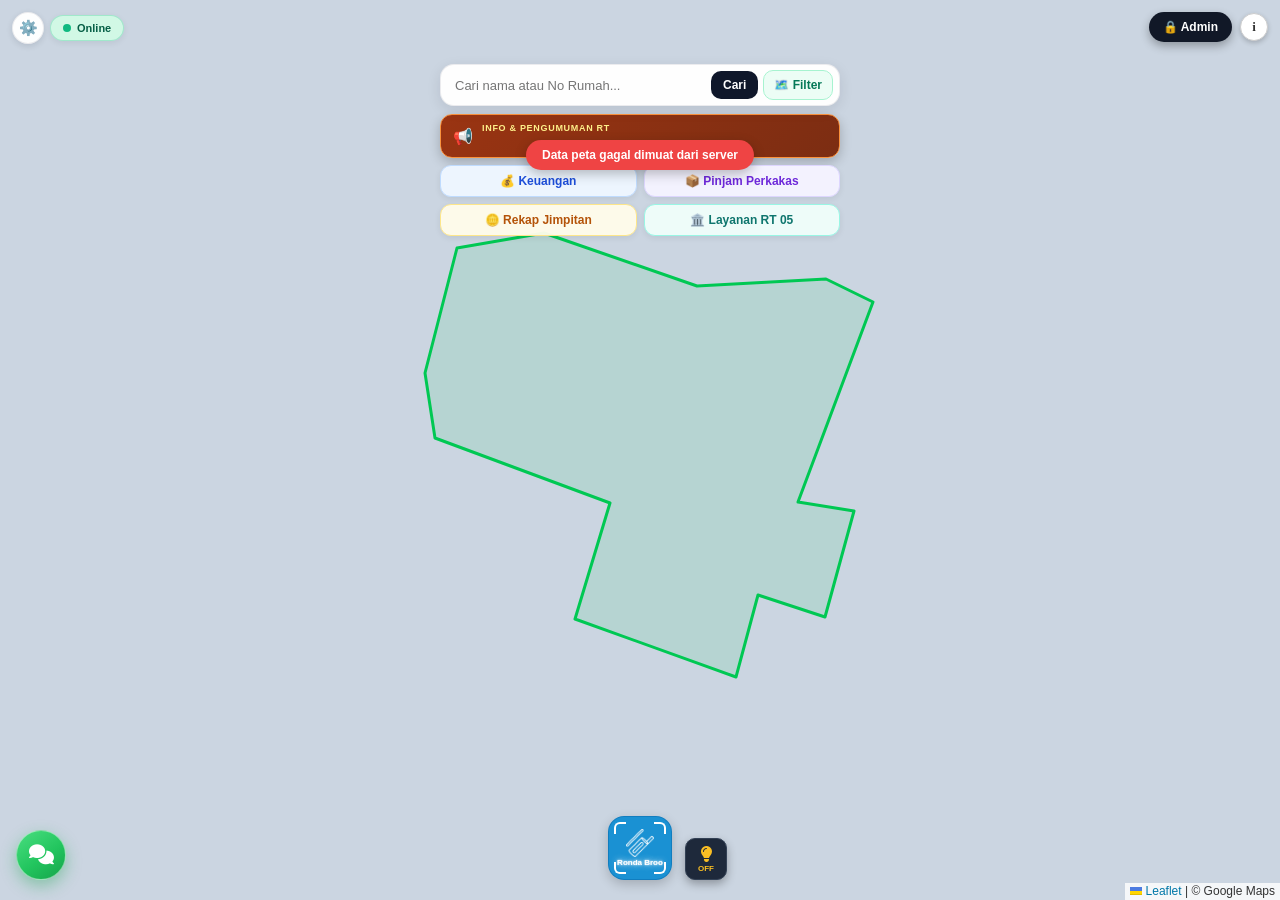
==== commit c0e6eec4: "Change greeting from 'Hello World' to 'Goodbye World'" ====
--- a/index.html
+++ b/index.html
@@ -3362,16 +3362,19 @@
   const xTeksAudit = qrDataUrl ? 45 : 20;
   doc.setFont('helvetica', 'bold');
   doc.setFontSize(8.5);
-  doc.setTextColor(30, 30, 30);
-  doc.text(`Kode Tiket Audit Sistem RT 05: ${kodeTiket}`, xTeksAudit, yFooter + 7);
+  doc.setTextColor(15, 23, 42);
+  doc.text(`VERIFIKASI KEASLIAN & STATUS SURAT — KODE: ${kodeTiket}`, xTeksAudit, yFooter + 6.5);
 
   doc.setFont('helvetica', 'normal');
-  doc.setFontSize(7.8);
+  doc.setFontSize(7.5);
+  doc.setTextColor(51, 65, 85);
   const ketAudit = doc.splitTextToSize(
-    `Dokumen ini dibuat mandiri oleh pemohon, TIDAK SAH tanpa Nomor Agenda resmi, TTD basah, & stempel asli Ketua RT 05, serta hangus setelah 1x diklaim (fotokopi tidak berlaku untuk instansi lain).\nVerifikasi keaslian online: ${urlVerifikasi}`,
+    `1. Petugas penerima harap memindai/scan QR Code ini dengan kamera biasa atau Gogle Lens (tanpa instal aplikasi tambahan).\n` +
+    `2. Cek keaslian surat ini, pastikan ada Nomor Agenda , TTD basah, & stempel basah asli Ketua RT 05 (bukan hasil fotocopy).\n` +
+    `3. Hanya berlaku untuk instansi tujuan yang sama dengan yg muncul di QR Code`,
     190 - xTeksAudit
   );
-  doc.text(ketAudit, xTeksAudit, yFooter + 11.5);
+  doc.text(ketAudit, xTeksAudit, yFooter + 10.5);
 
   const namaBersih = d.nama.replace(/[^a-zA-Z0-9]/g, '_').slice(0, 20);
   const fileName = `Surat_Pengantar_${namaBersih}_${kodeTiket}.pdf`;
@@ -3468,7 +3471,23 @@
   if (e && e.target && e.target.id === 'modal-verifikasi-surat') window.tutupModalVerifikasiSurat();
 };
 
+  const amanHtml = (str) => {
+  const fn = window.utils?.escapeHTML || window.utils?.escapeHtml || window.escapeHTML || window.escapeHtml;
+  if (typeof fn === 'function') return fn(str);
+  return String(str || '').replace(/[&<>"']/g, m => ({
+    '&': '&amp;', '<': '&lt;', '>': '&gt;', '"': '&quot;', "'": '&#39;'
+  }[m]));
+};
+
 async function cekParameterVerifikasiSurat() {
+  const amanHtml = (str) => {
+    const fn = window.utils?.escapeHTML || window.utils?.escapeHtml || window.escapeHTML || window.escapeHtml;
+    if (typeof fn === 'function') return fn(str);
+    return String(str || '').replace(/[&<>"']/g, m => ({
+      '&': '&amp;', '<': '&lt;', '>': '&gt;', '"': '&quot;', "'": '&#39;'
+    }[m]));
+  };
+
   const params = new URLSearchParams(window.location.search);
   const kodeCek = (params.get('cek') || '').trim().toUpperCase();
   if (!kodeCek) return;
@@ -3478,7 +3497,7 @@
   if (!modal || !konten) return;
 
   modal.style.display = 'flex';
-  konten.innerHTML = `<div style="text-align:center; padding:16px; color:#475569;">⏳ Memverifikasi tiket <b>${escapeHTML(kodeCek)}</b>...</div>`;
+  konten.innerHTML = `<div style="text-align:center; padding:16px; color:#475569;">⏳ Memverifikasi tiket <b>${amanHtml(kodeCek)}</b>...</div>`;
 
   // Tunggu Firebase siap
   let percobaan = 0;
@@ -3500,25 +3519,37 @@
         <div style="background:#fef2f2; border:1px solid #fecaca; border-radius:10px; padding:14px; text-align:center; color:#991b1b;">
           <div style="font-size:28px; margin-bottom:6px;">❌</div>
           <b>KODE TIKET TIDAK TERDAFTAR</b>
-          <p style="font-size:12px; margin:6px 0 0;">Kode <b>${escapeHTML(kodeCek)}</b> tidak ditemukan dalam sistem administrasi RT 05 Kayen. Dokumen berpotensi palsu.</p>
+          <p style="font-size:12px; margin:6px 0 0;">Kode <b>${amanHtml(kodeCek)}</b> tidak ditemukan dalam sistem administrasi RT 05 Kayen. Dokumen berpotensi palsu.</p>
         </div>
       `;
       return;
     }
 
-    const isSah = data.status === 'SAH_TERVERIFIKASI';
-    if (isSah) {
+    if (data.status === 'SAH_TERVERIFIKASI') {
       konten.innerHTML = `
-        <div style="background:#ecfdf5; border:1px solid #a7f3d0; border-radius:10px; padding:14px; color:#065f46;">
-          <div style="text-align:center; font-size:28px; margin-bottom:4px;">✅</div>
-          <div style="text-align:center; font-weight:800; font-size:14px; margin-bottom:10px;">SURAT SAH & TERVERIFIKASI RT 05</div>
-          <div style="font-size:12px; line-height:1.6;">
-            • <b>Kode Tiket:</b> ${escapeHTML(data.kodeTiket)}<br>
-            • <b>No. Agenda Resmi:</b> ${escapeHTML(data.nomorAgendaResmi || '-')}<br>
-            • <b>Jenis Surat:</b> ${escapeHTML(data.jenisSurat)}<br>
-            • <b>Pemohon:</b> ${escapeHTML(data.namaPemohon)} (${escapeHTML(data.nikSensor)})<br>
-            • <b>Alamat:</b> ${escapeHTML(data.alamat)}<br>
-            • <b>Disahkan Pada:</b> ${escapeHTML(data.waktuSah || '-')}
+        <div style="background:#ecfdf5; border:2px solid #10b981; border-radius:12px; padding:16px; color:#065f46;">
+          <div style="text-align:center; font-size:32px; margin-bottom:4px;">✅</div>
+          <div style="text-align:center; font-weight:800; font-size:15px; margin-bottom:12px;">SURAT SAH & TERVERIFIKASI RT 05</div>
+
+          <div style="background:#ffffff; border:1px dashed #059669; border-radius:8px; padding:10px; text-align:center; margin-bottom:12px;">
+            <div style="font-size:11px; color:#047857; font-weight:600;">HANYA BERLAKU UNTUK INSTANSI TUJUAN:</div>
+            <div style="font-size:15px; font-weight:900; color:#064e3b; text-transform:uppercase; margin-top:2px;">
+              ${amanHtml(data.tujuan || '-')}
+            </div>
+          </div>
+
+          <div style="font-size:12.5px; line-height:1.65;">
+            • <b>Kode Tiket:</b> ${amanHtml(data.kodeTiket)}<br>
+            • <b>No. Agenda Resmi:</b> ${amanHtml(data.nomorAgendaResmi || '-')}<br>
+            • <b>Jenis Surat:</b> ${amanHtml(data.jenisSurat)}<br>
+            • <b>Pemohon:</b> ${amanHtml(data.namaPemohon)} (${amanHtml(data.nikSensor)})<br>
+            • <b>Alamat:</b> ${amanHtml(data.alamat)}<br>
+            • <b>Keperluan:</b> ${amanHtml(data.keperluan || '-')}<br>
+            • <b>Disahkan Pada:</b> ${amanHtml(data.waktuSah || '-')}
+          </div>
+
+          <div style="margin-top:12px; padding-top:8px; border-top:1px solid #a7f3d0; font-size:11px; color:#047857; line-height:1.45;">
+            <b>Catatan Petugas Penerima:</b> Pastikan instansi tujuan di atas sesuai dengan instansi Anda, cocokkan Nomor Agenda & TTD/Stempel basah Ketua RT 05, lalu tarik lembar asli surat ini sebagai arsip.
           </div>
         </div>
       `;
@@ -3528,22 +3559,26 @@
           <div style="text-align:center; font-size:28px; margin-bottom:4px;">⚠️</div>
           <div style="text-align:center; font-weight:800; font-size:14px; margin-bottom:10px;">DRAF BELUM DISAHKAN KETUA RT 05</div>
           <div style="font-size:12px; line-height:1.6;">
-            • <b>Kode Tiket:</b> ${escapeHTML(data.kodeTiket)}<br>
+            • <b>Kode Tiket:</b> ${amanHtml(data.kodeTiket)}<br>
             • <b>Status:</b> Belum ditandatangani / belum masuk buku agenda RT<br>
-            • <b>Jenis Surat:</b> ${escapeHTML(data.jenisSurat)}<br>
-            • <b>Pemohon:</b> ${escapeHTML(data.namaPemohon)} (${escapeHTML(data.nikSensor)})<br>
-            • <b>Waktu Cetak Draf:</b> ${escapeHTML(data.waktuCetak)}
+            • <b>Jenis Surat:</b> ${amanHtml(data.jenisSurat)}<br>
+            • <b>Pemohon:</b> ${amanHtml(data.namaPemohon)} (${amanHtml(data.nikSensor)})<br>
+            • <b>Instansi Tujuan:</b> ${amanHtml(data.tujuan || '-')}<br>
+            • <b>Waktu Cetak Draf:</b> ${amanHtml(data.waktuCetak)}
           </div>
           <p style="font-size:11.5px; margin:10px 0 0; font-weight:600; color:#b91c1c;">
-            Jika kertas fisik ini sudah memiliki tanda tangan/stempel sementara status di atas masih BELUM DISAHKAN, harap konfirmasi langsung ke Ketua RT 05.
+            Jika kertas fisik ini sudah memiliki tanda tangan/stempel tetapi status di atas masih BELUM DISAHKAN, harap hubungi langsung ke Ketua RT 05 Kayen Condongcatur.
           </p>
         </div>
       `;
     }
   } catch (err) {
-    konten.innerHTML = `<div style="color:#dc2626; text-align:center; padding:12px;">Gagal memeriksa tiket: ${escapeHTML(err.message)}</div>`;
+    konten.innerHTML = `<div style="color:#dc2626; text-align:center; padding:12px;">Gagal memeriksa tiket: ${amanHtml(err.message)}</div>`;
   }
 }
+
+
+
 cekParameterVerifikasiSurat();
 
 window.kunciSuratSudahDipakai = async function(kodeTiket) {
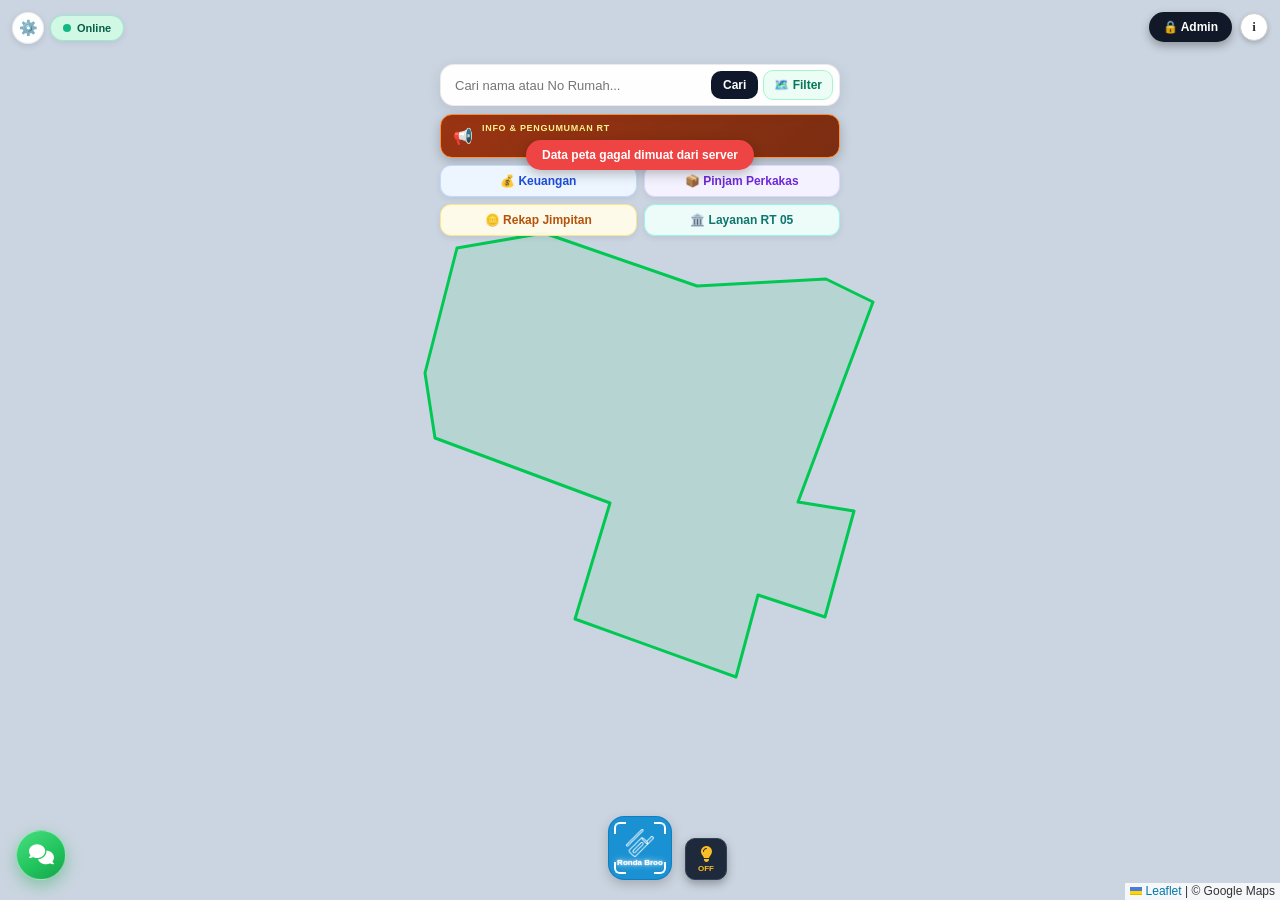
==== commit aa433674: "Update print statement from 'Hello' to 'Goodbye'" ====
--- a/index.html
+++ b/index.html
@@ -3371,7 +3371,7 @@
   const ketAudit = doc.splitTextToSize(
     `1. Petugas penerima harap memindai/scan QR Code ini dengan kamera biasa atau Gogle Lens (tanpa instal aplikasi tambahan).\n` +
     `2. Cek keaslian surat ini, pastikan ada Nomor Agenda , TTD basah, & stempel basah asli Ketua RT 05 (bukan hasil fotocopy).\n` +
-    `3. Hanya berlaku untuk instansi tujuan yang sama dengan yg muncul di QR Code`,
+    `3. Pastikan instansi tujuan akhir sama dengan yg muncul di QR Code, tolak jika berbeda dengan keterangan instansi tujuan`,
     190 - xTeksAudit
   );
   doc.text(ketAudit, xTeksAudit, yFooter + 10.5);
